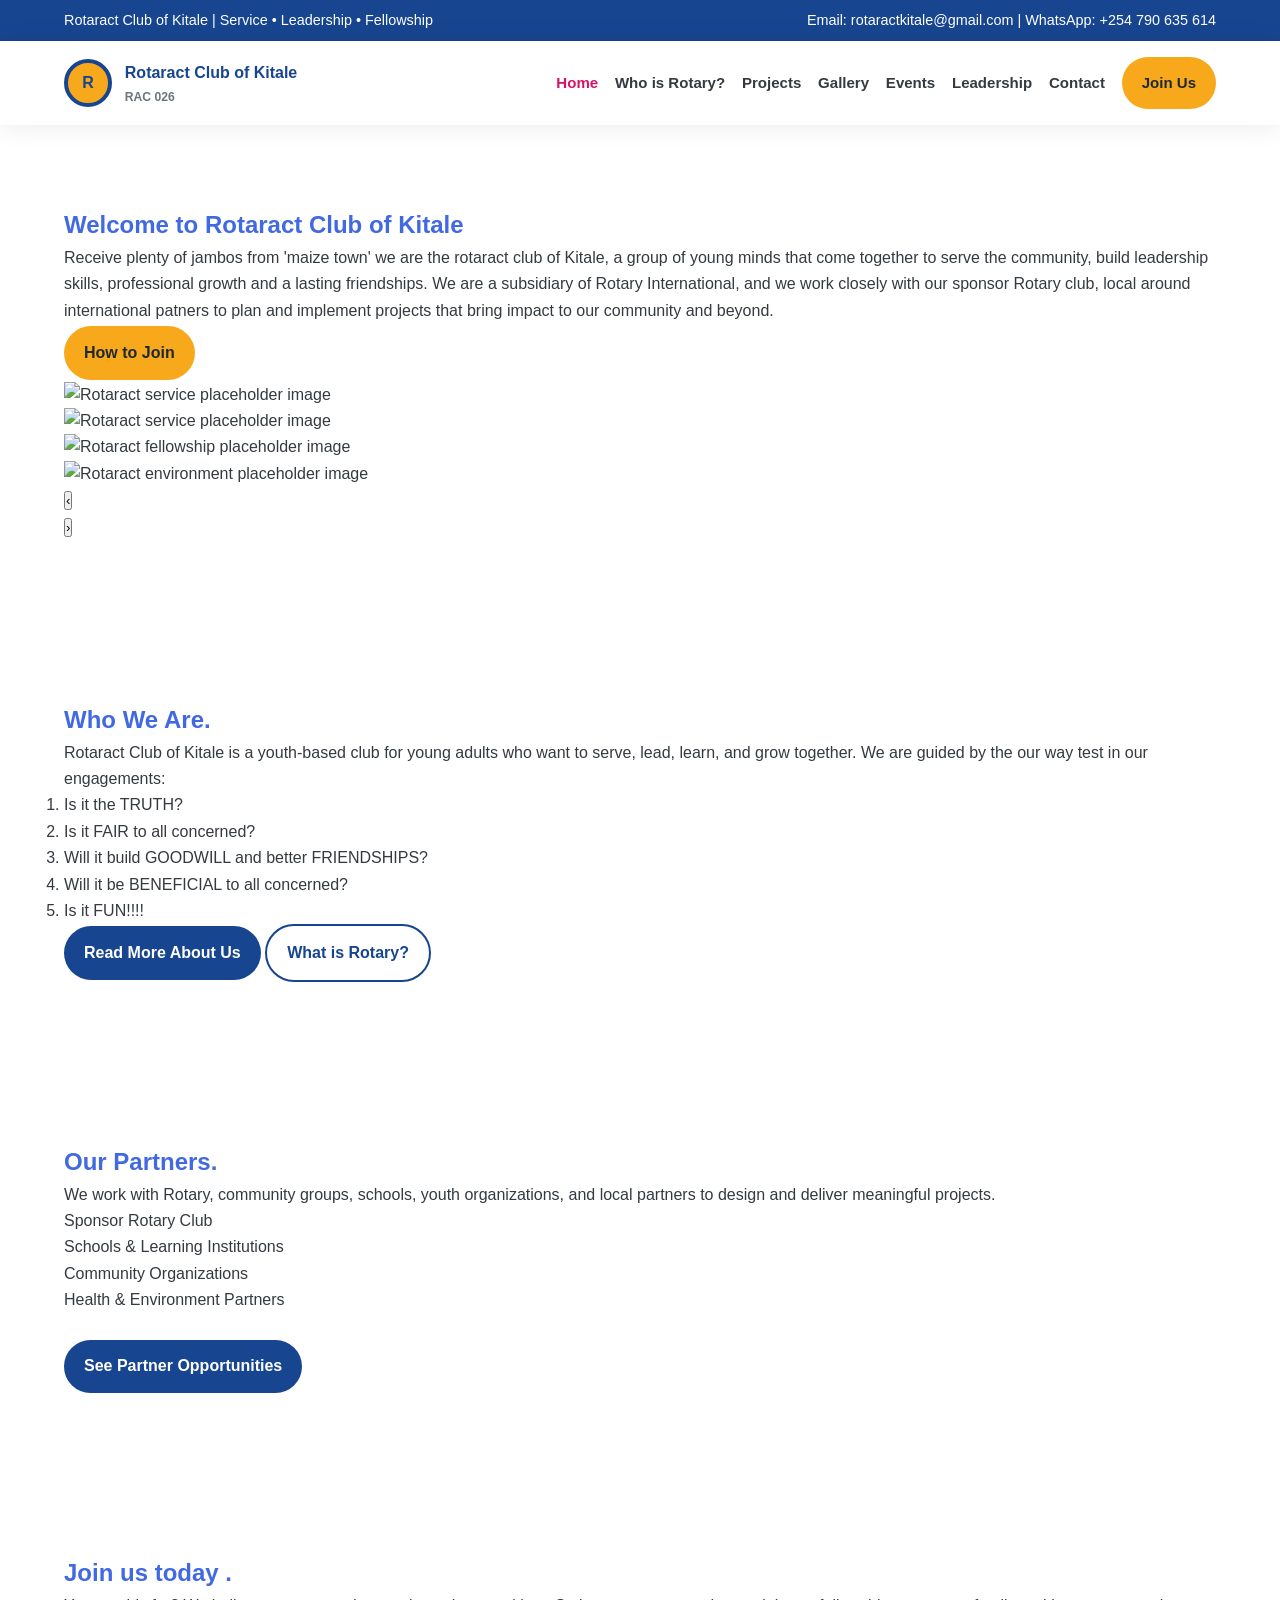
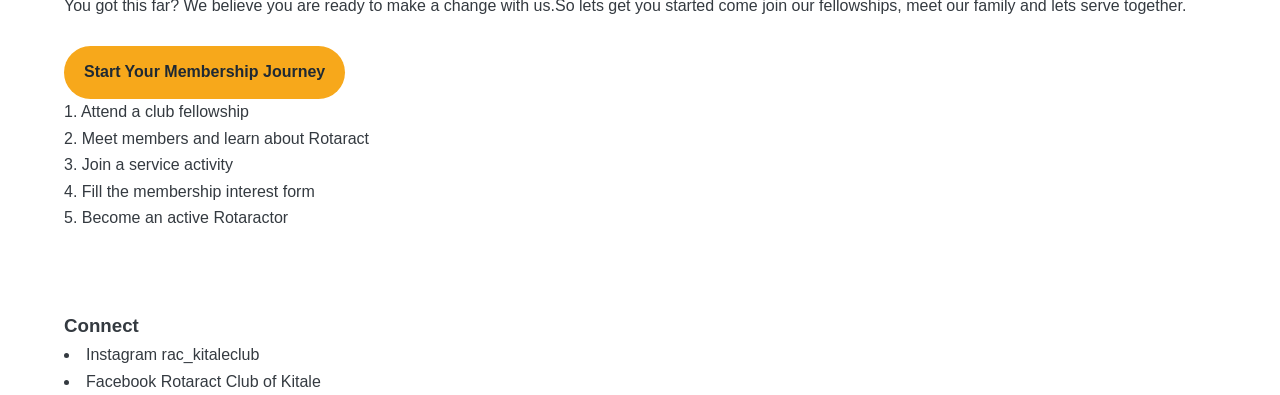
==== index.html @ 702fc6bf "Add files via upload" ====
<!DOCTYPE html>
<html lang="en">

<head>
    <meta charset="UTF-8" />
    <meta name="viewport" content="width=device-width, initial-scale=1.0" />
    <title>Rotaract Club of Kitale</title>
    <meta name="description" content="Rotaract Club of Kitale website." />
    <link rel="stylesheet" href="styles.css" />
</head>

<body>
    <div class="topbar">
        <div>Rotaract Club of Kitale | Service • Leadership • Fellowship</div>
        <div>Email: rotaractkitale@gmail.com | WhatsApp: +254 790 635 614</div>
    </div>

    <header>
        <nav>
            <a href="index.html" class="logo">
                <span class="logo-mark">R</span>
                <span>
                    Rotaract Club of Kitale
                    <small>RAC 026</small>
                </span>
            </a>

            <button class="menu-toggle" aria-label="Open navigation">☰</button>

            <div class="nav-links">
                <a href="index.html" class="active">Home</a>
                <a href="rotary.html" class="">Who is Rotary?</a>
                <a href="projects.html" class="">Projects</a>
                <a href="gallery.html" class="">Gallery</a>
                <a href="events.html" class="">Events</a>
                <a href="leadership.html" class="">Leadership</a>
                <a href="contact.html" class="">Contact</a>
                <a href="join.html" class="btn btn-gold">Join Us</a>
            </div>
        </nav>
    </header>
    <main>
        <section class="hero">
            <div class="container hero-grid">
                <div>
                    <h1 style="color: royalblue;">Welcome to Rotaract Club of Kitale</h1>
                    <p>Receive plenty of jambos from 'maize town' we are the rotaract club of Kitale, a group of young
                        minds that
                        come together to serve the community, build leadership skills, professional growth and a lasting
                        friendships.
                        We are a subsidiary of Rotary International, and we work closely with our sponsor Rotary club,
                        local around
                        international patners to plan and implement projects that bring impact to our community and
                        beyond.</p>
                    <div class="hero-actions">
                        <a href="join.html" class="btn btn-gold">How to Join</a>
                        <a href="rotary.html" class="btn btn-white-outline">What is Rotary?</a>
                        <a href="gallery.html" class="btn btn-white-outline">View Gallery</a>
                    </div>
                </div>

                <div class="slider" aria-label="Rotaract Club of Kitale image slider">
                    <img src="assets/slide-service.jpeg" alt="Rotaract service placeholder image" class="slide active">
                    <img src="assets/slide-service2.jpeg" alt="Rotaract service placeholder image" class="slide">
                    <img src="assets/slide-fellowship.jpeg" alt="Rotaract fellowship placeholder image" class="slide">
                    <img src="assets/slide-enviroment.jpeg" alt="Rotaract environment placeholder image" class="slide">
                </div>

                    <div class="slider-controls">
                        <button class="slider-btn" data-prev aria-label="Previous slide">‹</button>
                        <div class="slider-dots">
                            <span class="dot active"></span>
                            <span class="dot"></span>
                            <span class="dot"></span>
                            <span class="dot"></span>
                        </div>
                        <button class="slider-btn" data-next aria-label="Next slide">›</button>
                    </div>
                </div>
            </div>
        </section>

        <section>
            <div class="container split">
                <div class="section-title">
                    <h2 style="color: royalblue;">Who We Are.</h2>

                    <p>Rotaract Club of Kitale is a youth-based club for young adults who want to serve, lead,
                        learn, and grow together. We are guided by the our way test in our engagements:</p>
                    <ol>
                        <li>Is it the TRUTH?</li>
                        <li>Is it FAIR to all concerned?</li>
                        <li>Will it build GOODWILL and better FRIENDSHIPS?</li>
                        <li>Will it be BENEFICIAL to all concerned?</li>
                        <li>Is it FUN!!!!</li>
                    </ol>

                            <div class="action-row">
                                <a href="about.html" class="btn btn-blue">Read More About Us</a>
                                <a href="rotary.html" class="btn btn-outline">What is Rotary?</a>
                            </div>
                        </div>
                    </div>
                </section>
        
                <section class="light">
                    <div class="container">
                        <div class="section-title center">

                            <h2 style="color: royalblue;">Our Partners.</h2>
                            <p>We work with Rotary, community groups, schools, youth organizations, and local partners
                                to design
                                and deliver meaningful projects.</p>
                        </div>

                        <div class="partners-grid">
                            <div class="partner">Sponsor Rotary Club</div>
                            <div class="partner">Schools & Learning Institutions</div>
                            <div class="partner">Community Organizations</div>
                            <div class="partner">Health & Environment Partners</div>
                        </div>

                        <br>
                                <div class="section-title center" style="margin-bottom: 0;">
                                    <a href="partners.html" class="btn btn-blue">See Partner Opportunities</a>
                                </div>
                            </div>
                        </section>
        
                <section>
                    <div class="container">
                        <div class="join-panel">
                            <div>
                                <h2 style="color: royalblue;">Join us today .</h2>
                                <p>You got this far? We believe you are ready to make a change with us.So lets get you
                                    started
                                    come join our fellowships, meet our family and lets serve together.
                                </p>
                                <br>
                                <a href="join.html" class="btn btn-gold">Start Your Membership Journey</a>
                            </div>

                            <div class="steps">
                                <div class="step">1. Attend a club fellowship</div>
                                <div class="step">2. Meet members and learn about Rotaract</div>
                                <div class="step">3. Join a service activity</div>
                                <div class="step">4. Fill the membership interest form</div>
                                <div class="step">5. Become an active Rotaractor</div>
                            </div>
                        </div>
                    </div>
                </section>
            </div>
        </section>
    </main>
    <footer>
        <div class="container footer-grid">
          <div>
                <h3>Connect</h3>
                <ou>  
               <li><a href="#">Instagram  rac_kitaleclub</a></li>
                <li><a href="#">Facebook Rotaract Club of Kitale </a></li>
                </ou>
 </div>
    <script src="script.js"></script>
</body>

</html>
---- styles.css ----
/* ================================
   Rotaract Club of Kitale Website
   Multi-page static HTML/CSS/JS
   Colors inspired by Rotary branding
================================ */

:root {
    --rotary-blue: #17458F;
    --rotary-gold: #F7A81B;
    --rotary-azure: #0067C8;
    --rotaract-cranberry: #D41367;
    --sky-blue: #00A2E0;
    --charcoal: #343A40;
    --gray: #6C757D;
    --light: #F6F8FB;
    --white: #FFFFFF;
    --dark-blue: #0E2E63;
    --green: #1F7A43;
}

* {
    box-sizing: border-box;
    margin: 0;
    padding: 0;
}

html {
    scroll-behavior: smooth;
}

body {
    font-family: Arial, Helvetica, sans-serif;
    color: var(--charcoal);
    background: var(--white);
    line-height: 1.65;
}

a {
    color: inherit;
    text-decoration: none;
}

img {
    width: 100%;
    display: block;
}

.topbar {
    background: var(--rotary-blue);
    color: var(--white);
    padding: 0.55rem 5%;
    display: flex;
    justify-content: space-between;
    gap: 1rem;
    flex-wrap: wrap;
    font-size: 0.9rem;
}

header {
    position: sticky;
    top: 0;
    z-index: 1000;
    background: var(--white);
    box-shadow: 0 2px 24px rgba(0, 0, 0, 0.08);
}

nav {
    width: min(1180px, 90%);
    margin: auto;
    padding: 1rem 0;
    display: flex;
    align-items: center;
    justify-content: space-between;
    gap: 1rem;
}

.logo {
    display: flex;
    align-items: center;
    gap: 0.8rem;
    color: var(--rotary-blue);
    font-weight: 900;
}

.logo-mark {
    width: 48px;
    height: 48px;
    display: grid;
    place-items: center;
    border-radius: 50%;
    background: var(--rotary-gold);
    border: 4px solid var(--rotary-blue);
    color: var(--rotary-blue);
    font-weight: 900;
}

.logo small {
    display: block;
    font-size: 0.76rem;
    color: var(--gray);
    font-weight: 700;
}

.nav-links {
    display: flex;
    align-items: center;
    gap: 1.05rem;
    font-weight: 800;
    font-size: 0.94rem;
}

.nav-links a:hover,
.nav-links a.active {
    color: var(--rotaract-cranberry);
}

.menu-toggle {
    display: none;
    background: var(--rotary-blue);
    color: var(--white);
    border: none;
    border-radius: 12px;
    padding: 0.5rem 0.75rem;
    font-size: 1.25rem;
    cursor: pointer;
}

.container {
    width: min(1180px, 90%);
    margin: auto;
}

section {
    padding: 5rem 0;
}

.btn {
    display: inline-block;
    padding: 0.85rem 1.25rem;
    border-radius: 999px;
    font-weight: 900;
    border: none;
    cursor: pointer;
    transition: 0.2s ease;
}

.btn:hover {
    transform: translateY(-2px);
    box-shadow: 0 10px 28px rgba(0, 0, 0, 0.16);
}

.btn-gold {
    background: var(--rotary-gold);
    color: #1f2933;
}

.btn-blue {
    background: var(--rotary-blue);
    color: var(--white);
}

.btn-cranberry {
    background: var(--rotaract-cranberry);
    color: var(--white);
}

.btn-outline {
    border: 2px solid currentColor;
    color: var(--rotary-blue);
    background: transparent;
}

.btn-white-outline {
    border: 2px solid var(--white);
    color: var(--white);
}

/* (rest of styles omitted for brevity) */
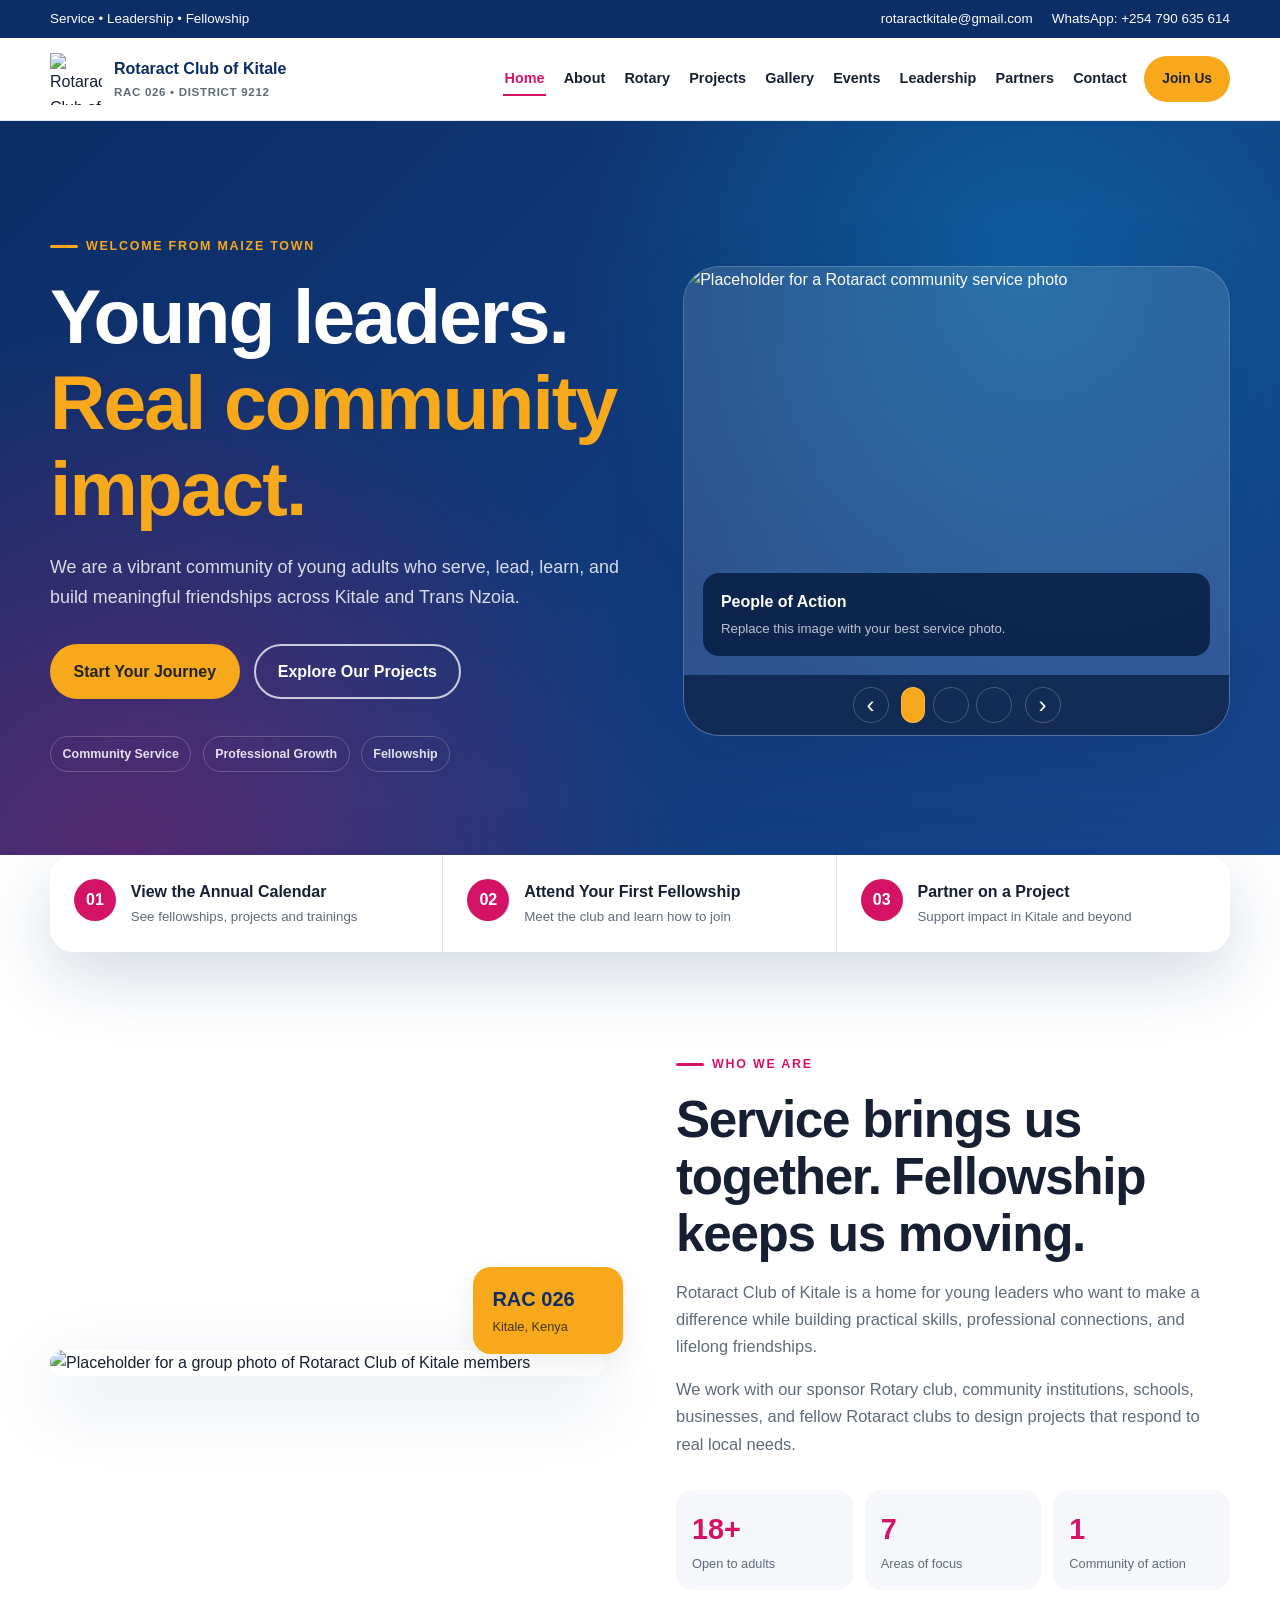
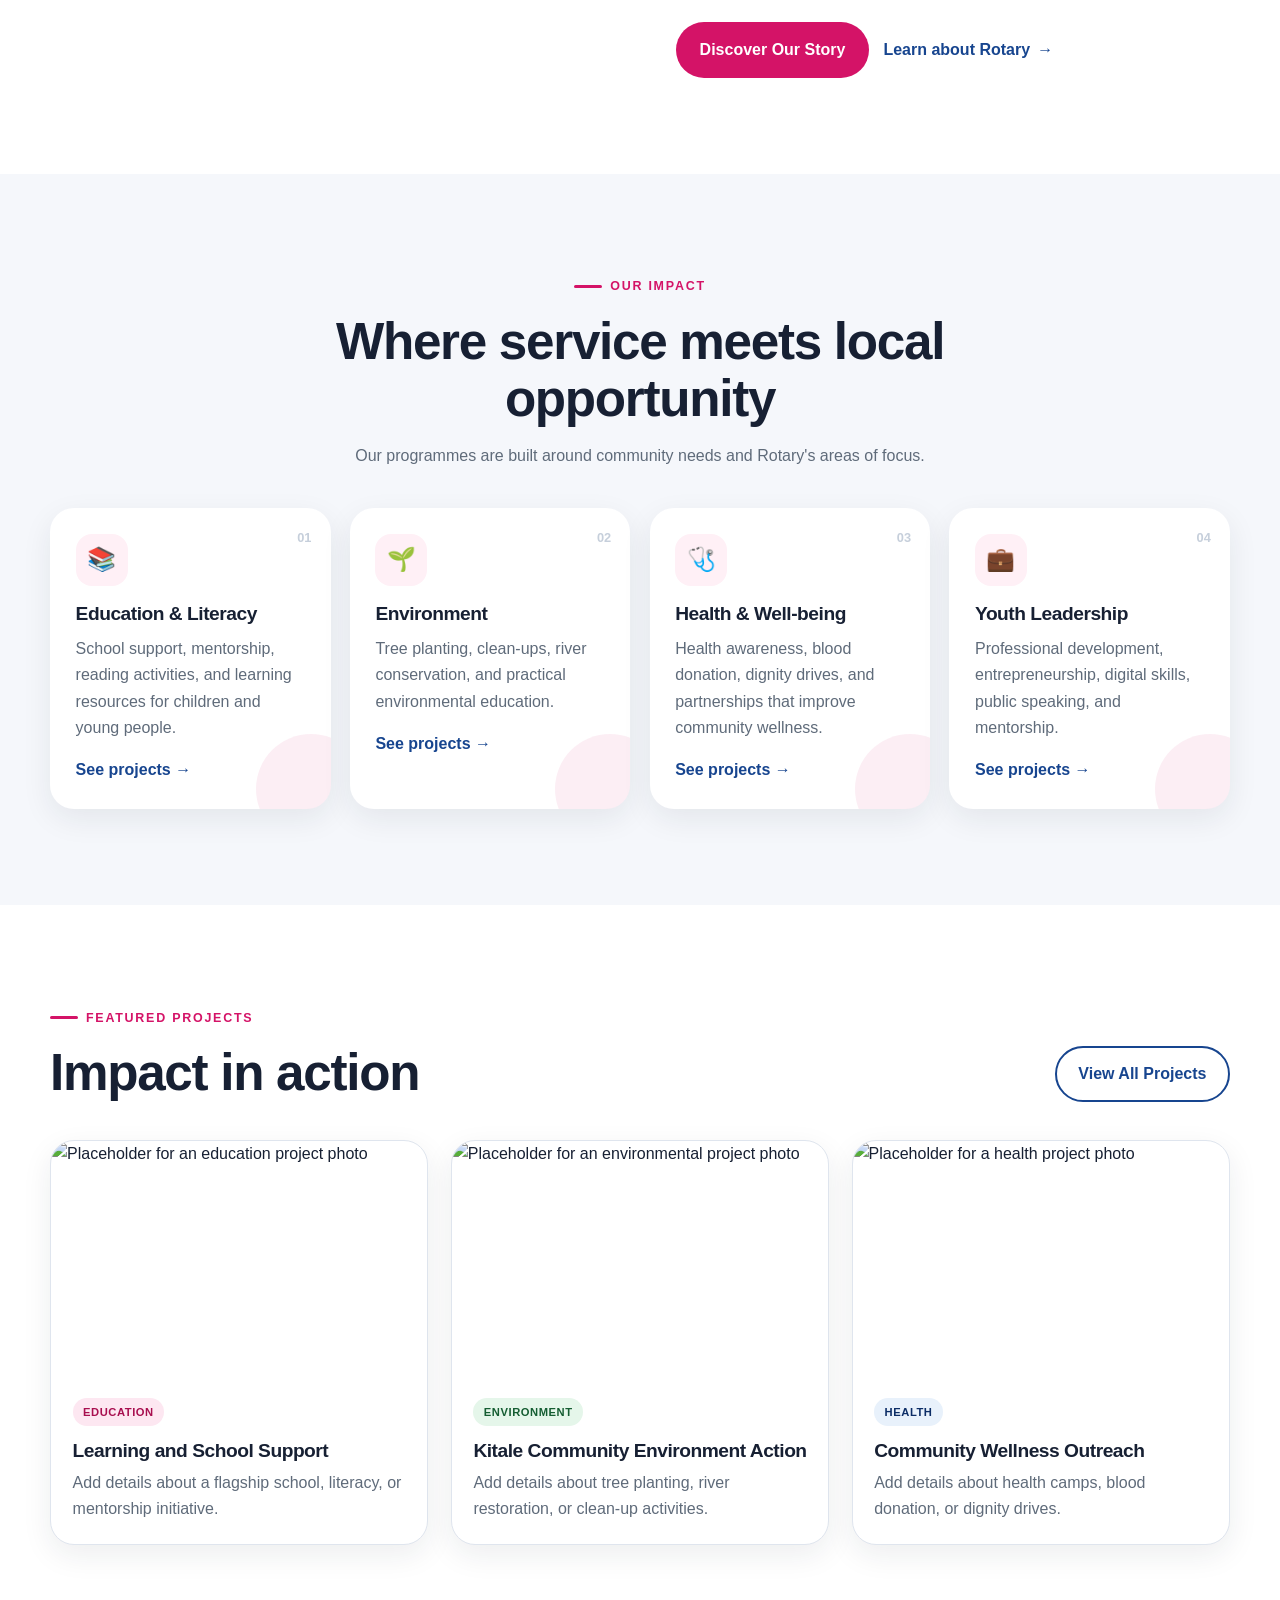
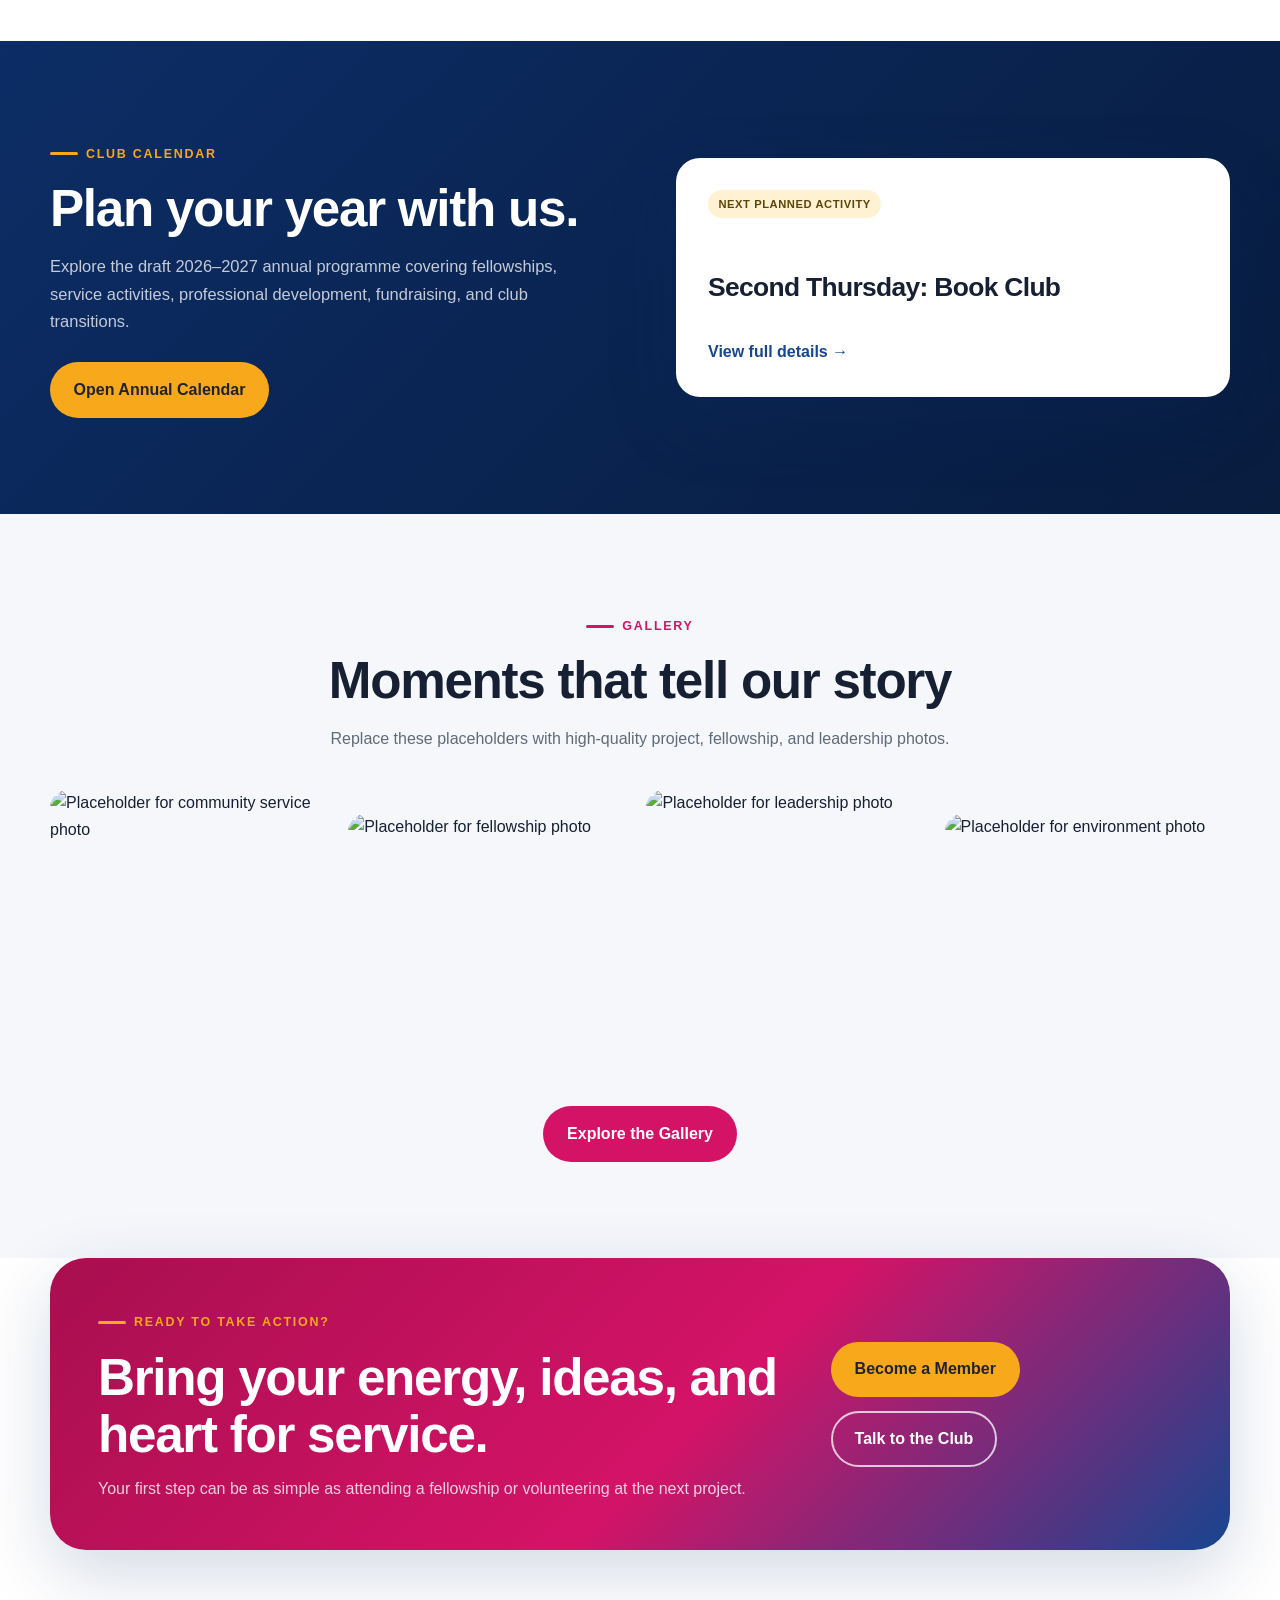
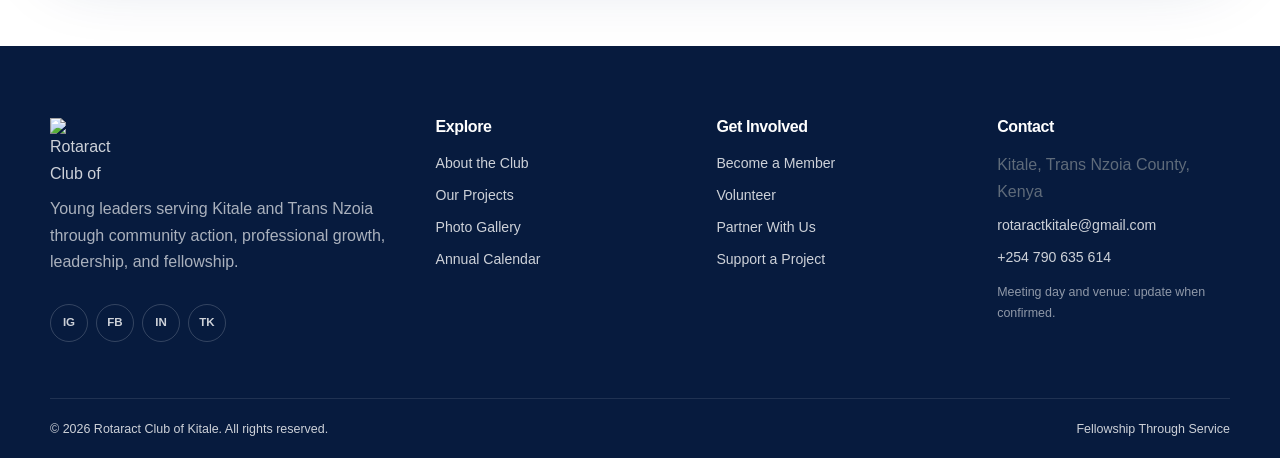
==== commit e853c3f0: "Update index.html" ====
--- a/index.html
+++ b/index.html
@@ -1,168 +1,242 @@
-<!DOCTYPE html>
-<html lang="en">
-
-<head>
-    <meta charset="UTF-8" />
-    <meta name="viewport" content="width=device-width, initial-scale=1.0" />
-    <title>Rotaract Club of Kitale</title>
-    <meta name="description" content="Rotaract Club of Kitale website." />
-    <link rel="stylesheet" href="styles.css" />
-</head>
-
-<body>
-    <div class="topbar">
-        <div>Rotaract Club of Kitale | Service • Leadership • Fellowship</div>
-        <div>Email: rotaractkitale@gmail.com | WhatsApp: +254 790 635 614</div>
-    </div>
-
-    <header>
-        <nav>
-            <a href="index.html" class="logo">
-                <span class="logo-mark">R</span>
-                <span>
-                    Rotaract Club of Kitale
-                    <small>RAC 026</small>
-                </span>
-            </a>
-
-            <button class="menu-toggle" aria-label="Open navigation">☰</button>
-
-            <div class="nav-links">
-                <a href="index.html" class="active">Home</a>
-                <a href="rotary.html" class="">Who is Rotary?</a>
-                <a href="projects.html" class="">Projects</a>
-                <a href="gallery.html" class="">Gallery</a>
-                <a href="events.html" class="">Events</a>
-                <a href="leadership.html" class="">Leadership</a>
-                <a href="contact.html" class="">Contact</a>
-                <a href="join.html" class="btn btn-gold">Join Us</a>
-            </div>
+ <!DOCTYPE html>
+    <html lang="en">
+    <head>
+      <meta charset="UTF-8">
+      <meta name="viewport" content="width=device-width, initial-scale=1.0">
+      <meta name="description" content="Rotaract Club of Kitale brings together young leaders to serve communities, grow professionally, build friendships, and create lasting impact.">
+      <meta name="theme-color" content="#D41367">
+      <title>Rotaract Club of Kitale | Service, Leadership &amp; Fellowship</title>
+      <link rel="icon" href="assets/favicon.svg" type="image/svg+xml">
+      <link rel="stylesheet" href="styles.css">
+      <script src="script.js?v=20260728-3" defer></script>
+    </head>
+    <body data-page="home">
+      <a class="skip-link" href="#main-content">Skip to main content</a>
+      <div class="topbar">
+        <div class="container topbar-inner">
+          <span>Service • Leadership • Fellowship</span>
+          <div class="topbar-links">
+            <a href="mailto:rotaractkitale@gmail.com">rotaractkitale@gmail.com</a>
+            <a href="https://wa.me/254790635614" target="_blank" rel="noopener">WhatsApp: +254 790 635 614</a>
+          </div>
+        </div>
+      </div>
+      <header class="site-header">
+        <nav class="site-nav container" aria-label="Main navigation">
+          <a class="brand" href="index.html" aria-label="Rotaract Club of Kitale home">
+            <img src="assets/logo-placeholder.svg" alt="Rotaract Club of Kitale logo placeholder" class="brand-logo">
+            <span class="brand-copy">
+              <strong>Rotaract Club of Kitale</strong>
+              <small>RAC 026 • District 9212</small>
+            </span>
+          </a>
+          <button class="menu-toggle" type="button" aria-expanded="false" aria-controls="primary-navigation">
+            <span class="menu-icon" aria-hidden="true"></span>
+            <span class="sr-only">Toggle navigation</span>
+          </button>
+          <div class="nav-links" id="primary-navigation">
+            <a href="index.html" data-nav="home">Home</a>
+<a href="about.html" data-nav="about">About</a>
+<a href="rotary.html" data-nav="rotary">Rotary</a>
+<a href="projects.html" data-nav="projects">Projects</a>
+<a href="gallery.html" data-nav="gallery">Gallery</a>
+<a href="events.html" data-nav="events">Events</a>
+<a href="leadership.html" data-nav="leadership">Leadership</a>
+<a href="partners.html" data-nav="partners">Partners</a>
+<a href="contact.html" data-nav="contact">Contact</a>
+            <a class="btn btn-small btn-gold nav-cta" href="join.html">Join Us</a>
+          </div>
         </nav>
-    </header>
-    <main>
-        <section class="hero">
-            <div class="container hero-grid">
-                <div>
-                    <h1 style="color: royalblue;">Welcome to Rotaract Club of Kitale</h1>
-                    <p>Receive plenty of jambos from 'maize town' we are the rotaract club of Kitale, a group of young
-                        minds that
-                        come together to serve the community, build leadership skills, professional growth and a lasting
-                        friendships.
-                        We are a subsidiary of Rotary International, and we work closely with our sponsor Rotary club,
-                        local around
-                        international patners to plan and implement projects that bring impact to our community and
-                        beyond.</p>
-                    <div class="hero-actions">
-                        <a href="join.html" class="btn btn-gold">How to Join</a>
-                        <a href="rotary.html" class="btn btn-white-outline">What is Rotary?</a>
-                        <a href="gallery.html" class="btn btn-white-outline">View Gallery</a>
-                    </div>
-                </div>
-
-                <div class="slider" aria-label="Rotaract Club of Kitale image slider">
-                    <img src="assets/slide-service.jpeg" alt="Rotaract service placeholder image" class="slide active">
-                    <img src="assets/slide-service2.jpeg" alt="Rotaract service placeholder image" class="slide">
-                    <img src="assets/slide-fellowship.jpeg" alt="Rotaract fellowship placeholder image" class="slide">
-                    <img src="assets/slide-enviroment.jpeg" alt="Rotaract environment placeholder image" class="slide">
-                </div>
-
-                    <div class="slider-controls">
-                        <button class="slider-btn" data-prev aria-label="Previous slide">‹</button>
-                        <div class="slider-dots">
-                            <span class="dot active"></span>
-                            <span class="dot"></span>
-                            <span class="dot"></span>
-                            <span class="dot"></span>
-                        </div>
-                        <button class="slider-btn" data-next aria-label="Next slide">›</button>
-                    </div>
-                </div>
-            </div>
-        </section>
-
-        <section>
-            <div class="container split">
-                <div class="section-title">
-                    <h2 style="color: royalblue;">Who We Are.</h2>
-
-                    <p>Rotaract Club of Kitale is a youth-based club for young adults who want to serve, lead,
-                        learn, and grow together. We are guided by the our way test in our engagements:</p>
-                    <ol>
-                        <li>Is it the TRUTH?</li>
-                        <li>Is it FAIR to all concerned?</li>
-                        <li>Will it build GOODWILL and better FRIENDSHIPS?</li>
-                        <li>Will it be BENEFICIAL to all concerned?</li>
-                        <li>Is it FUN!!!!</li>
-                    </ol>
-
-                            <div class="action-row">
-                                <a href="about.html" class="btn btn-blue">Read More About Us</a>
-                                <a href="rotary.html" class="btn btn-outline">What is Rotary?</a>
-                            </div>
-                        </div>
-                    </div>
-                </section>
-        
-                <section class="light">
-                    <div class="container">
-                        <div class="section-title center">
-
-                            <h2 style="color: royalblue;">Our Partners.</h2>
-                            <p>We work with Rotary, community groups, schools, youth organizations, and local partners
-                                to design
-                                and deliver meaningful projects.</p>
-                        </div>
-
-                        <div class="partners-grid">
-                            <div class="partner">Sponsor Rotary Club</div>
-                            <div class="partner">Schools & Learning Institutions</div>
-                            <div class="partner">Community Organizations</div>
-                            <div class="partner">Health & Environment Partners</div>
-                        </div>
-
-                        <br>
-                                <div class="section-title center" style="margin-bottom: 0;">
-                                    <a href="partners.html" class="btn btn-blue">See Partner Opportunities</a>
-                                </div>
-                            </div>
-                        </section>
-        
-                <section>
-                    <div class="container">
-                        <div class="join-panel">
-                            <div>
-                                <h2 style="color: royalblue;">Join us today .</h2>
-                                <p>You got this far? We believe you are ready to make a change with us.So lets get you
-                                    started
-                                    come join our fellowships, meet our family and lets serve together.
-                                </p>
-                                <br>
-                                <a href="join.html" class="btn btn-gold">Start Your Membership Journey</a>
-                            </div>
-
-                            <div class="steps">
-                                <div class="step">1. Attend a club fellowship</div>
-                                <div class="step">2. Meet members and learn about Rotaract</div>
-                                <div class="step">3. Join a service activity</div>
-                                <div class="step">4. Fill the membership interest form</div>
-                                <div class="step">5. Become an active Rotaractor</div>
-                            </div>
-                        </div>
-                    </div>
-                </section>
-            </div>
-        </section>
-    </main>
-    <footer>
-        <div class="container footer-grid">
-          <div>
-                <h3>Connect</h3>
-                <ou>  
-               <li><a href="#">Instagram  rac_kitaleclub</a></li>
-                <li><a href="#">Facebook Rotaract Club of Kitale </a></li>
-                </ou>
- </div>
-    <script src="script.js"></script>
+      </header>
+      <main id="main-content">
+
+<section class="hero hero-home">
+  <div class="container hero-grid">
+    <div class="hero-copy reveal">
+      <span class="eyebrow eyebrow-light">Welcome from Maize Town</span>
+      <h1>Young leaders.<br><span>Real community impact.</span></h1>
+      <p>We are a vibrant community of young adults who serve, lead, learn, and build meaningful friendships across Kitale and Trans Nzoia.</p>
+      <div class="hero-actions">
+        <a class="btn btn-gold" href="join.html">Start Your Journey</a>
+        <a class="btn btn-white-outline" href="projects.html">Explore Our Projects</a>
+      </div>
+      <div class="hero-points" aria-label="Club focus areas">
+        <span>Community Service</span>
+        <span>Professional Growth</span>
+        <span>Fellowship</span>
+      </div>
+    </div>
+    <div class="media-slider reveal" data-slider data-autoplay="true" aria-label="Featured club moments">
+      <div class="slides">
+        <figure class="slide active">
+          <img src="assets/images/hero-service.svg" alt="Placeholder for a Rotaract community service photo">
+          <figcaption><strong>People of Action</strong><span>Replace this image with your best service photo.</span></figcaption>
+        </figure>
+        <figure class="slide">
+          <img src="assets/images/hero-fellowship.svg" alt="Placeholder for a Rotaract fellowship photo">
+          <figcaption><strong>Friendship That Fuels Service</strong><span>Add a fellowship or club meeting photo here.</span></figcaption>
+        </figure>
+        <figure class="slide">
+          <img src="assets/images/hero-leadership.svg" alt="Placeholder for a Rotaract leadership photo">
+          <figcaption><strong>Leaders in the Making</strong><span>Add a training, installation, or board photo here.</span></figcaption>
+        </figure>
+      </div>
+      <div class="slider-controls">
+        <button type="button" data-prev aria-label="Previous image">‹</button>
+        <div class="slider-dots" aria-label="Choose slide"></div>
+        <button type="button" data-next aria-label="Next image">›</button>
+      </div>
+    </div>
+  </div>
+</section>
+
+<section class="quick-action-bar" aria-label="Quick actions">
+  <div class="container quick-actions">
+    <a href="events.html"><span>01</span><strong>View the Annual Calendar</strong><small>See fellowships, projects and trainings</small></a>
+    <a href="join.html"><span>02</span><strong>Attend Your First Fellowship</strong><small>Meet the club and learn how to join</small></a>
+    <a href="partners.html"><span>03</span><strong>Partner on a Project</strong><small>Support impact in Kitale and beyond</small></a>
+  </div>
+</section>
+
+<section>
+  <div class="container split split-image">
+    <div class="image-stack reveal">
+      <img src="assets/images/about-club.svg" alt="Placeholder for a group photo of Rotaract Club of Kitale members">
+      <div class="image-badge"><strong>RAC 026</strong><span>Kitale, Kenya</span></div>
+    </div>
+    <div class="section-copy reveal">
+      <span class="eyebrow">Who We Are</span>
+      <h2>Service brings us together. Fellowship keeps us moving.</h2>
+      <p>Rotaract Club of Kitale is a home for young leaders who want to make a difference while building practical skills, professional connections, and lifelong friendships.</p>
+      <p>We work with our sponsor Rotary club, community institutions, schools, businesses, and fellow Rotaract clubs to design projects that respond to real local needs.</p>
+      <div class="stats-grid">
+        <div><strong>18+</strong><span>Open to adults</span></div>
+        <div><strong>7</strong><span>Areas of focus</span></div>
+        <div><strong>1</strong><span>Community of action</span></div>
+      </div>
+      <div class="action-row">
+        <a class="btn btn-primary" href="about.html">Discover Our Story</a>
+        <a class="text-link" href="rotary.html">Learn about Rotary <span>→</span></a>
+      </div>
+    </div>
+  </div>
+</section>
+
+<section class="section-soft">
+  <div class="container">
+    <div class="section-heading center reveal">
+      <span class="eyebrow">Our Impact</span>
+      <h2>Where service meets local opportunity</h2>
+      <p>Our programmes are built around community needs and Rotary's areas of focus.</p>
+    </div>
+    <div class="impact-grid">
+      <article class="impact-card reveal"><span class="card-number">01</span><div class="icon-bubble">📚</div><h3>Education & Literacy</h3><p>School support, mentorship, reading activities, and learning resources for children and young people.</p><a href="projects.html">See projects →</a></article>
+      <article class="impact-card reveal"><span class="card-number">02</span><div class="icon-bubble">🌱</div><h3>Environment</h3><p>Tree planting, clean-ups, river conservation, and practical environmental education.</p><a href="projects.html">See projects →</a></article>
+      <article class="impact-card reveal"><span class="card-number">03</span><div class="icon-bubble">🩺</div><h3>Health & Well-being</h3><p>Health awareness, blood donation, dignity drives, and partnerships that improve community wellness.</p><a href="projects.html">See projects →</a></article>
+      <article class="impact-card reveal"><span class="card-number">04</span><div class="icon-bubble">💼</div><h3>Youth Leadership</h3><p>Professional development, entrepreneurship, digital skills, public speaking, and mentorship.</p><a href="projects.html">See projects →</a></article>
+    </div>
+  </div>
+</section>
+
+<section>
+  <div class="container">
+    <div class="section-heading heading-row reveal">
+      <div><span class="eyebrow">Featured Projects</span><h2>Impact in action</h2></div>
+      <a class="btn btn-outline" href="projects.html">View All Projects</a>
+    </div>
+    <div class="project-feature-grid">
+      <article class="project-feature reveal">
+        <img src="assets/images/project-education.svg" alt="Placeholder for an education project photo">
+        <div><span class="pill pill-cranberry">Education</span><h3>Learning and School Support</h3><p>Add details about a flagship school, literacy, or mentorship initiative.</p></div>
+      </article>
+      <article class="project-feature reveal">
+        <img src="assets/images/project-environment.svg" alt="Placeholder for an environmental project photo">
+        <div><span class="pill pill-green">Environment</span><h3>Kitale Community Environment Action</h3><p>Add details about tree planting, river restoration, or clean-up activities.</p></div>
+      </article>
+      <article class="project-feature reveal">
+        <img src="assets/images/project-health.svg" alt="Placeholder for a health project photo">
+        <div><span class="pill pill-blue">Health</span><h3>Community Wellness Outreach</h3><p>Add details about health camps, blood donation, or dignity drives.</p></div>
+      </article>
+    </div>
+  </div>
+</section>
+
+<section class="calendar-preview section-dark">
+  <div class="container split">
+    <div class="section-copy reveal">
+      <span class="eyebrow eyebrow-light">Club Calendar</span>
+      <h2>Plan your year with us.</h2>
+      <p>Explore the draft 2026–2027 annual programme covering fellowships, service activities, professional development, fundraising, and club transitions.</p>
+      <a class="btn btn-gold" href="events.html">Open Annual Calendar</a>
+    </div>
+    <div class="next-event-card reveal" data-next-event>
+      <span class="pill pill-gold">Next draft activity</span>
+      <p class="next-event-date">Loading calendar…</p>
+      <h3>Upcoming club activity</h3>
+      <p>Calendar details will appear here.</p>
+    </div>
+  </div>
+</section>
+
+<section class="section-soft">
+  <div class="container">
+    <div class="section-heading center reveal"><span class="eyebrow">Gallery</span><h2>Moments that tell our story</h2><p>Replace these placeholders with high-quality project, fellowship, and leadership photos.</p></div>
+    <div class="photo-strip">
+      <img class="reveal" src="assets/images/gallery-01.svg" alt="Placeholder for community service photo">
+      <img class="reveal" src="assets/images/gallery-02.svg" alt="Placeholder for fellowship photo">
+      <img class="reveal" src="assets/images/gallery-03.svg" alt="Placeholder for leadership photo">
+      <img class="reveal" src="assets/images/gallery-04.svg" alt="Placeholder for environment photo">
+    </div>
+    <div class="center action-top"><a class="btn btn-primary" href="gallery.html">Explore the Gallery</a></div>
+  </div>
+</section>
+
+<section class="cta-section">
+  <div class="container cta-panel reveal">
+    <div><span class="eyebrow eyebrow-light">Ready to Take Action?</span><h2>Bring your energy, ideas, and heart for service.</h2><p>Your first step can be as simple as attending a fellowship or volunteering at the next project.</p></div>
+    <div class="cta-actions"><a class="btn btn-gold" href="join.html">Become a Member</a><a class="btn btn-white-outline" href="contact.html">Talk to the Club</a></div>
+  </div>
+</section>
+  </main>
+  <footer class="site-footer">
+    <div class="container footer-grid">
+      <div class="footer-brand">
+        <img src="assets/logo-placeholder.svg" alt="Rotaract Club of Kitale logo placeholder">
+        <p>Young leaders serving Kitale and Trans Nzoia through community action, professional growth, leadership, and fellowship.</p>
+        <div class="social-links" aria-label="Social media links">
+          <a href="#" aria-label="Instagram">IG</a>
+          <a href="#" aria-label="Facebook">FB</a>
+          <a href="#" aria-label="LinkedIn">IN</a>
+          <a href="#" aria-label="TikTok">TK</a>
+        </div>
+      </div>
+      <div>
+        <h3>Explore</h3>
+        <a href="about.html">About the Club</a>
+        <a href="projects.html">Our Projects</a>
+        <a href="gallery.html">Photo Gallery</a>
+        <a href="events.html">Annual Calendar</a>
+      </div>
+      <div>
+        <h3>Get Involved</h3>
+        <a href="join.html">Become a Member</a>
+        <a href="contact.html?reason=volunteer">Volunteer</a>
+        <a href="partners.html">Partner With Us</a>
+        <a href="contact.html?reason=donate">Support a Project</a>
+      </div>
+      <div>
+        <h3>Contact</h3>
+        <p>Kitale, Trans Nzoia County, Kenya</p>
+        <a href="mailto:rotaractkitale@gmail.com">rotaractkitale@gmail.com</a>
+        <a href="https://wa.me/254790635614" target="_blank" rel="noopener">+254 790 635 614</a>
+        <p class="footer-note">Meeting day and venue: update when confirmed.</p>
+      </div>
+    </div>
+    <div class="container footer-bottom">
+      <span>© <span data-current-year></span> Rotaract Club of Kitale. All rights reserved.</span>
+      <span>Fellowship Through Service</span>
+    </div>
+  </footer>
+  <button class="back-to-top" type="button" aria-label="Back to top">↑</button>
 </body>
-
-</html>+</html>
--- a/styles.css
+++ b/styles.css
@@ -1,178 +1,1338 @@
-/* ================================
-   Rotaract Club of Kitale Website
-   Multi-page static HTML/CSS/JS
-   Colors inspired by Rotary branding
-================================ */
-
+/* Rotaract Club of Kitale — refined static website */
 :root {
-    --rotary-blue: #17458F;
-    --rotary-gold: #F7A81B;
-    --rotary-azure: #0067C8;
-    --rotaract-cranberry: #D41367;
-    --sky-blue: #00A2E0;
-    --charcoal: #343A40;
-    --gray: #6C757D;
-    --light: #F6F8FB;
-    --white: #FFFFFF;
-    --dark-blue: #0E2E63;
-    --green: #1F7A43;
-}
-
-* {
-    box-sizing: border-box;
-    margin: 0;
-    padding: 0;
-}
-
-html {
-    scroll-behavior: smooth;
-}
-
-body {
-    font-family: Arial, Helvetica, sans-serif;
-    color: var(--charcoal);
-    background: var(--white);
-    line-height: 1.65;
-}
-
-a {
-    color: inherit;
-    text-decoration: none;
-}
-
-img {
+  --cranberry: #d41367;
+  --cranberry-dark: #a80f4f;
+  --royal: #17458f;
+  --royal-dark: #0c2d66;
+  --azure: #0067c8;
+  --sky: #00a2e0;
+  --gold: #f7a81b;
+  --green: #1f7a43;
+  --ink: #172033;
+  --muted: #5f6b7a;
+  --line: #dfe5ee;
+  --soft: #f5f7fb;
+  --white: #ffffff;
+  --shadow-sm: 0 10px 30px rgba(23, 32, 51, .08);
+  --shadow-lg: 0 24px 70px rgba(12, 45, 102, .18);
+  --radius-sm: 14px;
+  --radius: 24px;
+  --radius-lg: 36px;
+  --container: 1180px;
+}
+
+* { box-sizing: border-box; margin: 0; padding: 0; }
+html { scroll-behavior: smooth; }
+body { font-family: Inter, "Segoe UI", Arial, sans-serif; color: var(--ink); background: var(--white); line-height: 1.65; -webkit-font-smoothing: antialiased; }
+body.nav-open { overflow: hidden; }
+a { color: inherit; text-decoration: none; }
+button, input, select, textarea { font: inherit; }
+button { cursor: pointer; }
+img { display: block; width: 100%; }
+ul, ol { padding-left: 1.2rem; }
+code { background: #edf1f7; color: var(--royal-dark); border-radius: 6px; padding: .12rem .35rem; font-size: .9em; }
+::selection { background: rgba(212, 19, 103, .2); }
+.container { width: min(var(--container), calc(100% - 2.5rem)); margin-inline: auto; }
+section { padding: 6rem 0; }
+h1, h2, h3 { line-height: 1.12; letter-spacing: -.025em; }
+h1 { font-size: clamp(2.7rem, 6vw, 5.4rem); }
+h2 { font-size: clamp(2rem, 4vw, 3.55rem); }
+h3 { font-size: 1.2rem; }
+p { color: var(--muted); }
+.sr-only { position: absolute; width: 1px; height: 1px; padding: 0; margin: -1px; overflow: hidden; clip: rect(0,0,0,0); white-space: nowrap; border: 0; }
+.skip-link { position: fixed; top: -100px; left: 1rem; z-index: 9999; background: var(--gold); color: var(--ink); font-weight: 800; padding: .75rem 1rem; border-radius: 0 0 10px 10px; }
+.skip-link:focus { top: 0; }
+.center { text-align: center; }
+
+.topbar { background: var(--royal-dark); color: var(--white); font-size: .84rem; }
+.topbar-inner { min-height: 38px; display: flex; align-items: center; justify-content: space-between; gap: 1rem; }
+.topbar-links { display: flex; gap: 1.2rem; }
+.topbar a:hover { color: var(--gold); }
+.site-header { position: sticky; top: 0; z-index: 1000; background: rgba(255,255,255,.96); border-bottom: 1px solid rgba(223,229,238,.8); backdrop-filter: blur(18px); }
+.site-nav { min-height: 82px; display: flex; align-items: center; justify-content: space-between; gap: 1.5rem; }
+.brand { display: flex; align-items: center; gap: .75rem; min-width: 260px; }
+.brand-logo { width: 52px; height: 52px; object-fit: contain; }
+.brand-copy strong { display: block; color: var(--royal-dark); font-size: 1rem; }
+.brand-copy small { display: block; color: var(--muted); font-size: .72rem; font-weight: 700; letter-spacing: .06em; text-transform: uppercase; }
+.nav-links { display: flex; align-items: center; gap: 1rem; font-size: .9rem; font-weight: 750; }
+.nav-links > a:not(.btn) { position: relative; padding: .5rem .1rem; }
+.nav-links > a:not(.btn)::after { content: ""; position: absolute; left: 0; right: 100%; bottom: .15rem; height: 2px; background: var(--cranberry); transition: right .2s ease; }
+.nav-links > a:hover, .nav-links > a.active { color: var(--cranberry); }
+.nav-links > a:hover::after, .nav-links > a.active::after { right: 0; }
+.menu-toggle { display: none; width: 46px; height: 42px; border: 0; border-radius: 12px; background: var(--royal); position: relative; }
+.menu-icon, .menu-icon::before, .menu-icon::after { position: absolute; width: 22px; height: 2px; border-radius: 2px; background: var(--white); left: 12px; transition: .25s ease; }
+.menu-icon { top: 20px; }
+.menu-icon::before, .menu-icon::after { content: ""; left: 0; }
+.menu-icon::before { top: -7px; }
+.menu-icon::after { top: 7px; }
+.menu-toggle[aria-expanded="true"] .menu-icon { background: transparent; }
+.menu-toggle[aria-expanded="true"] .menu-icon::before { top: 0; transform: rotate(45deg); }
+.menu-toggle[aria-expanded="true"] .menu-icon::after { top: 0; transform: rotate(-45deg); }
+
+.btn { display: inline-flex; align-items: center; justify-content: center; gap: .45rem; min-height: 48px; border: 2px solid transparent; border-radius: 999px; padding: .78rem 1.35rem; font-weight: 800; transition: transform .2s ease, box-shadow .2s ease, background .2s ease; }
+.btn:hover { transform: translateY(-2px); box-shadow: var(--shadow-sm); }
+.btn-small { min-height: 40px; padding: .58rem 1rem; font-size: .86rem; }
+.btn-primary { background: var(--cranberry); color: var(--white); }
+.btn-primary:hover { background: var(--cranberry-dark); }
+.btn-gold { background: var(--gold); color: #20232a; }
+.btn-outline { color: var(--royal); border-color: var(--royal); background: transparent; }
+.btn-outline:hover { color: var(--white); background: var(--royal); }
+.btn-white-outline { color: var(--white); border-color: rgba(255,255,255,.75); }
+.btn-white-outline:hover { background: var(--white); color: var(--royal-dark); }
+.btn-full { width: 100%; }
+.text-link { display: inline-flex; align-items: center; gap: .45rem; color: var(--royal); font-weight: 800; }
+.text-link:hover { color: var(--cranberry); }
+.action-row, .hero-actions, .cta-actions, .calendar-actions { display: flex; align-items: center; flex-wrap: wrap; gap: .9rem; }
+.action-top { margin-top: 2rem; }
+
+.eyebrow { display: inline-flex; align-items: center; gap: .5rem; margin-bottom: 1rem; color: var(--cranberry); font-size: .78rem; font-weight: 900; letter-spacing: .14em; text-transform: uppercase; }
+.eyebrow::before { content: ""; width: 28px; height: 3px; background: currentColor; border-radius: 2px; }
+.eyebrow-light { color: var(--gold); }
+.section-heading { max-width: 760px; margin-bottom: 2.4rem; }
+.section-heading.center { margin-inline: auto; }
+.section-heading p { max-width: 680px; margin: 1rem auto 0; }
+.heading-row { max-width: none; display: flex; align-items: end; justify-content: space-between; gap: 2rem; }
+.section-copy > p { margin-top: 1rem; font-size: 1.03rem; }
+.section-copy .action-row, .section-copy > .btn { margin-top: 1.7rem; }
+.section-soft { background: var(--soft); }
+.section-dark { color: var(--white); background: linear-gradient(135deg, var(--royal-dark), #081c3e); }
+.section-dark p { color: rgba(255,255,255,.76); }
+
+.hero { overflow: hidden; }
+.hero-home { padding: 6.8rem 0; color: var(--white); background: radial-gradient(circle at 80% 20%, rgba(0,162,224,.34), transparent 38%), radial-gradient(circle at 10% 100%, rgba(212,19,103,.38), transparent 40%), linear-gradient(135deg, var(--royal-dark), var(--royal)); }
+.hero-grid { display: grid; grid-template-columns: 1.02fr .98fr; align-items: center; gap: 4rem; }
+.hero-copy h1 span { color: var(--gold); }
+.hero-copy > p { max-width: 630px; margin: 1.4rem 0 2rem; color: rgba(255,255,255,.83); font-size: 1.12rem; }
+.hero-points { display: flex; flex-wrap: wrap; gap: .7rem; margin-top: 2.3rem; }
+.hero-points span { padding: .42rem .72rem; border: 1px solid rgba(255,255,255,.22); border-radius: 999px; color: rgba(255,255,255,.86); font-size: .78rem; font-weight: 700; }
+.media-slider { position: relative; min-width: 0; border-radius: var(--radius-lg); overflow: hidden; box-shadow: var(--shadow-lg); background: rgba(255,255,255,.12); border: 1px solid rgba(255,255,255,.16); }
+.slides { position: relative; aspect-ratio: 4 / 3; }
+.slide { position: absolute; inset: 0; opacity: 0; visibility: hidden; transition: opacity .5s ease; }
+.slide.active { opacity: 1; visibility: visible; }
+.slide img { height: 100%; object-fit: cover; }
+.slide figcaption { position: absolute; left: 1.2rem; right: 1.2rem; bottom: 1.2rem; padding: 1rem 1.1rem; border-radius: 16px; background: rgba(7,27,62,.82); backdrop-filter: blur(8px); }
+.slide figcaption strong, .slide figcaption span { display: block; }
+.slide figcaption span { color: rgba(255,255,255,.72); font-size: .83rem; margin-top: .2rem; }
+.slider-controls { display: flex; align-items: center; justify-content: center; gap: .8rem; padding: .75rem 1rem; background: rgba(7,27,62,.72); }
+.slider-controls button { width: 36px; height: 36px; border: 1px solid rgba(255,255,255,.22); border-radius: 50%; background: transparent; color: var(--white); font-size: 1.5rem; line-height: 1; }
+.slider-dots { display: flex; gap: .45rem; }
+.slider-dot { width: 8px; height: 8px; border: 0; border-radius: 50%; padding: 0; background: rgba(255,255,255,.35); }
+.slider-dot.active { width: 24px; border-radius: 999px; background: var(--gold); }
+.quick-action-bar { padding: 0; background: var(--white); }
+.quick-actions { display: grid; grid-template-columns: repeat(3, 1fr); margin-top: -1.6rem; position: relative; z-index: 2; box-shadow: var(--shadow-lg); border-radius: var(--radius); overflow: hidden; }
+.quick-actions a { display: grid; grid-template-columns: 44px 1fr; column-gap: .8rem; padding: 1.5rem; background: var(--white); border-right: 1px solid var(--line); }
+.quick-actions a:last-child { border-right: 0; }
+.quick-actions a:hover { background: #fff9fc; }
+.quick-actions span { grid-row: 1 / 3; display: grid; place-items: center; width: 42px; height: 42px; border-radius: 50%; color: var(--white); background: var(--cranberry); font-weight: 900; }
+.quick-actions small { color: var(--muted); }
+
+.page-hero { padding: 5.6rem 0; color: var(--white); background: radial-gradient(circle at 75% 20%, rgba(0,162,224,.35), transparent 34%), linear-gradient(135deg, var(--royal-dark), var(--royal)); overflow: hidden; }
+.page-hero-grid { display: grid; grid-template-columns: 1fr .82fr; align-items: center; gap: 4rem; }
+.page-hero p { max-width: 650px; color: rgba(255,255,255,.82); font-size: 1.08rem; margin-top: 1.4rem; }
+.page-hero-image { aspect-ratio: 16/10; object-fit: cover; border-radius: var(--radius-lg); box-shadow: var(--shadow-lg); transform: rotate(1.8deg); border: 4px solid rgba(255,255,255,.16); }
+.split { display: grid; grid-template-columns: repeat(2, minmax(0, 1fr)); align-items: center; gap: 4.5rem; }
+.split-image { align-items: center; }
+.image-stack { position: relative; }
+.image-stack > img { border-radius: var(--radius-lg); box-shadow: var(--shadow-lg); }
+.image-badge { position: absolute; right: -1.2rem; bottom: 1.4rem; min-width: 150px; padding: 1rem 1.2rem; border-radius: 18px; background: var(--gold); box-shadow: var(--shadow-sm); }
+.image-badge strong, .image-badge span { display: block; }
+.image-badge strong { color: var(--royal-dark); font-size: 1.25rem; }
+.image-badge span { color: #43371d; font-size: .8rem; }
+.image-note { margin: -1.8rem 1.2rem 0; position: relative; padding: 1.2rem 1.4rem; border-radius: 18px; background: var(--white); box-shadow: var(--shadow-sm); }
+.image-note strong, .image-note span { display: block; }
+.image-note span { color: var(--muted); font-size: .9rem; margin-top: .3rem; }
+.quote-card { margin-top: 1.8rem; padding: 1.4rem; border-left: 5px solid var(--gold); border-radius: 0 16px 16px 0; background: var(--soft); color: var(--royal-dark); font-weight: 800; }
+
+.stats-grid { display: grid; grid-template-columns: repeat(3, 1fr); gap: .75rem; margin: 2rem 0; }
+.stats-grid div { padding: 1rem; border-radius: 16px; background: var(--soft); }
+.stats-grid strong, .stats-grid span { display: block; }
+.stats-grid strong { color: var(--cranberry); font-size: 1.8rem; }
+.stats-grid span { color: var(--muted); font-size: .8rem; }
+.impact-grid { display: grid; grid-template-columns: repeat(4, 1fr); gap: 1.2rem; }
+.impact-card { position: relative; padding: 1.6rem; border-radius: var(--radius); background: var(--white); box-shadow: var(--shadow-sm); overflow: hidden; }
+.impact-card::after { content: ""; position: absolute; right: -35px; bottom: -35px; width: 110px; height: 110px; border-radius: 50%; background: rgba(212,19,103,.07); }
+.impact-card h3 { margin: 1.1rem 0 .7rem; }
+.impact-card a { display: inline-block; margin-top: 1rem; color: var(--royal); font-weight: 800; }
+.card-number { position: absolute; top: 1.2rem; right: 1.2rem; color: #c6cfdb; font-size: .8rem; font-weight: 900; }
+.icon-bubble { display: grid; place-items: center; width: 52px; height: 52px; border-radius: 16px; background: #fff0f6; font-size: 1.45rem; }
+.project-feature-grid { display: grid; grid-template-columns: repeat(3, 1fr); gap: 1.4rem; }
+.project-feature { overflow: hidden; border: 1px solid var(--line); border-radius: var(--radius); background: var(--white); box-shadow: var(--shadow-sm); }
+.project-feature img { aspect-ratio: 16 / 10; object-fit: cover; }
+.project-feature > div { padding: 1.35rem; }
+.project-feature h3 { margin: .85rem 0 .55rem; }
+.pill { display: inline-flex; align-items: center; min-height: 28px; padding: .3rem .65rem; border-radius: 999px; font-size: .7rem; font-weight: 900; letter-spacing: .05em; text-transform: uppercase; }
+.pill-cranberry { color: var(--cranberry-dark); background: #fde7f1; }
+.pill-green { color: #155d32; background: #e5f6ea; }
+.pill-blue { color: var(--royal-dark); background: #e8f1fb; }
+.pill-gold { color: #5f450b; background: #fff2d2; }
+.calendar-preview .next-event-card { padding: 2rem; border-radius: var(--radius); color: var(--ink); background: var(--white); box-shadow: var(--shadow-lg); }
+.next-event-card h3 { font-size: 1.65rem; margin: .8rem 0 .6rem; }
+.next-event-date { color: var(--cranberry); font-weight: 900; margin-top: 1rem; }
+.photo-strip { display: grid; grid-template-columns: repeat(4, 1fr); gap: .8rem; }
+.photo-strip img { height: 260px; object-fit: cover; border-radius: 18px; }
+.photo-strip img:nth-child(even) { margin-top: 1.5rem; }
+.cta-section { padding-top: 0; }
+.cta-panel { display: flex; justify-content: space-between; align-items: center; gap: 3rem; padding: 3rem; border-radius: var(--radius-lg); color: var(--white); background: linear-gradient(135deg, var(--cranberry-dark), var(--cranberry) 55%, var(--royal)); box-shadow: var(--shadow-lg); }
+.cta-panel h2 { max-width: 720px; font-size: clamp(2rem, 4vw, 3.2rem); }
+.cta-panel p { color: rgba(255,255,255,.8); margin-top: .8rem; max-width: 720px; }
+
+.test-grid { display: grid; grid-template-columns: repeat(4, 1fr); gap: 1rem; }
+.test-card { min-height: 180px; padding: 1.5rem; border-radius: var(--radius); color: var(--white); background: linear-gradient(145deg, var(--royal-dark), var(--royal)); }
+.test-card span { color: var(--gold); font-weight: 900; }
+.test-card h3 { margin-top: 2.8rem; }
+.club-culture-note { margin-top: 1rem; padding: 1rem 1.2rem; border-radius: 14px; text-align: center; background: #fff3d8; color: #51401c; }
+.focus-grid { display: grid; grid-template-columns: repeat(3, 1fr); gap: 1.1rem; }
+.focus-card { padding: 1.4rem; border: 1px solid var(--line); border-radius: 20px; }
+.focus-card > div { font-size: 1.55rem; }
+.focus-card h3 { margin: .8rem 0 .45rem; }
+.values-layout { display: grid; grid-template-columns: .8fr 1.2fr; gap: 4rem; align-items: center; }
+.values-grid { display: grid; grid-template-columns: repeat(2, 1fr); gap: 1rem; }
+.value-card { padding: 1.4rem; border: 1px solid rgba(255,255,255,.15); border-radius: 18px; background: rgba(255,255,255,.06); }
+.value-card strong { color: var(--gold); font-size: 1.2rem; }
+.value-card p { margin-top: .35rem; }
+
+.feature-panel, .action-card, .tips-card { padding: 2rem; border-radius: var(--radius); background: var(--soft); box-shadow: var(--shadow-sm); }
+.feature-kicker { color: var(--cranberry); font-size: .76rem; font-weight: 900; text-transform: uppercase; letter-spacing: .1em; }
+.feature-panel blockquote { margin-top: 1rem; color: var(--royal-dark); font-size: 1.55rem; font-weight: 800; line-height: 1.35; }
+.three-card-grid, .support-grid { display: grid; grid-template-columns: repeat(3, 1fr); gap: 1.2rem; }
+.simple-card, .support-card { padding: 1.7rem; border-radius: var(--radius); background: var(--white); box-shadow: var(--shadow-sm); }
+.simple-card h3, .support-card h3 { margin: 1rem 0 .55rem; }
+.relationship-grid { display: grid; grid-template-columns: 1fr 180px 1fr; gap: 1.2rem; align-items: stretch; }
+.relationship-card { padding: 2rem; border-radius: var(--radius); color: var(--white); }
+.relationship-card.rotary { background: linear-gradient(145deg, var(--royal-dark), var(--royal)); }
+.relationship-card.rotaract { background: linear-gradient(145deg, var(--cranberry-dark), var(--cranberry)); }
+.relationship-card > span { color: var(--gold); font-size: .75rem; font-weight: 900; letter-spacing: .12em; }
+.relationship-card h3 { margin: .7rem 0 1.2rem; font-size: 1.55rem; }
+.relationship-card .check-list li { color: rgba(255,255,255,.82); }
+.relationship-bridge { display: flex; flex-direction: column; align-items: center; justify-content: center; text-align: center; border-radius: var(--radius); background: var(--soft); }
+.relationship-bridge span { display: grid; place-items: center; width: 48px; height: 48px; border-radius: 50%; color: var(--white); background: var(--gold); font-size: 1.8rem; }
+.relationship-bridge strong { color: var(--royal-dark); margin-top: .8rem; }
+.relationship-bridge small { color: var(--muted); margin-top: .35rem; }
+.section-dark .action-card { background: rgba(255,255,255,.08); border: 1px solid rgba(255,255,255,.15); }
+.section-dark .action-card h3 { font-size: 1.65rem; }
+.section-dark .action-card .btn { margin-top: 1.4rem; }
+
+.projects-grid { display: grid; grid-template-columns: repeat(2, 1fr); gap: 1.5rem; }
+.project-card-large { display: grid; grid-template-columns: .9fr 1.1fr; overflow: hidden; border: 1px solid var(--line); border-radius: var(--radius); background: var(--white); box-shadow: var(--shadow-sm); }
+.project-card-large > img { height: 100%; min-height: 330px; object-fit: cover; }
+.project-content { padding: 1.6rem; }
+.project-meta { display: flex; align-items: center; justify-content: space-between; gap: .7rem; }
+.project-status { color: var(--muted); font-size: .72rem; font-weight: 700; }
+.project-content h3 { margin: 1rem 0 .65rem; font-size: 1.45rem; }
+.mini-list { margin: 1rem 0; color: var(--muted); font-size: .9rem; }
+.process-layout { display: grid; grid-template-columns: .8fr 1.2fr; gap: 4rem; }
+.process-steps { list-style: none; padding: 0; }
+.process-steps li { display: grid; grid-template-columns: 58px 1fr; gap: 1rem; padding: 1.2rem 0; border-bottom: 1px solid var(--line); }
+.process-steps li > span { display: grid; place-items: center; width: 48px; height: 48px; border-radius: 14px; color: var(--white); background: var(--cranberry); font-weight: 900; }
+.process-steps h3 { margin-bottom: .25rem; }
+.impact-banner { color: var(--white); background: linear-gradient(135deg, var(--royal-dark), var(--royal)); }
+.impact-banner-grid { display: grid; grid-template-columns: .7fr 1.3fr; align-items: center; gap: 3rem; }
+.impact-metrics { display: grid; grid-template-columns: repeat(4, 1fr); gap: .8rem; }
+.impact-metrics div { padding: 1.2rem; border: 1px solid rgba(255,255,255,.16); border-radius: 18px; background: rgba(255,255,255,.06); }
+.impact-metrics strong, .impact-metrics span { display: block; }
+.impact-metrics strong { color: var(--gold); font-size: 1.8rem; }
+.impact-metrics span { color: rgba(255,255,255,.75); font-size: .78rem; }
+
+.gallery-toolbar, .event-filters { display: flex; justify-content: center; flex-wrap: wrap; gap: .6rem; margin-bottom: 2rem; }
+.filter-btn { min-height: 40px; padding: .55rem 1rem; border: 1px solid var(--line); border-radius: 999px; color: var(--royal-dark); background: var(--white); font-weight: 800; }
+.filter-btn:hover, .filter-btn.active { color: var(--white); border-color: var(--cranberry); background: var(--cranberry); }
+.gallery-grid { display: grid; grid-template-columns: repeat(3, 1fr); grid-auto-rows: 260px; gap: 1rem; }
+.gallery-item { position: relative; overflow: hidden; border: 0; border-radius: 20px; background: #e7edf6; text-align: left; }
+.gallery-item img { height: 100%; object-fit: cover; transition: transform .4s ease; }
+.gallery-item:hover img { transform: scale(1.04); }
+.gallery-item > span { position: absolute; left: .8rem; right: .8rem; bottom: .8rem; padding: .8rem 1rem; border-radius: 14px; color: var(--white); background: rgba(7,27,62,.82); backdrop-filter: blur(8px); }
+.gallery-item strong, .gallery-item small { display: block; }
+.gallery-item small { color: rgba(255,255,255,.7); margin-top: .2rem; }
+.gallery-item-wide { grid-column: span 2; }
+.gallery-item-tall { grid-row: span 2; }
+.gallery-item.hidden { display: none; }
+.lightbox { position: fixed; inset: 0; z-index: 2000; display: grid; place-items: center; padding: 2rem; background: rgba(4,13,30,.92); opacity: 0; visibility: hidden; transition: .2s ease; }
+.lightbox.open { opacity: 1; visibility: visible; }
+.lightbox img { max-width: min(1000px, 90vw); max-height: 76vh; object-fit: contain; border-radius: 18px; }
+.lightbox p { max-width: 800px; color: var(--white); text-align: center; margin-top: 1rem; }
+.lightbox-close { position: absolute; top: 1.4rem; right: 1.4rem; width: 46px; height: 46px; border: 1px solid rgba(255,255,255,.25); border-radius: 50%; color: var(--white); background: rgba(255,255,255,.08); font-size: 1.8rem; }
+.check-list { list-style: none; padding: 0; }
+.check-list li { position: relative; padding-left: 1.7rem; margin: .7rem 0; color: var(--muted); }
+.check-list li::before { content: "✓"; position: absolute; left: 0; color: var(--cranberry); font-weight: 900; }
+
+.notice-card { display: flex; align-items: flex-start; gap: 1rem; margin-bottom: 3rem; padding: 1.2rem 1.4rem; border: 1px solid #f5d68f; border-radius: 16px; background: #fff8e8; }
+.notice-card strong { color: #76540d; white-space: nowrap; }
+.event-list { display: grid; gap: 1rem; }
+.event-card { display: grid; grid-template-columns: 96px 1fr auto; gap: 1.3rem; align-items: center; padding: 1.25rem; border: 1px solid var(--line); border-radius: 20px; background: var(--white); box-shadow: var(--shadow-sm); }
+.event-card.hidden { display: none; }
+.event-date-block { display: grid; place-items: center; min-height: 90px; border-radius: 16px; color: var(--white); background: var(--royal); text-align: center; }
+.event-date-block strong { font-size: 2rem; line-height: 1; }
+.event-date-block span { font-size: .75rem; font-weight: 900; letter-spacing: .08em; text-transform: uppercase; }
+.event-card h3 { margin: .35rem 0; font-size: 1.25rem; }
+.event-card-meta { display: flex; flex-wrap: wrap; gap: .8rem; color: var(--muted); font-size: .82rem; }
+.event-category { justify-self: end; }
+.calendar-legend { display: flex; justify-content: center; flex-wrap: wrap; gap: 1.2rem; margin-bottom: 2rem; color: var(--muted); font-size: .85rem; }
+.calendar-legend span { display: flex; align-items: center; gap: .4rem; }
+.legend-dot { width: 10px; height: 10px; border-radius: 50%; }
+.legend-dot.fellowship, .calendar-day.event-fellowship { background: var(--cranberry); }
+.legend-dot.service, .calendar-day.event-service { background: var(--green); }
+.legend-dot.training, .calendar-day.event-training { background: var(--azure); }
+.legend-dot.fundraising, .calendar-day.event-fundraising { background: var(--gold); }
+.annual-calendar { display: grid; grid-template-columns: repeat(3, 1fr); gap: 1.2rem; }
+.calendar-month { padding: 1rem; border: 1px solid var(--line); border-radius: 20px; background: var(--white); box-shadow: var(--shadow-sm); }
+.calendar-month h3 { color: var(--royal-dark); text-align: center; margin-bottom: .8rem; }
+.calendar-weekdays, .calendar-days { display: grid; grid-template-columns: repeat(7, 1fr); gap: 3px; }
+.calendar-weekdays span { color: var(--muted); font-size: .65rem; font-weight: 900; text-align: center; text-transform: uppercase; }
+.calendar-day { display: grid; place-items: center; aspect-ratio: 1; border: 0; border-radius: 8px; color: var(--ink); background: transparent; font-size: .72rem; }
+.calendar-day.muted { color: #c4ccd7; }
+.calendar-day.has-event { color: var(--white); font-weight: 900; box-shadow: inset 0 0 0 2px rgba(255,255,255,.35); }
+.calendar-day.has-event:hover { transform: scale(1.08); }
+.event-host-card { overflow: hidden; border-radius: var(--radius); background: var(--soft); box-shadow: var(--shadow-sm); }
+.event-host-card img { aspect-ratio: 16/9; object-fit: cover; }
+.event-host-card > div { padding: 1.3rem; }
+.event-host-card p { margin-top: .35rem; }
+
+.leadership-grid { display: grid; grid-template-columns: repeat(4, 1fr); gap: 1.2rem; }
+.leader-card { overflow: hidden; border: 1px solid var(--line); border-radius: var(--radius); background: var(--white); box-shadow: var(--shadow-sm); }
+.leader-card img { aspect-ratio: 1 / 1; object-fit: cover; background: var(--soft); }
+.leader-card > div { padding: 1.3rem; }
+.leader-card h3 { margin: .45rem 0 .5rem; }
+.leader-role { color: var(--cranberry); font-size: .7rem; font-weight: 900; letter-spacing: .08em; text-transform: uppercase; }
+.leader-featured { grid-column: span 2; display: grid; grid-template-columns: .95fr 1.05fr; }
+.leader-featured img { height: 100%; }
+.leader-featured > div { display: flex; flex-direction: column; justify-content: center; padding: 2rem; }
+.leader-links { display: flex; gap: .6rem; margin-top: 1rem; }
+.leader-links a { color: var(--royal); font-weight: 800; }
+.committee-grid { display: grid; grid-template-columns: repeat(4, 1fr); gap: 1rem; }
+.committee-card { padding: 1.4rem; border-radius: 20px; background: var(--white); box-shadow: var(--shadow-sm); }
+.committee-card span { color: var(--cranberry); font-weight: 900; }
+.committee-card h3 { margin: 1.6rem 0 .5rem; }
+
+.partner-logo-grid { display: grid; grid-template-columns: repeat(3, 1fr); gap: 1rem; }
+.partner-logo { display: grid; place-items: center; min-height: 180px; padding: 1rem; border: 1px solid var(--line); border-radius: 20px; background: var(--white); transition: transform .2s ease, box-shadow .2s ease; }
+.partner-logo:hover { transform: translateY(-4px); box-shadow: var(--shadow-sm); }
+.partner-logo img { width: 120px; height: 90px; object-fit: contain; }
+.partner-logo span { color: var(--muted); font-size: .82rem; font-weight: 800; }
+.support-grid { grid-template-columns: repeat(4, 1fr); }
+
+.join-intro-grid { display: grid; grid-template-columns: .9fr 1.1fr; align-items: center; gap: 4rem; }
+.benefit-list { display: grid; gap: .8rem; }
+.benefit-list > div { display: grid; grid-template-columns: 54px 1fr; gap: 1rem; align-items: center; padding: 1.1rem; border: 1px solid var(--line); border-radius: 18px; }
+.benefit-list span { display: grid; place-items: center; width: 44px; height: 44px; border-radius: 14px; color: var(--white); background: var(--cranberry); font-weight: 900; }
+.journey-grid { display: grid; grid-template-columns: repeat(5, 1fr); gap: 1rem; }
+.journey-card { min-height: 240px; padding: 1.4rem; border-radius: 20px; background: var(--white); box-shadow: var(--shadow-sm); }
+.journey-card span { color: var(--cranberry); font-weight: 900; }
+.journey-card h3 { margin: 2.2rem 0 .6rem; }
+.faq-layout { display: grid; grid-template-columns: .75fr 1.25fr; gap: 4rem; }
+.faq-list details { border-bottom: 1px solid var(--line); }
+.faq-list summary { position: relative; list-style: none; padding: 1.2rem 2.5rem 1.2rem 0; color: var(--royal-dark); font-weight: 800; cursor: pointer; }
+.faq-list summary::-webkit-details-marker { display: none; }
+.faq-list summary::after { content: "+"; position: absolute; right: .3rem; top: 1rem; color: var(--cranberry); font-size: 1.4rem; }
+.faq-list details[open] summary::after { content: "−"; }
+.faq-list details p { padding: 0 2rem 1.2rem 0; }
+
+.contact-layout { display: grid; grid-template-columns: .82fr 1.18fr; gap: 4rem; align-items: start; }
+.contact-methods { display: grid; gap: .8rem; margin-top: 2rem; }
+.contact-methods > a, .contact-methods > div { display: grid; grid-template-columns: 48px 1fr; gap: .9rem; align-items: center; padding: 1rem; border: 1px solid var(--line); border-radius: 16px; }
+.contact-methods > a:hover { border-color: var(--cranberry); }
+.contact-methods > * > span { display: grid; place-items: center; width: 44px; height: 44px; border-radius: 14px; color: var(--white); background: var(--royal); font-weight: 900; }
+.contact-methods small, .contact-methods strong { display: block; }
+.contact-methods small { color: var(--muted); }
+.contact-methods strong { color: var(--royal-dark); font-size: .9rem; }
+.social-callout { margin-top: 1rem; padding: 1.2rem; border-radius: 16px; background: var(--soft); }
+.contact-form { padding: 2rem; border-radius: var(--radius); background: var(--soft); box-shadow: var(--shadow-sm); }
+.form-heading { margin-bottom: 1.5rem; }
+.form-heading span { color: var(--cranberry); font-size: .75rem; font-weight: 900; text-transform: uppercase; letter-spacing: .08em; }
+.form-heading h2 { margin-top: .4rem; font-size: 2rem; }
+.form-row { display: grid; grid-template-columns: repeat(2, 1fr); gap: 1rem; }
+.form-group { margin-bottom: 1rem; }
+.form-group label { display: block; color: var(--royal-dark); font-size: .82rem; font-weight: 800; margin-bottom: .35rem; }
+.form-group input, .form-group select, .form-group textarea { width: 100%; border: 1px solid var(--line); border-radius: 12px; padding: .8rem .9rem; color: var(--ink); background: var(--white); outline: none; }
+.form-group input:focus, .form-group select:focus, .form-group textarea:focus { border-color: var(--cranberry); box-shadow: 0 0 0 3px rgba(212,19,103,.12); }
+.form-note { margin-top: .8rem; font-size: .78rem; text-align: center; }
+.map-placeholder { position: relative; overflow: hidden; border-radius: var(--radius); box-shadow: var(--shadow-sm); }
+.map-placeholder img { aspect-ratio: 16/10; object-fit: cover; }
+.map-placeholder > div { position: absolute; left: 1rem; right: 1rem; bottom: 1rem; padding: 1rem; border-radius: 14px; background: rgba(255,255,255,.93); }
+.map-placeholder strong, .map-placeholder span { display: block; }
+.map-placeholder span { color: var(--muted); font-size: .82rem; }
+
+.site-footer { padding-top: 4.5rem; color: rgba(255,255,255,.8); background: #071b3e; }
+.footer-grid { display: grid; grid-template-columns: 1.45fr repeat(3, 1fr); gap: 3rem; padding-bottom: 3rem; }
+.footer-grid h3 { color: var(--white); font-size: 1rem; margin-bottom: 1rem; }
+.footer-grid a { display: block; margin: .55rem 0; font-size: .88rem; }
+.footer-grid a:hover { color: var(--gold); }
+.footer-brand > img { width: 62px; height: 62px; margin-bottom: 1rem; }
+.footer-brand p { max-width: 380px; color: rgba(255,255,255,.66); }
+.social-links { display: flex; gap: .5rem; margin-top: 1.2rem; }
+.social-links a { display: grid; place-items: center; width: 38px; height: 38px; border: 1px solid rgba(255,255,255,.18); border-radius: 50%; font-size: .72rem; font-weight: 900; }
+.footer-note { color: rgba(255,255,255,.55); font-size: .78rem; margin-top: .8rem; }
+.footer-bottom { display: flex; justify-content: space-between; gap: 1rem; padding: 1.2rem 0; border-top: 1px solid rgba(255,255,255,.1); font-size: .78rem; }
+.back-to-top { position: fixed; right: 1.2rem; bottom: 1.2rem; z-index: 900; width: 44px; height: 44px; border: 0; border-radius: 50%; color: var(--white); background: var(--cranberry); box-shadow: var(--shadow-sm); opacity: 0; visibility: hidden; transform: translateY(10px); transition: .2s ease; }
+.back-to-top.visible { opacity: 1; visibility: visible; transform: none; }
+
+.reveal { opacity: 0; transform: translateY(18px); transition: opacity .55s ease, transform .55s ease; }
+.reveal.in-view { opacity: 1; transform: none; }
+
+@media (max-width: 1100px) {
+  .nav-links { gap: .65rem; font-size: .82rem; }
+  .impact-grid { grid-template-columns: repeat(2, 1fr); }
+  .leadership-grid { grid-template-columns: repeat(3, 1fr); }
+  .annual-calendar { grid-template-columns: repeat(2, 1fr); }
+  .journey-grid { grid-template-columns: repeat(3, 1fr); }
+  .support-grid { grid-template-columns: repeat(2, 1fr); }
+}
+
+@media (max-width: 900px) {
+  section { padding: 4.5rem 0; }
+  .topbar-inner { justify-content: center; text-align: center; }
+  .topbar-inner > span { display: none; }
+  .menu-toggle { display: block; }
+  .brand { min-width: 0; }
+  .nav-links { position: fixed; top: 120px; left: 1rem; right: 1rem; display: flex; flex-direction: column; align-items: stretch; gap: .2rem; max-height: calc(100vh - 140px); overflow-y: auto; padding: 1rem; border-radius: 18px; background: var(--white); box-shadow: var(--shadow-lg); opacity: 0; visibility: hidden; transform: translateY(-10px); transition: .2s ease; }
+  .nav-links.open { opacity: 1; visibility: visible; transform: none; }
+  .nav-links > a { padding: .75rem .8rem !important; border-radius: 10px; }
+  .nav-links > a::after { display: none; }
+  .nav-links > a:hover, .nav-links > a.active { background: var(--soft); }
+  .nav-cta { margin-top: .4rem; }
+  .hero-grid, .page-hero-grid, .split, .values-layout, .process-layout, .impact-banner-grid, .join-intro-grid, .faq-layout, .contact-layout { grid-template-columns: 1fr; }
+  .page-hero-image { max-width: 720px; }
+  .quick-actions { grid-template-columns: 1fr; margin-top: 1rem; }
+  .quick-actions a { border-right: 0; border-bottom: 1px solid var(--line); }
+  .project-feature-grid, .three-card-grid, .partner-logo-grid { grid-template-columns: repeat(2, 1fr); }
+  .projects-grid { grid-template-columns: 1fr; }
+  .relationship-grid { grid-template-columns: 1fr; }
+  .relationship-bridge { min-height: 120px; }
+  .leadership-grid { grid-template-columns: repeat(2, 1fr); }
+  .leader-featured { grid-column: span 2; }
+  .committee-grid { grid-template-columns: repeat(2, 1fr); }
+  .footer-grid { grid-template-columns: repeat(2, 1fr); }
+  .cta-panel { align-items: flex-start; flex-direction: column; }
+  .gallery-grid { grid-template-columns: repeat(2, 1fr); }
+  .gallery-item-wide { grid-column: span 2; }
+}
+
+@media (max-width: 620px) {
+  .container { width: min(100% - 1.35rem, var(--container)); }
+  section { padding: 3.8rem 0; }
+  h1 { font-size: clamp(2.5rem, 13vw, 4rem); }
+  .topbar-links { flex-direction: column; gap: .1rem; padding: .35rem 0; }
+  .site-nav { min-height: 72px; }
+  .brand-logo { width: 44px; height: 44px; }
+  .brand-copy strong { font-size: .9rem; }
+  .brand-copy small { font-size: .63rem; }
+  .nav-links { top: 112px; }
+  .hero-home { padding: 4.5rem 0; }
+  .hero-grid { gap: 2.5rem; }
+  .hero-actions .btn, .cta-actions .btn { width: 100%; }
+  .page-hero { padding: 4.2rem 0; }
+  .page-hero-grid { gap: 2.2rem; }
+  .page-hero-image { transform: none; }
+  .heading-row { align-items: flex-start; flex-direction: column; }
+  .stats-grid, .impact-grid, .project-feature-grid, .test-grid, .focus-grid, .values-grid, .three-card-grid, .impact-metrics, .partner-logo-grid, .support-grid, .journey-grid, .committee-grid, .annual-calendar { grid-template-columns: 1fr; }
+  .photo-strip { grid-template-columns: repeat(2, 1fr); }
+  .photo-strip img { height: 180px; }
+  .photo-strip img:nth-child(even) { margin-top: 0; }
+  .project-card-large { grid-template-columns: 1fr; }
+  .project-card-large > img { min-height: auto; aspect-ratio: 16/10; }
+  .gallery-grid { grid-template-columns: 1fr; grid-auto-rows: 240px; }
+  .gallery-item-wide { grid-column: auto; }
+  .gallery-item-tall { grid-row: auto; }
+  .event-card { grid-template-columns: 78px 1fr; }
+  .event-category { grid-column: 2; justify-self: start; }
+  .leadership-grid { grid-template-columns: 1fr; }
+  .leader-featured { grid-column: auto; display: block; }
+  .leader-featured img { aspect-ratio: 1; }
+  .form-row { grid-template-columns: 1fr; }
+  .notice-card { flex-direction: column; }
+  .footer-grid { grid-template-columns: 1fr; gap: 2rem; }
+  .footer-bottom { flex-direction: column; }
+  .cta-panel { padding: 2rem 1.4rem; }
+}
+
+@media (prefers-reduced-motion: reduce) {
+  html { scroll-behavior: auto; }
+  *, *::before, *::after { animation-duration: .01ms !important; animation-iteration-count: 1 !important; transition-duration: .01ms !important; }
+  .reveal { opacity: 1; transform: none; }
+}
+
+@media print {
+  .topbar, .site-header, .page-hero, .event-filters, .calendar-actions, .site-footer, .back-to-top, .notice-card { display: none !important; }
+  section { padding: 1rem 0; }
+  .annual-calendar { grid-template-columns: repeat(3, 1fr); }
+  .calendar-month { box-shadow: none; break-inside: avoid; }
+  .event-card { box-shadow: none; break-inside: avoid; }
+}
+
+
+/* ==================================================
+   Annual Plan & Events — 2026/2027
+================================================== */
+.event-summary-grid {
+  display: grid;
+  grid-template-columns: repeat(4, 1fr);
+  gap: 1rem;
+  margin: 2rem 0 5rem;
+}
+
+.event-stat {
+  position: relative;
+  overflow: hidden;
+  min-height: 150px;
+  padding: 1.5rem;
+  border: 1px solid var(--line);
+  border-radius: 22px;
+  background: var(--white);
+  box-shadow: var(--shadow-sm);
+}
+
+.event-stat::after {
+  content: "";
+  position: absolute;
+  right: -26px;
+  bottom: -42px;
+  width: 110px;
+  height: 110px;
+  border-radius: 50%;
+  background: rgba(212, 19, 103, .08);
+}
+
+.event-stat strong {
+  display: block;
+  color: var(--cranberry);
+  font-size: clamp(2.2rem, 5vw, 3.5rem);
+  line-height: 1;
+}
+
+.event-stat span {
+  display: block;
+  margin-top: .75rem;
+  color: var(--royal-dark);
+  font-size: .82rem;
+  font-weight: 900;
+  letter-spacing: .06em;
+  text-transform: uppercase;
+}
+
+.theme-grid {
+  display: grid;
+  grid-template-columns: repeat(3, 1fr);
+  gap: 1rem;
+}
+
+.theme-card {
+  min-height: 265px;
+  padding: 1.5rem;
+  border: 1px solid var(--line);
+  border-radius: 22px;
+  color: var(--ink);
+  background: var(--white);
+  box-shadow: var(--shadow-sm);
+  text-align: left;
+  transition: transform .2s ease, border-color .2s ease, box-shadow .2s ease;
+}
+
+.theme-card:hover {
+  transform: translateY(-4px);
+  border-color: var(--cranberry);
+  box-shadow: var(--shadow-lg);
+}
+
+.theme-card > span {
+  color: var(--cranberry);
+  font-size: .74rem;
+  font-weight: 900;
+  letter-spacing: .09em;
+  text-transform: uppercase;
+}
+
+.theme-card h3 {
+  margin: 1rem 0 .75rem;
+  color: var(--royal-dark);
+  font-size: 1.35rem;
+}
+
+.theme-card p {
+  font-size: .9rem;
+}
+
+.theme-card strong {
+  display: block;
+  margin-top: 1.15rem;
+  color: var(--royal);
+  font-size: .82rem;
+}
+
+.event-toolbar {
+  display: grid;
+  grid-template-columns: minmax(260px, 1.35fr) minmax(240px, 1fr) auto;
+  gap: 1rem;
+  align-items: end;
+  margin-bottom: 1.2rem;
+  padding: 1.2rem;
+  border: 1px solid var(--line);
+  border-radius: 20px;
+  background: var(--white);
+  box-shadow: var(--shadow-sm);
+}
+
+.event-control span {
+  display: block;
+  margin-bottom: .35rem;
+  color: var(--royal-dark);
+  font-size: .78rem;
+  font-weight: 900;
+}
+
+.event-control input,
+.event-control select {
+  width: 100%;
+  min-height: 48px;
+  padding: .72rem .85rem;
+  border: 1px solid var(--line);
+  border-radius: 12px;
+  color: var(--ink);
+  background: var(--white);
+  outline: none;
+}
+
+.event-control input:focus,
+.event-control select:focus {
+  border-color: var(--cranberry);
+  box-shadow: 0 0 0 3px rgba(212, 19, 103, .12);
+}
+
+.event-results {
+  margin: 1rem 0;
+  color: var(--royal-dark);
+  font-size: .84rem;
+  font-weight: 900;
+  text-align: right;
+}
+
+.event-month-group {
+  padding-top: 2rem;
+  scroll-margin-top: 120px;
+}
+
+.event-month-group + .event-month-group {
+  margin-top: 2rem;
+  border-top: 1px solid var(--line);
+}
+
+.event-month-heading {
+  display: flex;
+  align-items: end;
+  justify-content: space-between;
+  gap: 1rem;
+  margin-bottom: 1rem;
+}
+
+.event-month-heading span {
+  color: var(--cranberry);
+  font-size: .75rem;
+  font-weight: 900;
+  letter-spacing: .09em;
+  text-transform: uppercase;
+}
+
+.event-month-heading h3 {
+  margin-top: .3rem;
+  color: var(--royal-dark);
+  font-size: clamp(1.6rem, 3vw, 2.25rem);
+}
+
+.event-month-heading > strong {
+  color: var(--muted);
+  font-size: .78rem;
+}
+
+.event-month-cards {
+  display: grid;
+  gap: 1rem;
+}
+
+.event-card {
+  scroll-margin-top: 130px;
+  align-items: start;
+}
+
+.event-card-content > p {
+  margin-top: .45rem;
+}
+
+.event-detail-grid {
+  display: grid;
+  grid-template-columns: repeat(2, minmax(0, 1fr));
+  gap: .5rem 1rem;
+  margin-top: .9rem;
+  color: var(--muted);
+  font-size: .78rem;
+}
+
+.event-detail-grid strong {
+  color: var(--royal-dark);
+}
+
+.event-more {
+  margin-top: .8rem;
+  border-top: 1px solid var(--line);
+}
+
+.event-more summary {
+  padding-top: .7rem;
+  color: var(--royal);
+  font-size: .78rem;
+  font-weight: 900;
+  cursor: pointer;
+}
+
+.event-more > div {
+  display: grid;
+  gap: .35rem;
+  padding-top: .65rem;
+}
+
+.event-more p {
+  font-size: .78rem;
+}
+
+.event-empty-state {
+  padding: 3rem 1.5rem;
+  border: 1px dashed #b8c3d3;
+  border-radius: 22px;
+  background: rgba(255,255,255,.72);
+  text-align: center;
+}
+
+.event-empty-state strong {
+  color: var(--royal-dark);
+  font-size: 1.2rem;
+}
+
+.event-empty-state p {
+  margin: .5rem 0 1.2rem;
+}
+
+.pill-royal {
+  color: var(--royal-dark);
+  background: #e8eef8;
+}
+
+.pill-purple {
+  color: #6b287f;
+  background: #f3e7f7;
+}
+
+.legend-dot.administration,
+.calendar-day.event-administration {
+  background: var(--royal);
+}
+
+.legend-dot.membership,
+.calendar-day.event-membership {
+  background: #8b3fa0;
+}
+
+.legend-dot.learning,
+.calendar-day.event-learning {
+  background: var(--azure);
+}
+
+.legend-dot.multiple,
+.calendar-day.event-multiple {
+  background: linear-gradient(135deg, var(--cranberry) 0 33%, var(--royal) 33% 66%, var(--gold) 66%);
+}
+
+.calendar-day.has-event {
+  position: relative;
+}
+
+.calendar-day.has-event small {
+  position: absolute;
+  top: 2px;
+  right: 3px;
+  display: grid;
+  place-items: center;
+  min-width: 14px;
+  height: 14px;
+  padding: 0 3px;
+  border-radius: 999px;
+  color: var(--royal-dark);
+  background: var(--white);
+  font-size: .52rem;
+  font-weight: 900;
+}
+
+.rhythm-grid {
+  display: grid;
+  grid-template-columns: repeat(3, 1fr);
+  gap: 1rem;
+}
+
+.rhythm-card {
+  min-height: 245px;
+  padding: 1.5rem;
+  border: 1px solid var(--line);
+  border-radius: 22px;
+  background: var(--white);
+  box-shadow: var(--shadow-sm);
+}
+
+.rhythm-card > span {
+  display: grid;
+  place-items: center;
+  width: 42px;
+  height: 42px;
+  border-radius: 14px;
+  color: var(--white);
+  background: var(--cranberry);
+  font-size: .76rem;
+  font-weight: 900;
+}
+
+.rhythm-card h3 {
+  margin: 1.3rem 0 .45rem;
+  color: var(--royal-dark);
+}
+
+.rhythm-card > strong {
+  display: block;
+  margin-bottom: .6rem;
+  color: var(--azure);
+  font-size: .82rem;
+}
+
+.rhythm-card p {
+  font-size: .88rem;
+}
+
+.rhythm-card small {
+  display: block;
+  margin-top: .9rem;
+  color: var(--muted);
+}
+
+.event-photo-grid {
+  display: grid;
+  grid-template-columns: repeat(3, 1fr);
+  gap: 1rem;
+}
+
+.event-photo-grid figure {
+  overflow: hidden;
+  border-radius: 22px;
+  background: var(--white);
+  box-shadow: var(--shadow-sm);
+}
+
+.event-photo-grid img {
+  aspect-ratio: 4 / 3;
+  object-fit: cover;
+  transition: transform .35s ease;
+}
+
+.event-photo-grid figure:hover img {
+  transform: scale(1.03);
+}
+
+.event-photo-grid figcaption {
+  padding: 1rem 1.1rem;
+  color: var(--royal-dark);
+  font-size: .86rem;
+  font-weight: 900;
+}
+
+@media (max-width: 1000px) {
+  .event-summary-grid,
+  .theme-grid,
+  .rhythm-grid {
+    grid-template-columns: repeat(2, 1fr);
+  }
+
+  .event-toolbar {
+    grid-template-columns: 1fr 1fr;
+  }
+
+  .event-clear {
+    grid-column: 1 / -1;
+    width: fit-content;
+  }
+}
+
+@media (max-width: 700px) {
+  .event-summary-grid,
+  .theme-grid,
+  .rhythm-grid,
+  .event-photo-grid,
+  .event-toolbar {
+    grid-template-columns: 1fr;
+  }
+
+  .event-clear {
+    grid-column: auto;
     width: 100%;
-    display: block;
-}
-
-.topbar {
-    background: var(--rotary-blue);
-    color: var(--white);
-    padding: 0.55rem 5%;
-    display: flex;
-    justify-content: space-between;
-    gap: 1rem;
-    flex-wrap: wrap;
-    font-size: 0.9rem;
-}
-
-header {
-    position: sticky;
-    top: 0;
-    z-index: 1000;
-    background: var(--white);
-    box-shadow: 0 2px 24px rgba(0, 0, 0, 0.08);
-}
-
-nav {
-    width: min(1180px, 90%);
-    margin: auto;
-    padding: 1rem 0;
-    display: flex;
-    align-items: center;
-    justify-content: space-between;
-    gap: 1rem;
-}
-
-.logo {
-    display: flex;
-    align-items: center;
-    gap: 0.8rem;
-    color: var(--rotary-blue);
-    font-weight: 900;
-}
-
-.logo-mark {
-    width: 48px;
-    height: 48px;
-    display: grid;
-    place-items: center;
-    border-radius: 50%;
-    background: var(--rotary-gold);
-    border: 4px solid var(--rotary-blue);
-    color: var(--rotary-blue);
-    font-weight: 900;
-}
-
-.logo small {
-    display: block;
-    font-size: 0.76rem;
-    color: var(--gray);
-    font-weight: 700;
-}
-
-.nav-links {
-    display: flex;
-    align-items: center;
-    gap: 1.05rem;
-    font-weight: 800;
-    font-size: 0.94rem;
-}
-
-.nav-links a:hover,
-.nav-links a.active {
-    color: var(--rotaract-cranberry);
-}
-
-.menu-toggle {
-    display: none;
-    background: var(--rotary-blue);
-    color: var(--white);
-    border: none;
-    border-radius: 12px;
-    padding: 0.5rem 0.75rem;
-    font-size: 1.25rem;
-    cursor: pointer;
-}
-
-.container {
-    width: min(1180px, 90%);
-    margin: auto;
-}
-
-section {
-    padding: 5rem 0;
-}
-
-.btn {
-    display: inline-block;
-    padding: 0.85rem 1.25rem;
-    border-radius: 999px;
-    font-weight: 900;
-    border: none;
-    cursor: pointer;
-    transition: 0.2s ease;
-}
-
-.btn:hover {
-    transform: translateY(-2px);
-    box-shadow: 0 10px 28px rgba(0, 0, 0, 0.16);
-}
-
-.btn-gold {
-    background: var(--rotary-gold);
-    color: #1f2933;
-}
-
-.btn-blue {
-    background: var(--rotary-blue);
-    color: var(--white);
-}
-
-.btn-cranberry {
-    background: var(--rotaract-cranberry);
-    color: var(--white);
-}
-
-.btn-outline {
-    border: 2px solid currentColor;
-    color: var(--rotary-blue);
-    background: transparent;
-}
-
-.btn-white-outline {
-    border: 2px solid var(--white);
-    color: var(--white);
-}
-
-/* (rest of styles omitted for brevity) */+  }
+
+  .event-month-heading {
+    align-items: flex-start;
+    flex-direction: column;
+  }
+
+  .event-detail-grid {
+    grid-template-columns: 1fr;
+  }
+
+  .event-results {
+    text-align: left;
+  }
+}
+
+@media print {
+  .event-toolbar,
+  .event-filters,
+  .event-results,
+  .event-photo-grid,
+  .theme-grid,
+  .rhythm-grid,
+  .event-more,
+  .section-dark {
+    display: none !important;
+  }
+
+  .event-month-group {
+    break-before: page;
+  }
+
+  .event-month-group:first-child {
+    break-before: auto;
+  }
+}
+
+/* =========================================
+   Interactive activities calendar
+========================================= */
+.interactive-calendar-section {
+  background:
+    radial-gradient(circle at 10% 0%, rgba(212, 19, 103, .08), transparent 28%),
+    radial-gradient(circle at 100% 100%, rgba(0, 103, 200, .1), transparent 34%),
+    var(--white);
+}
+
+.calendar-shell {
+  overflow: hidden;
+  border: 1px solid var(--line);
+  border-radius: 28px;
+  background: var(--white);
+  box-shadow: var(--shadow-lg);
+}
+
+.calendar-toolbar {
+  display: grid;
+  grid-template-columns: auto 1fr minmax(230px, auto) auto;
+  align-items: center;
+  gap: 1rem;
+  padding: 1.15rem 1.25rem;
+  color: var(--white);
+  background: linear-gradient(120deg, var(--royal-dark), var(--royal));
+}
+
+.calendar-current-month {
+  min-width: 0;
+}
+
+.calendar-current-month span {
+  display: block;
+  color: rgba(255,255,255,.68);
+  font-size: .72rem;
+  font-weight: 900;
+  letter-spacing: .11em;
+  text-transform: uppercase;
+}
+
+.calendar-current-month h3 {
+  margin-top: .15rem;
+  color: var(--white);
+  font-size: clamp(1.35rem, 3vw, 2rem);
+}
+
+.calendar-nav-btn {
+  width: 46px;
+  height: 46px;
+  border: 1px solid rgba(255,255,255,.34);
+  border-radius: 50%;
+  color: var(--white);
+  background: rgba(255,255,255,.1);
+  font-size: 1.2rem;
+  font-weight: 900;
+  transition: background .2s ease, transform .2s ease, opacity .2s ease;
+}
+
+.calendar-nav-btn:hover:not(:disabled) {
+  transform: translateY(-2px);
+  background: var(--cranberry);
+}
+
+.calendar-nav-btn:disabled {
+  cursor: not-allowed;
+  opacity: .32;
+}
+
+.calendar-month-select {
+  width: 100%;
+  min-height: 46px;
+  border: 1px solid rgba(255,255,255,.32);
+  border-radius: 12px;
+  padding: .65rem .85rem;
+  color: var(--white);
+  background: rgba(255,255,255,.12);
+  font-weight: 800;
+}
+
+.calendar-month-select option {
+  color: var(--ink);
+  background: var(--white);
+}
+
+.full-calendar {
+  overflow-x: auto;
+  padding: 1.25rem;
+}
+
+.full-calendar-weekdays,
+.full-calendar-grid {
+  min-width: 920px;
+  display: grid;
+  grid-template-columns: repeat(7, minmax(0, 1fr));
+}
+
+.full-calendar-weekdays {
+  border: 1px solid var(--line);
+  border-bottom: 0;
+  border-radius: 16px 16px 0 0;
+  overflow: hidden;
+  background: var(--soft);
+}
+
+.full-calendar-weekdays span {
+  padding: .75rem .45rem;
+  color: var(--royal-dark);
+  font-size: .75rem;
+  font-weight: 900;
+  letter-spacing: .06em;
+  text-align: center;
+  text-transform: uppercase;
+}
+
+.full-calendar-grid {
+  border-left: 1px solid var(--line);
+  border-top: 1px solid var(--line);
+}
+
+.full-calendar-day {
+  position: relative;
+  min-height: 142px;
+  padding: .55rem;
+  border-right: 1px solid var(--line);
+  border-bottom: 1px solid var(--line);
+  background: var(--white);
+  transition: background .2s ease, box-shadow .2s ease;
+}
+
+.full-calendar-day:hover {
+  z-index: 1;
+  background: #fbfcff;
+  box-shadow: inset 0 0 0 2px rgba(23,69,143,.08);
+}
+
+.full-calendar-day.outside-month {
+  background: #f7f8fb;
+  opacity: .55;
+}
+
+.full-calendar-day.selected {
+  z-index: 1;
+  background: rgba(0,162,224,.06);
+  box-shadow: inset 0 0 0 2px var(--sky);
+}
+
+.full-calendar-day.today .calendar-date-button {
+  color: var(--white);
+  background: var(--cranberry);
+}
+
+.calendar-date-button {
+  display: grid;
+  place-items: center;
+  width: 30px;
+  height: 30px;
+  margin-left: auto;
+  border: 0;
+  border-radius: 50%;
+  color: var(--royal-dark);
+  background: transparent;
+  font-size: .84rem;
+  font-weight: 900;
+}
+
+.calendar-date-button:hover {
+  color: var(--white);
+  background: var(--royal);
+}
+
+.calendar-event-stack {
+  display: grid;
+  gap: .32rem;
+  margin-top: .35rem;
+}
+
+.calendar-event-chip {
+  width: 100%;
+  min-height: 30px;
+  overflow: hidden;
+  border: 0;
+  border-left: 4px solid currentColor;
+  border-radius: 8px;
+  padding: .38rem .45rem;
+  color: var(--royal-dark);
+  background: rgba(23,69,143,.07);
+  font-size: .68rem;
+  font-weight: 800;
+  line-height: 1.25;
+  text-align: left;
+  text-overflow: ellipsis;
+  white-space: nowrap;
+}
+
+.calendar-event-chip span {
+  display: block;
+  margin-bottom: .08rem;
+  color: var(--muted);
+  font-size: .58rem;
+  font-weight: 900;
+  text-transform: uppercase;
+}
+
+.calendar-event-chip:hover {
+  transform: translateX(2px);
+  filter: brightness(.97);
+}
+
+.calendar-chip-administration { color: var(--royal); background: rgba(23,69,143,.09); }
+.calendar-chip-membership { color: #7d3c98; background: rgba(125,60,152,.1); }
+.calendar-chip-fellowship { color: var(--cranberry); background: rgba(212,19,103,.09); }
+.calendar-chip-service { color: var(--green); background: rgba(31,122,67,.1); }
+.calendar-chip-learning { color: var(--azure); background: rgba(0,103,200,.1); }
+.calendar-chip-fundraising { color: #a86f00; background: rgba(247,168,27,.15); }
+
+.calendar-more-events {
+  margin-top: .35rem;
+  border: 0;
+  color: var(--cranberry);
+  background: transparent;
+  font-size: .68rem;
+  font-weight: 900;
+}
+
+.calendar-agenda {
+  display: grid;
+  grid-template-columns: minmax(210px, .35fr) 1fr;
+  gap: 1.5rem;
+  padding: 1.5rem;
+  border-top: 1px solid var(--line);
+  background: var(--soft);
+}
+
+.calendar-agenda h3 {
+  color: var(--royal-dark);
+  font-size: 1.35rem;
+}
+
+.calendar-agenda [data-calendar-agenda-list] {
+  display: grid;
+  gap: .75rem;
+}
+
+.agenda-event {
+  display: grid;
+  grid-template-columns: auto 1fr auto;
+  align-items: center;
+  gap: 1rem;
+  padding: 1rem;
+  border: 1px solid var(--line);
+  border-radius: 16px;
+  background: var(--white);
+}
+
+.agenda-event p,
+.agenda-event span {
+  font-size: .78rem;
+}
+
+.agenda-event h4 {
+  margin: .15rem 0;
+  color: var(--royal-dark);
+  font-size: 1rem;
+}
+
+.agenda-category {
+  align-self: start;
+  border-radius: 999px;
+  padding: .3rem .55rem;
+  color: var(--white);
+  font-size: .63rem !important;
+  font-weight: 900;
+  white-space: nowrap;
+}
+
+.agenda-details {
+  border: 0;
+  color: var(--cranberry);
+  background: transparent;
+  font-size: .8rem;
+  font-weight: 900;
+  white-space: nowrap;
+}
+
+.calendar-empty {
+  padding: 1.2rem;
+  border: 1px dashed #c7d0de;
+  border-radius: 16px;
+  background: var(--white);
+}
+
+.event-dialog {
+  width: min(720px, calc(100% - 2rem));
+  max-height: calc(100vh - 2rem);
+  overflow: auto;
+  margin: auto;
+  border: 0;
+  border-radius: 26px;
+  padding: 2rem;
+  color: var(--ink);
+  background: var(--white);
+  box-shadow: 0 30px 100px rgba(0,0,0,.35);
+}
+
+.event-dialog::backdrop {
+  background: rgba(8,28,62,.72);
+  backdrop-filter: blur(5px);
+}
+
+.dialog-close {
+  position: absolute;
+  top: 1rem;
+  right: 1rem;
+  display: grid;
+  place-items: center;
+  width: 40px;
+  height: 40px;
+  border: 0;
+  border-radius: 50%;
+  color: var(--royal-dark);
+  background: var(--soft);
+  font-size: 1.45rem;
+}
+
+.event-dialog h2 {
+  max-width: 620px;
+  margin: .45rem 0 .9rem;
+  padding-right: 2.4rem;
+  color: var(--royal-dark);
+  font-size: clamp(1.7rem, 4vw, 2.55rem);
+}
+
+.dialog-date {
+  margin-top: 1rem;
+  color: var(--cranberry);
+  font-weight: 900;
+}
+
+.dialog-detail-grid {
+  display: grid;
+  grid-template-columns: repeat(2, 1fr);
+  gap: .75rem;
+  margin: 1.4rem 0;
+}
+
+.dialog-detail-grid p,
+.dialog-note {
+  padding: .9rem;
+  border-radius: 14px;
+  background: var(--soft);
+}
+
+.dialog-detail-grid strong,
+.dialog-detail-grid span,
+.dialog-note strong {
+  display: block;
+}
+
+.dialog-detail-grid strong,
+.dialog-note strong {
+  color: var(--royal-dark);
+  font-size: .72rem;
+  text-transform: uppercase;
+}
+
+.dialog-actions {
+  display: flex;
+  flex-wrap: wrap;
+  gap: .75rem;
+  margin-top: 1.4rem;
+}
+
+@media (max-width: 800px) {
+  .calendar-toolbar {
+    grid-template-columns: auto 1fr auto;
+  }
+
+  .calendar-month-select {
+    grid-column: 1 / -1;
+    grid-row: 2;
+  }
+
+  .calendar-agenda {
+    grid-template-columns: 1fr;
+  }
+
+  .agenda-event {
+    grid-template-columns: 1fr;
+  }
+
+  .agenda-category {
+    width: fit-content;
+  }
+
+  .agenda-details {
+    width: fit-content;
+  }
+
+  .dialog-detail-grid {
+    grid-template-columns: 1fr;
+  }
+}
+
+@media (max-width: 520px) {
+  .calendar-toolbar {
+    padding: 1rem;
+  }
+
+  .calendar-nav-btn {
+    width: 40px;
+    height: 40px;
+  }
+
+  .full-calendar {
+    padding: .75rem;
+  }
+
+  .calendar-agenda {
+    padding: 1rem;
+  }
+
+  .event-dialog {
+    padding: 1.35rem;
+  }
+}
+
+@media print {
+  .interactive-calendar-section,
+  .event-dialog {
+    display: none !important;
+  }
+}
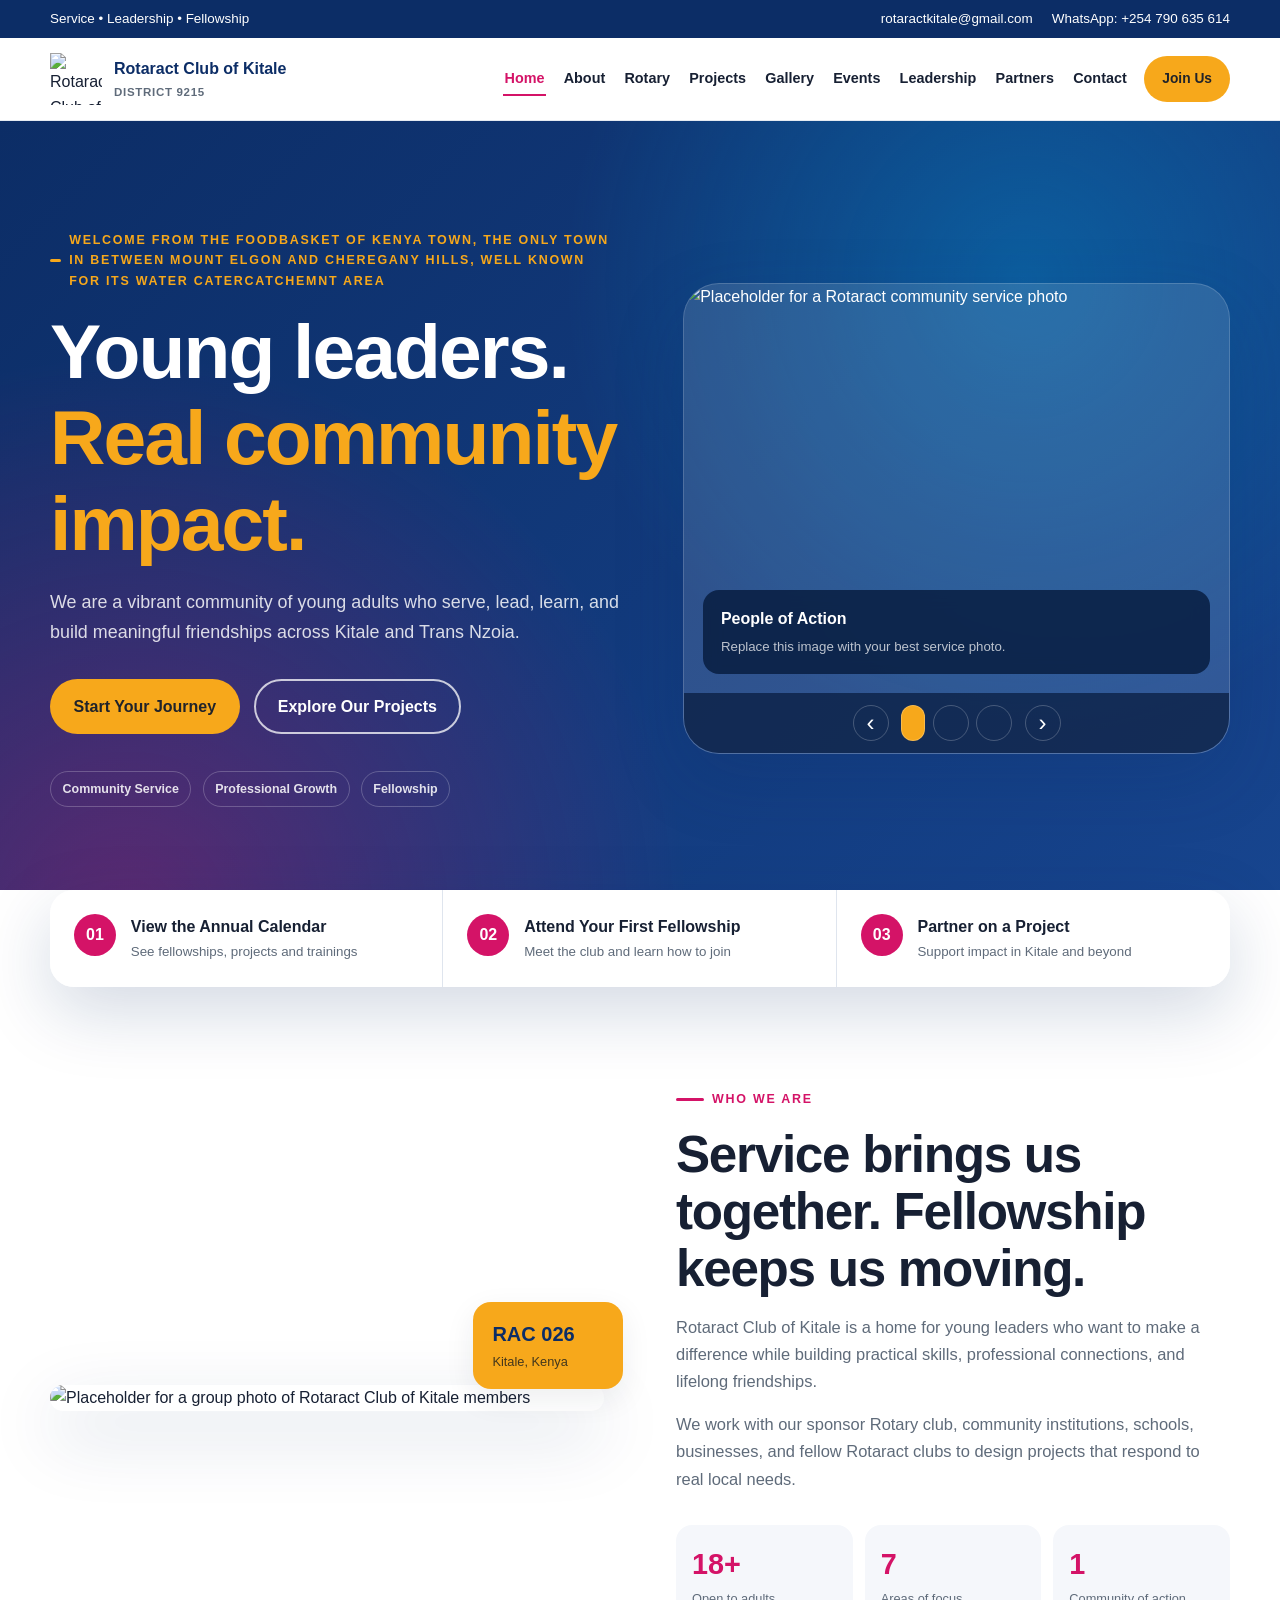
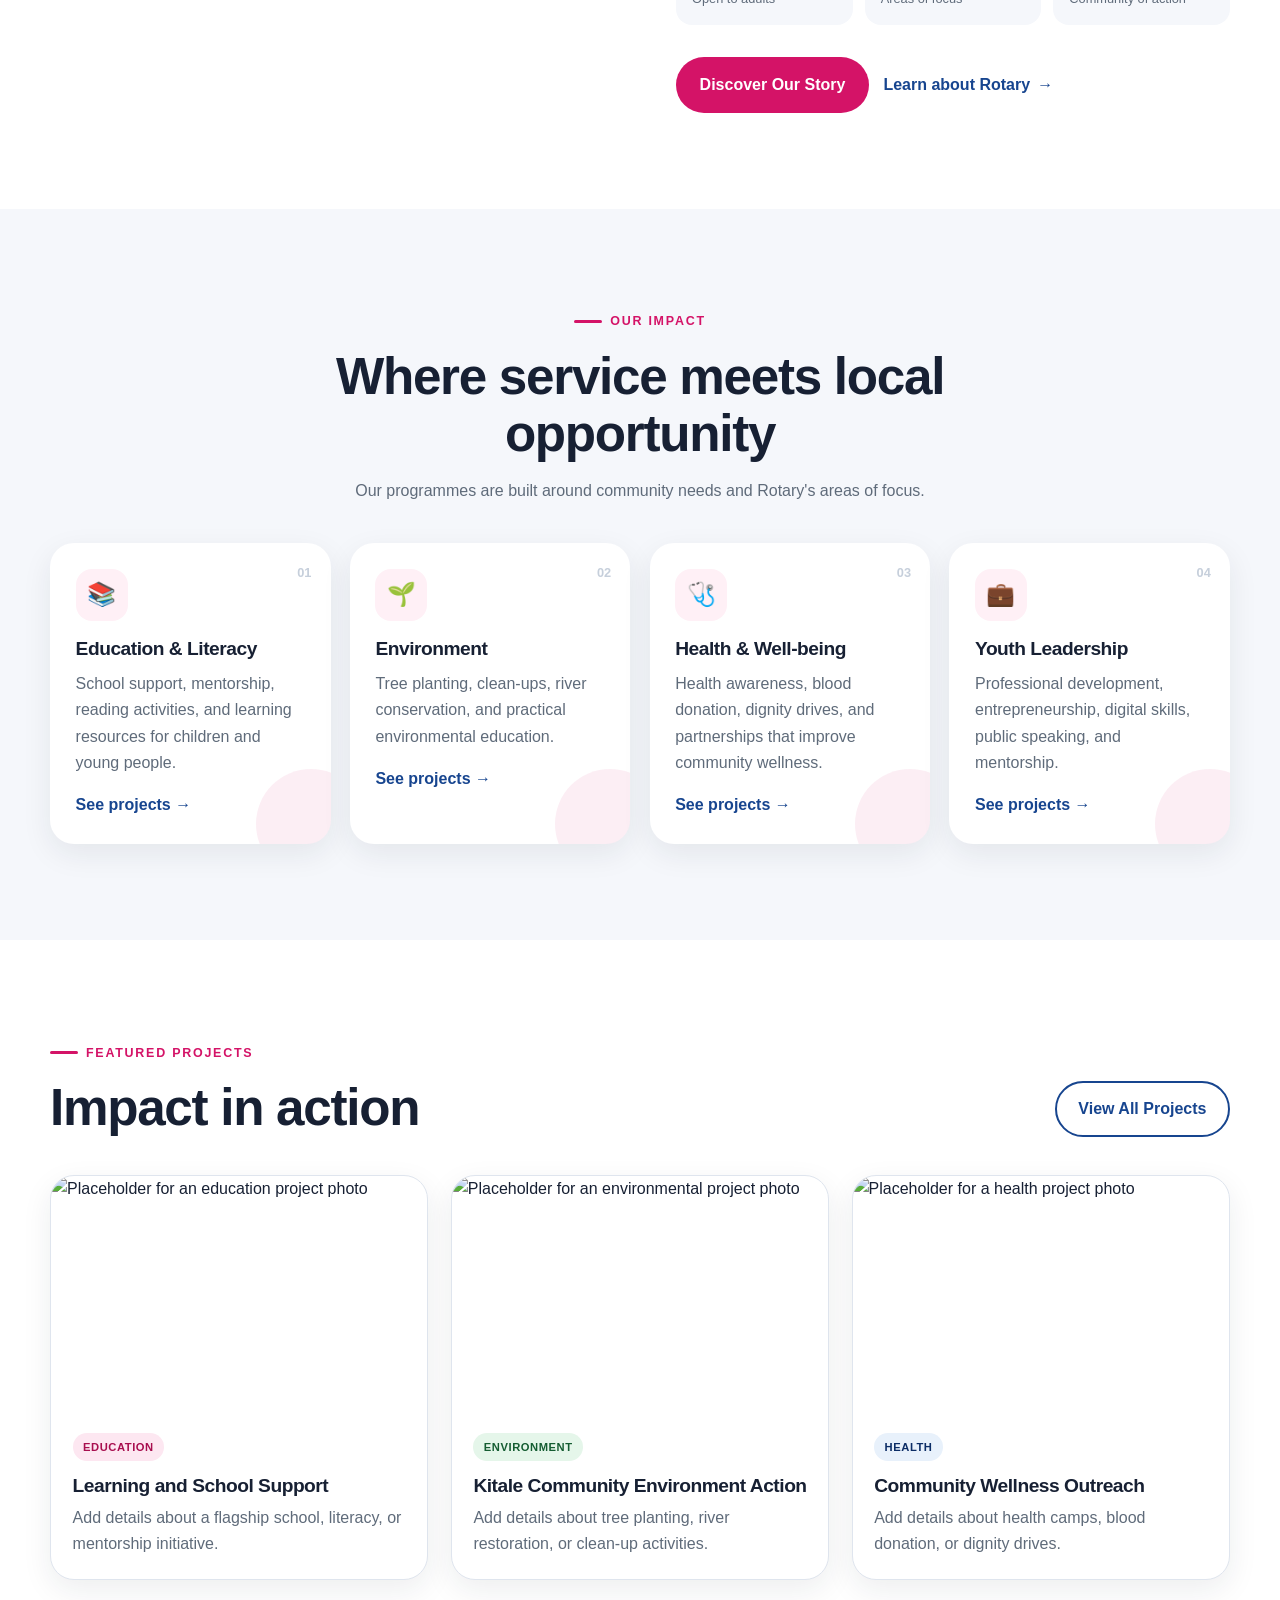
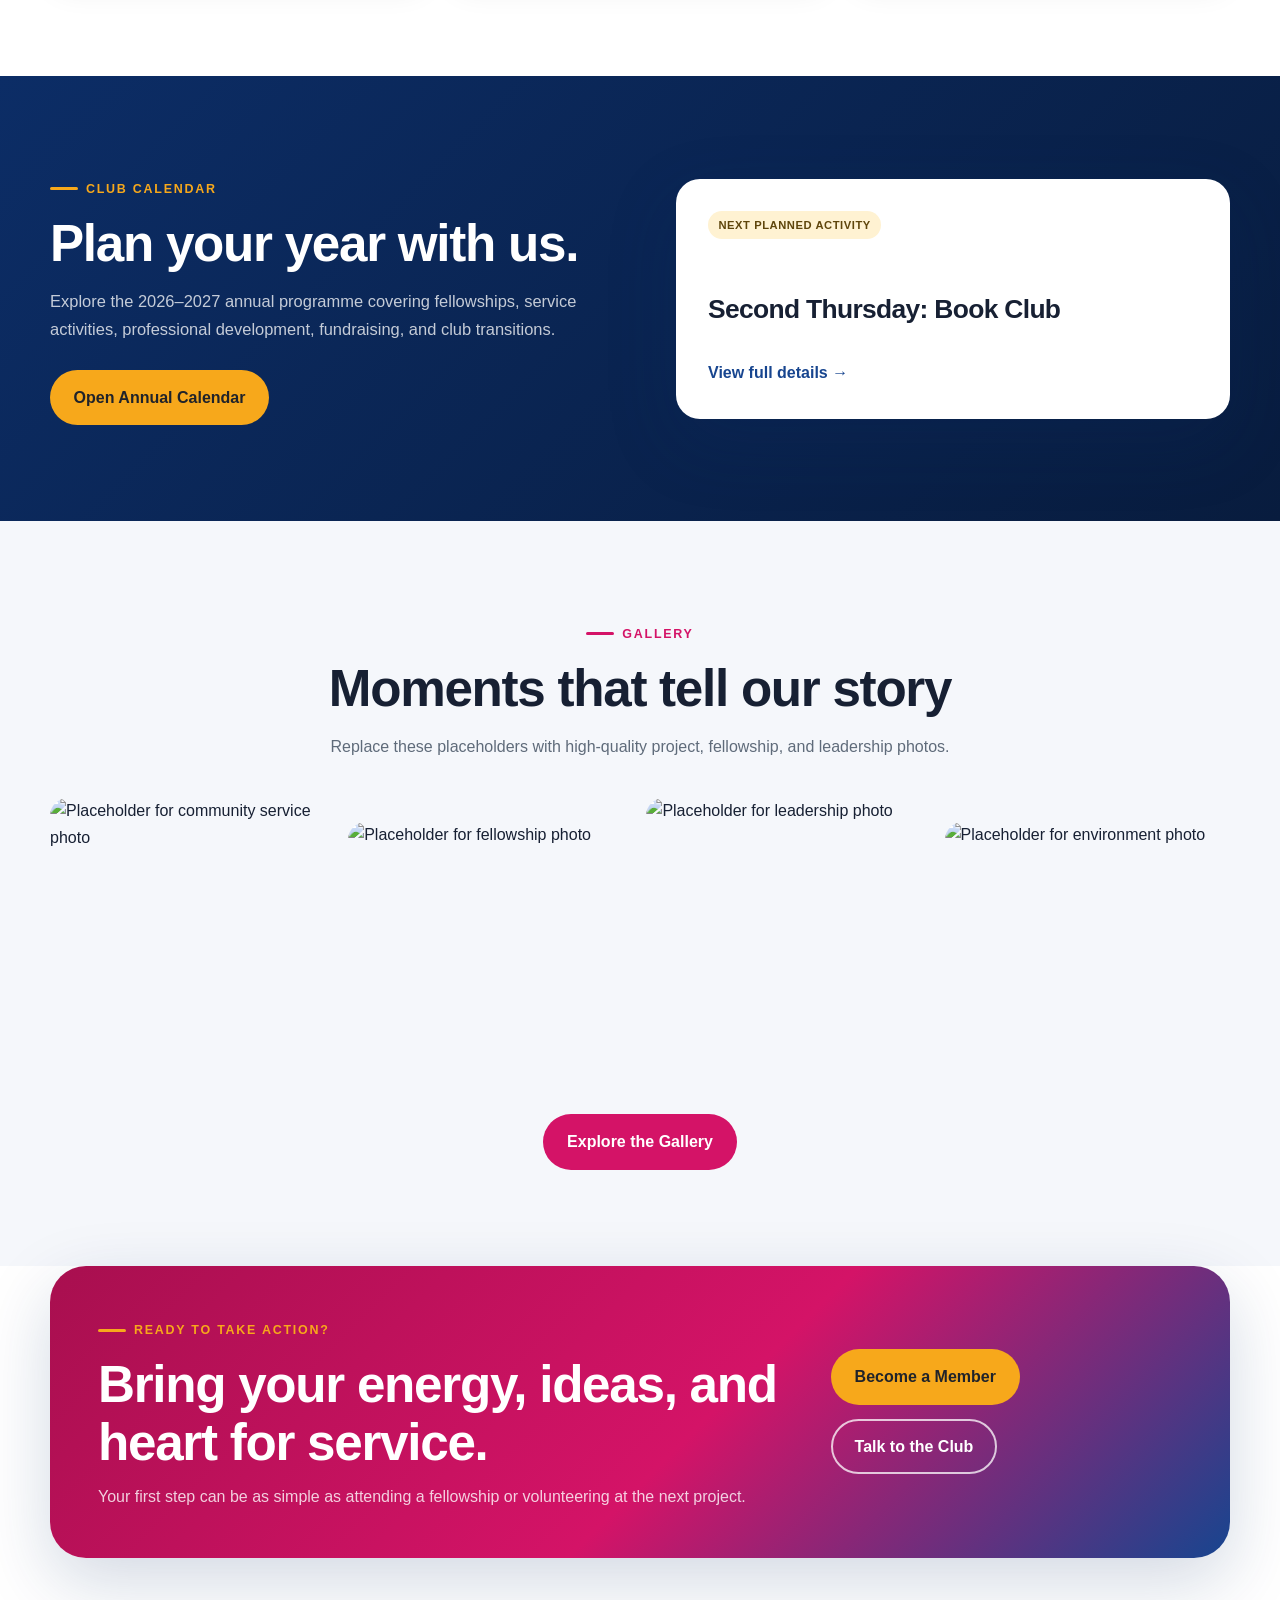
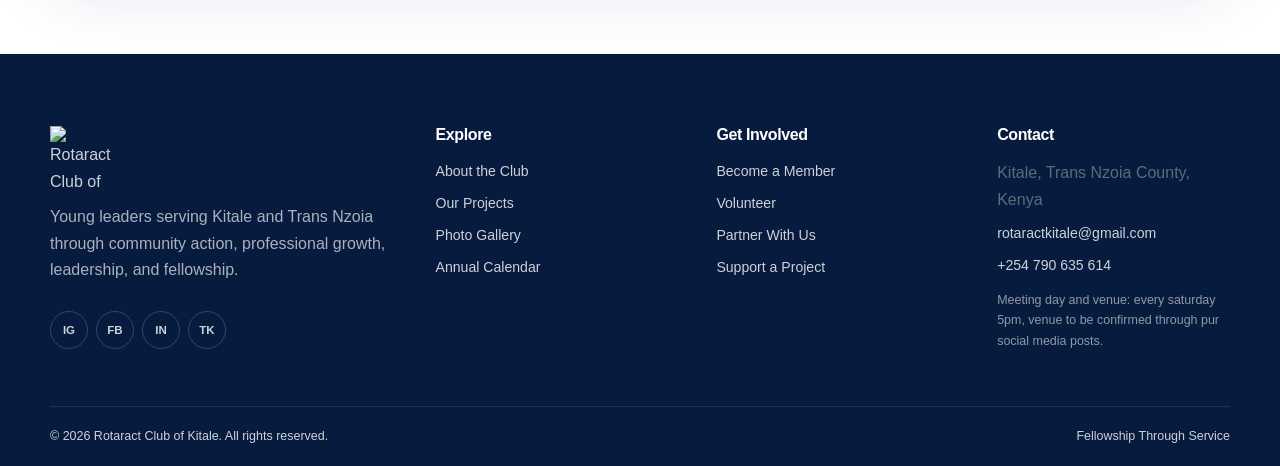
==== commit f073f43a: "Update index.html" ====
--- a/index.html
+++ b/index.html
@@ -5,7 +5,7 @@
       <meta name="viewport" content="width=device-width, initial-scale=1.0">
       <meta name="description" content="Rotaract Club of Kitale brings together young leaders to serve communities, grow professionally, build friendships, and create lasting impact.">
       <meta name="theme-color" content="#D41367">
-      <title>Rotaract Club of Kitale | Service, Leadership &amp; Fellowship</title>
+      <title>Rotaract Club of Kitale | Service, Leadership, Fellowship and Fun </title>
       <link rel="icon" href="assets/favicon.svg" type="image/svg+xml">
       <link rel="stylesheet" href="styles.css">
       <script src="script.js?v=20260728-3" defer></script>
@@ -27,7 +27,7 @@
             <img src="assets/logo-placeholder.svg" alt="Rotaract Club of Kitale logo placeholder" class="brand-logo">
             <span class="brand-copy">
               <strong>Rotaract Club of Kitale</strong>
-              <small>RAC 026 • District 9212</small>
+              <small> District 9215</small>
             </span>
           </a>
           <button class="menu-toggle" type="button" aria-expanded="false" aria-controls="primary-navigation">
@@ -53,7 +53,7 @@
 <section class="hero hero-home">
   <div class="container hero-grid">
     <div class="hero-copy reveal">
-      <span class="eyebrow eyebrow-light">Welcome from Maize Town</span>
+      <span class="eyebrow eyebrow-light">Welcome from the foodbasket of Kenya town, the only town in between mount Elgon and Cheregany hills, well known for its water catercatchemnt area</span>
       <h1>Young leaders.<br><span>Real community impact.</span></h1>
       <p>We are a vibrant community of young adults who serve, lead, learn, and build meaningful friendships across Kitale and Trans Nzoia.</p>
       <div class="hero-actions">
@@ -166,11 +166,11 @@
     <div class="section-copy reveal">
       <span class="eyebrow eyebrow-light">Club Calendar</span>
       <h2>Plan your year with us.</h2>
-      <p>Explore the draft 2026–2027 annual programme covering fellowships, service activities, professional development, fundraising, and club transitions.</p>
+      <p>Explore the 2026–2027 annual programme covering fellowships, service activities, professional development, fundraising, and club transitions.</p>
       <a class="btn btn-gold" href="events.html">Open Annual Calendar</a>
     </div>
     <div class="next-event-card reveal" data-next-event>
-      <span class="pill pill-gold">Next draft activity</span>
+      <span class="pill pill-gold">Next  activity</span>
       <p class="next-event-date">Loading calendar…</p>
       <h3>Upcoming club activity</h3>
       <p>Calendar details will appear here.</p>
@@ -229,7 +229,7 @@
         <p>Kitale, Trans Nzoia County, Kenya</p>
         <a href="mailto:rotaractkitale@gmail.com">rotaractkitale@gmail.com</a>
         <a href="https://wa.me/254790635614" target="_blank" rel="noopener">+254 790 635 614</a>
-        <p class="footer-note">Meeting day and venue: update when confirmed.</p>
+        <p class="footer-note">Meeting day and venue: every saturday 5pm, venue to be confirmed through pur social media posts.</p>
       </div>
     </div>
     <div class="container footer-bottom">
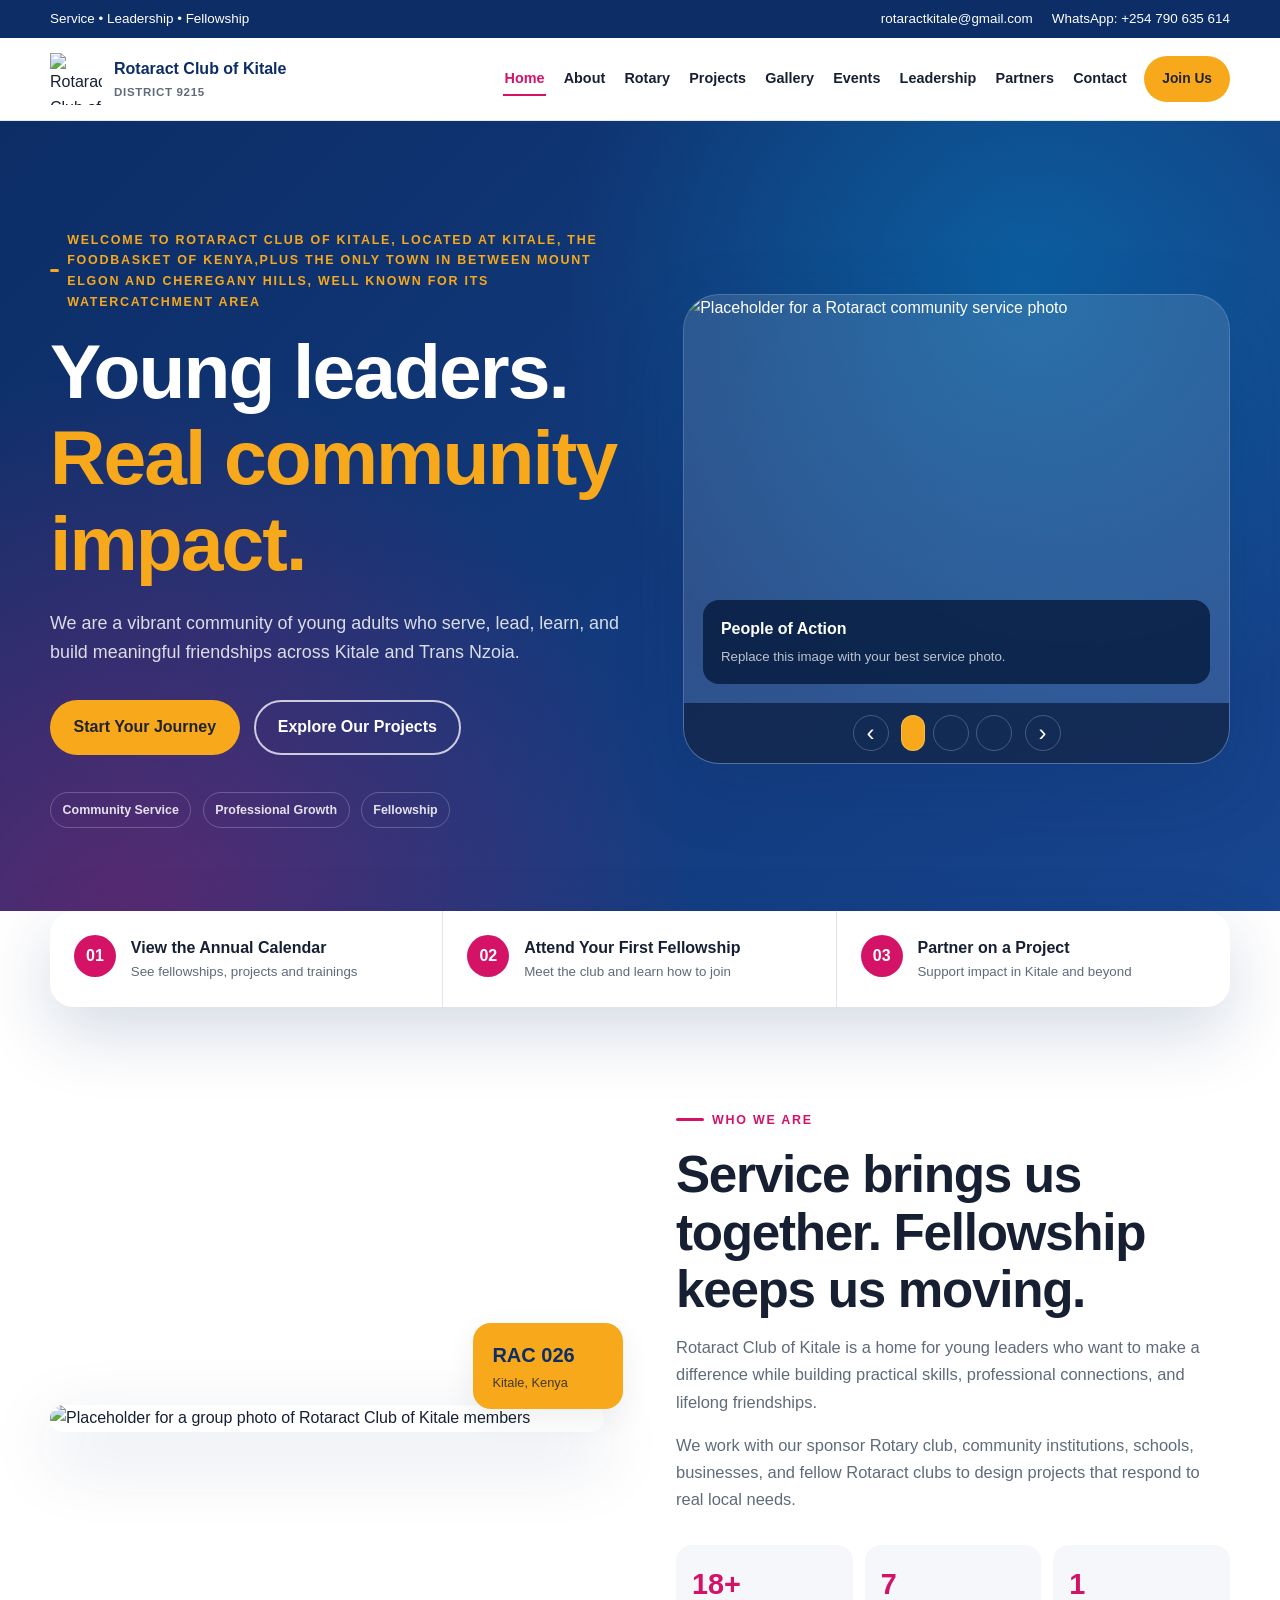
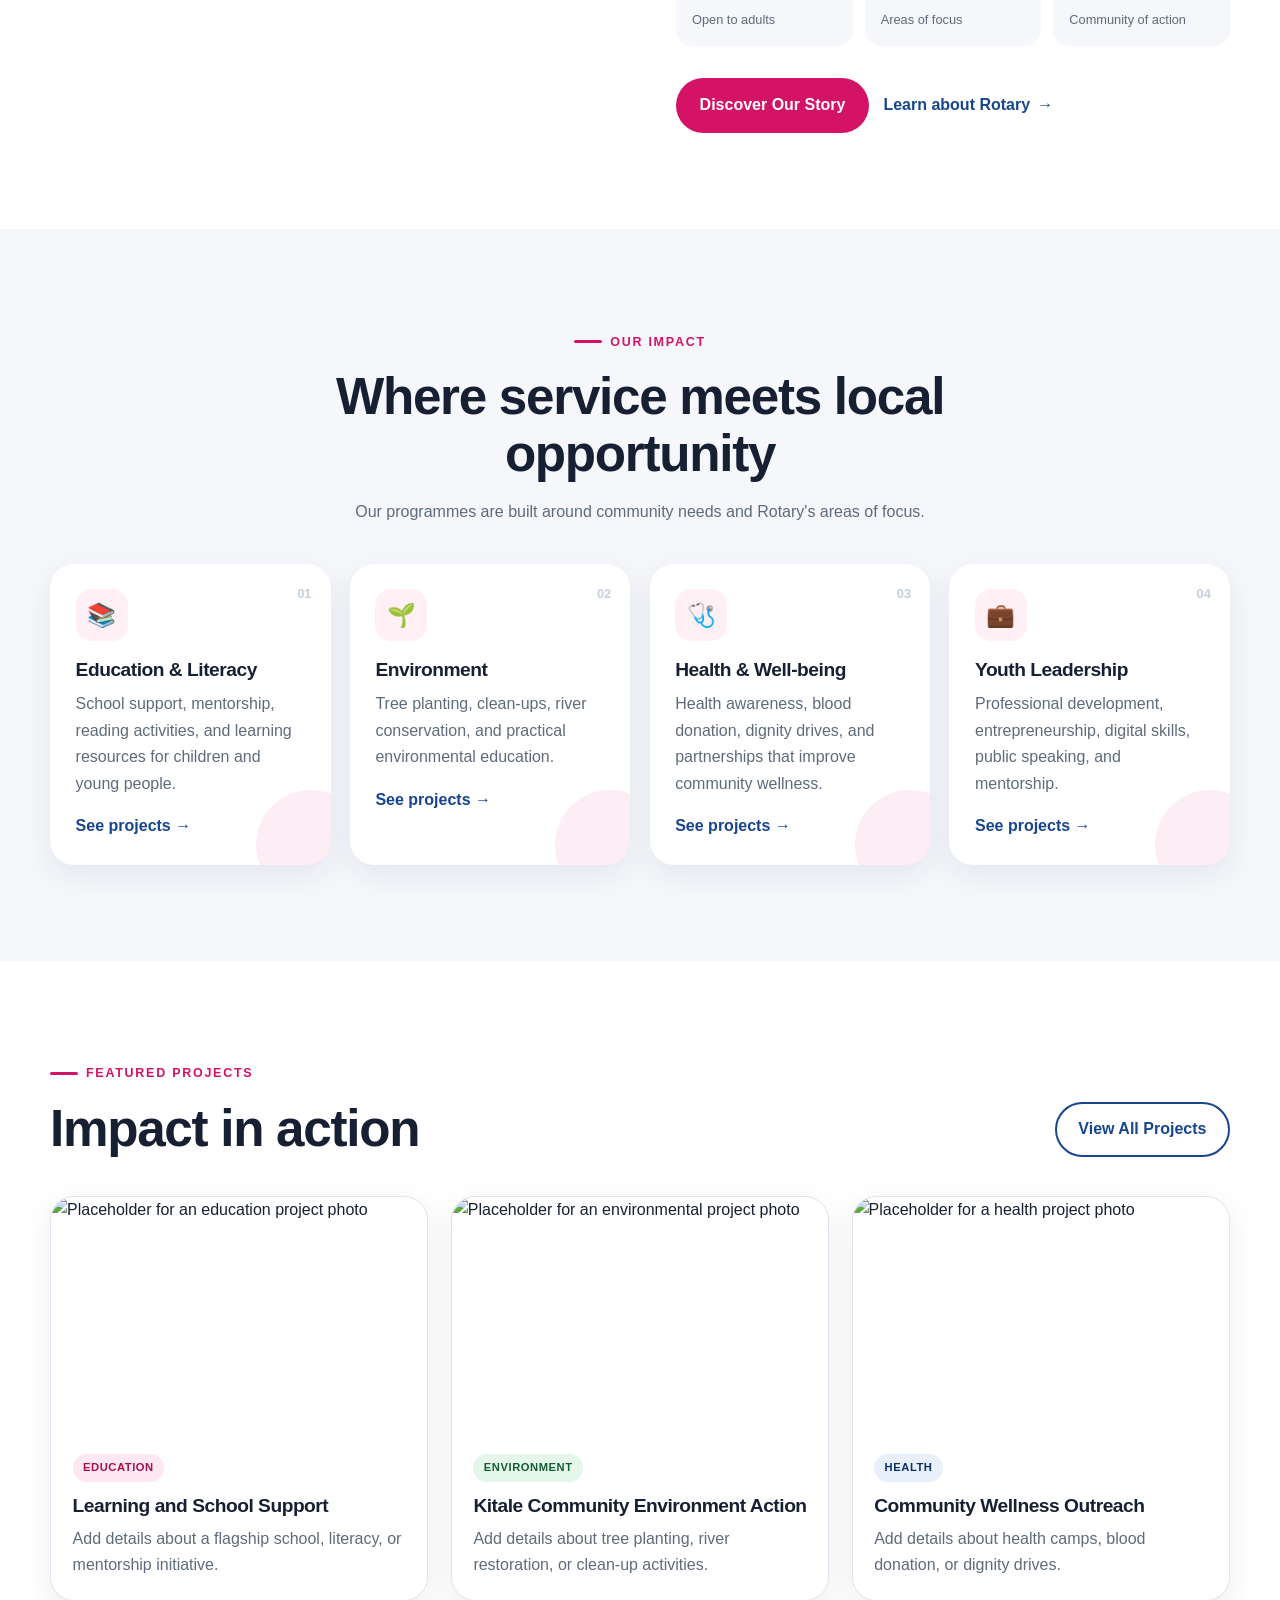
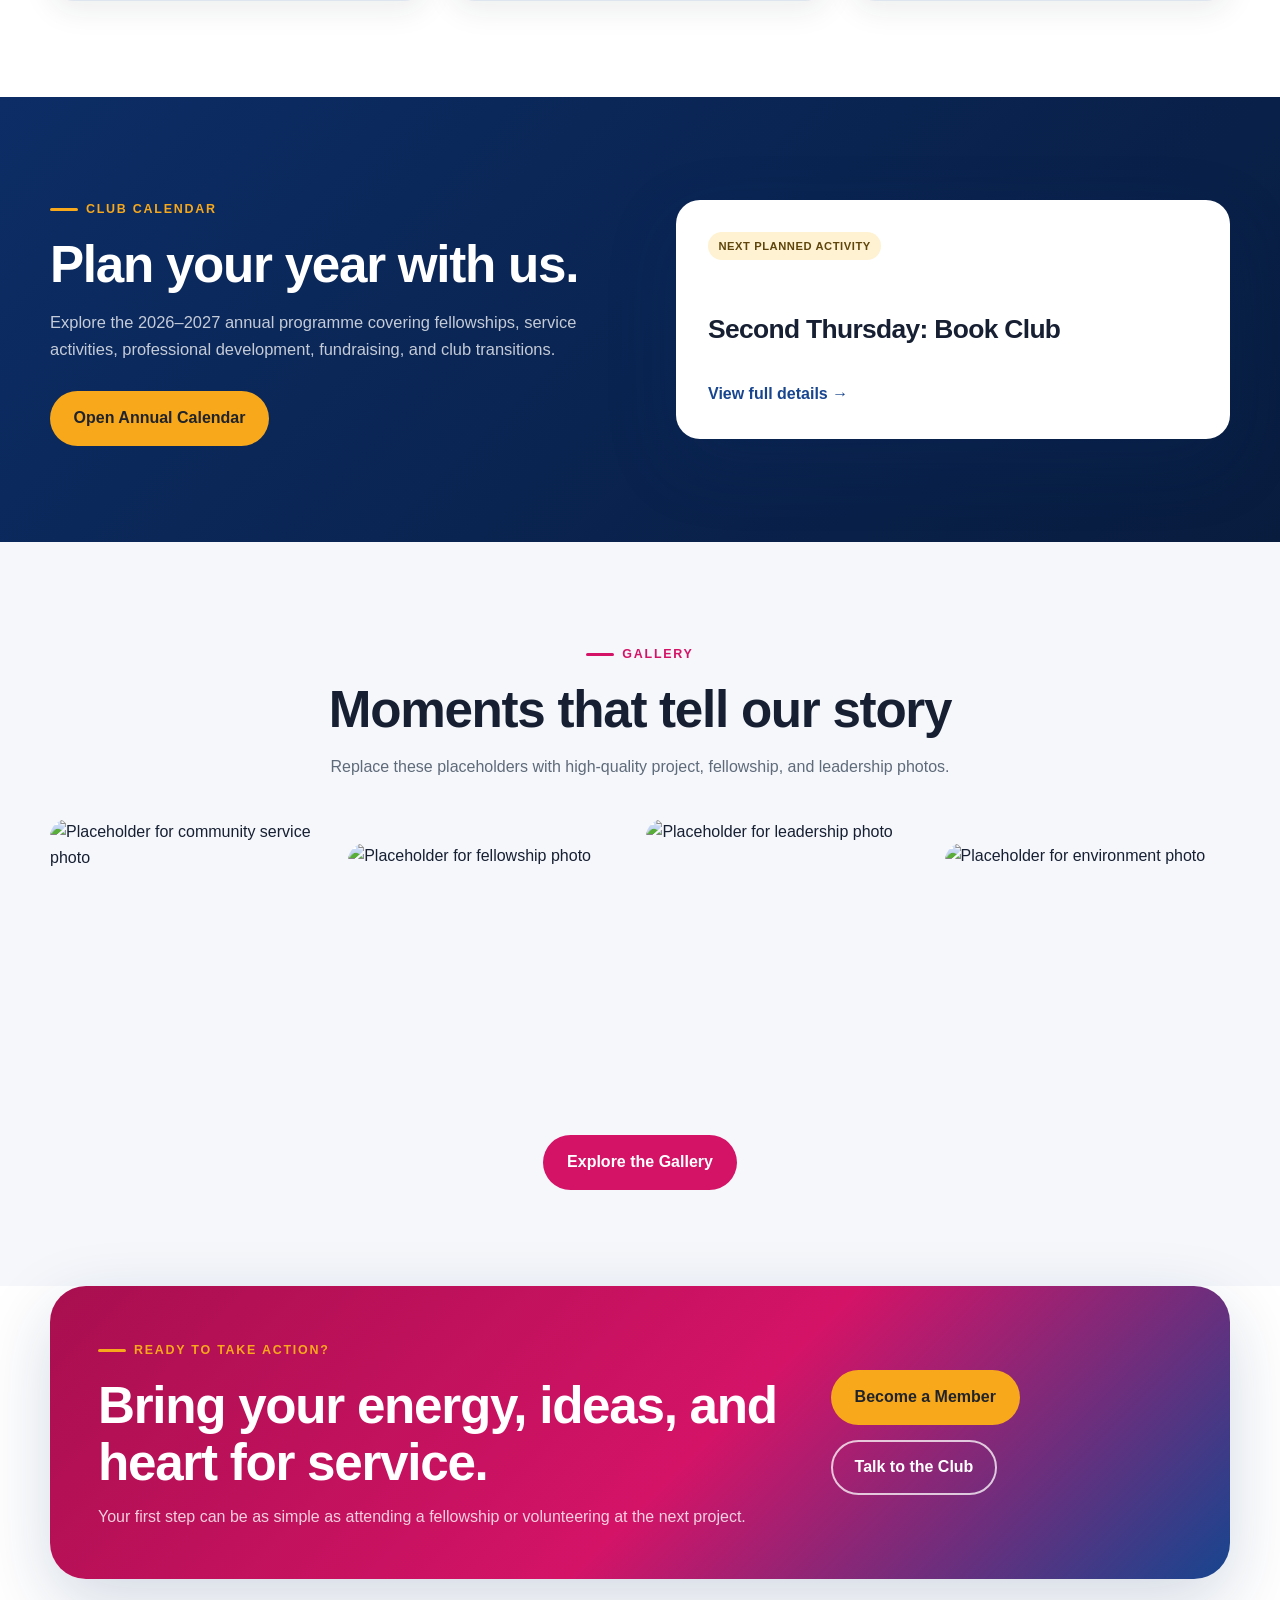
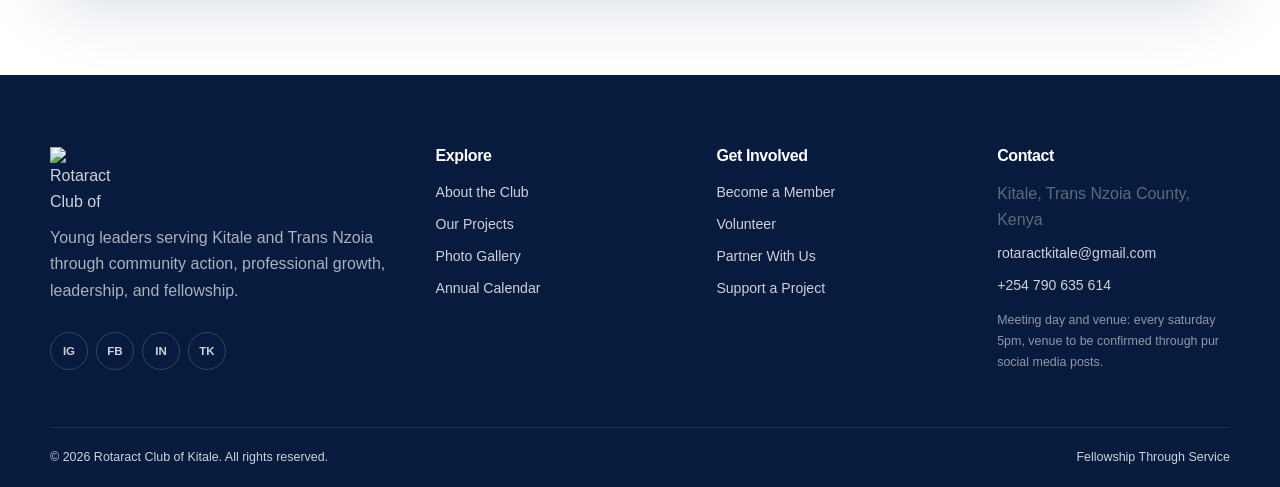
==== commit 34a2927c: "Update index.html" ====
--- a/index.html
+++ b/index.html
@@ -53,7 +53,7 @@
 <section class="hero hero-home">
   <div class="container hero-grid">
     <div class="hero-copy reveal">
-      <span class="eyebrow eyebrow-light">Welcome from the foodbasket of Kenya town, the only town in between mount Elgon and Cheregany hills, well known for its water catercatchemnt area</span>
+      <span class="eyebrow eyebrow-light">Welcome to Rotaract Club of Kitale, located at Kitale, the foodbasket of Kenya,plus the only town in between Mount Elgon and Cheregany hills, well known for its watercatchment area</span>
       <h1>Young leaders.<br><span>Real community impact.</span></h1>
       <p>We are a vibrant community of young adults who serve, lead, learn, and build meaningful friendships across Kitale and Trans Nzoia.</p>
       <div class="hero-actions">
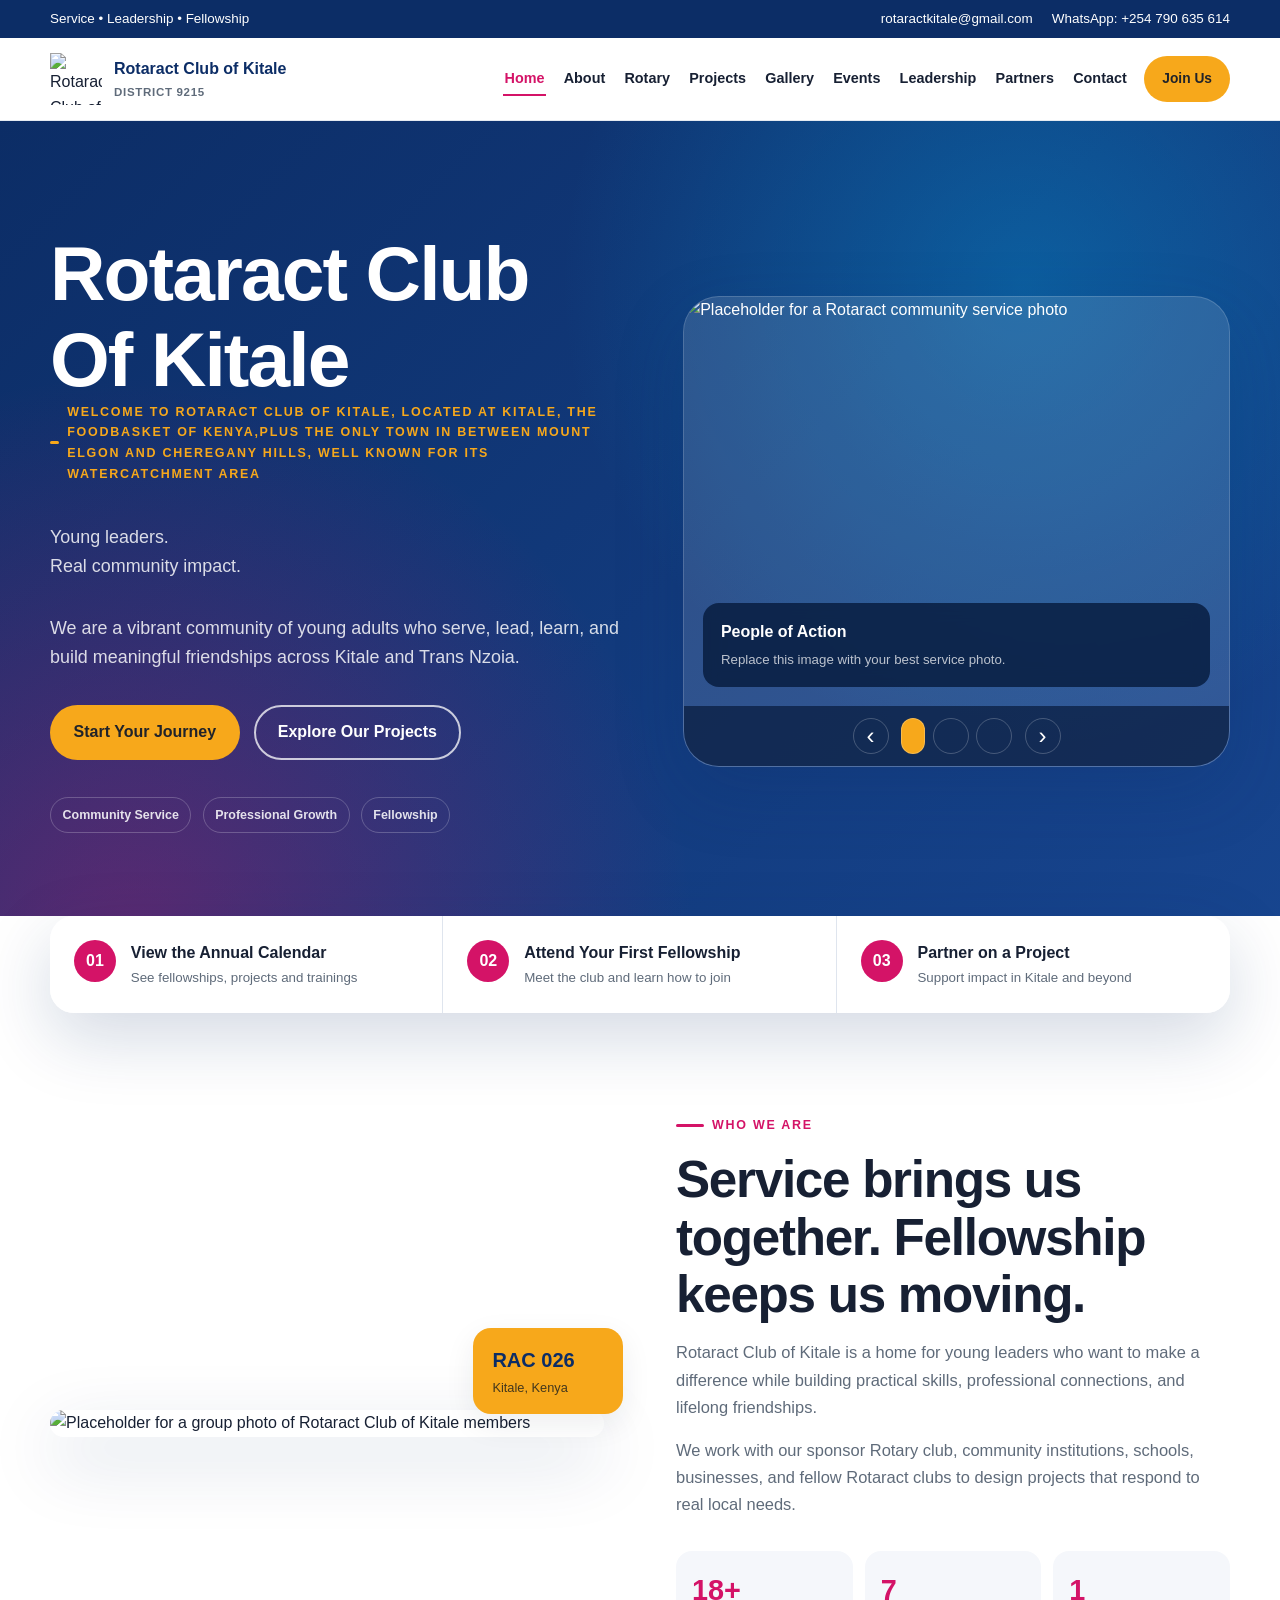
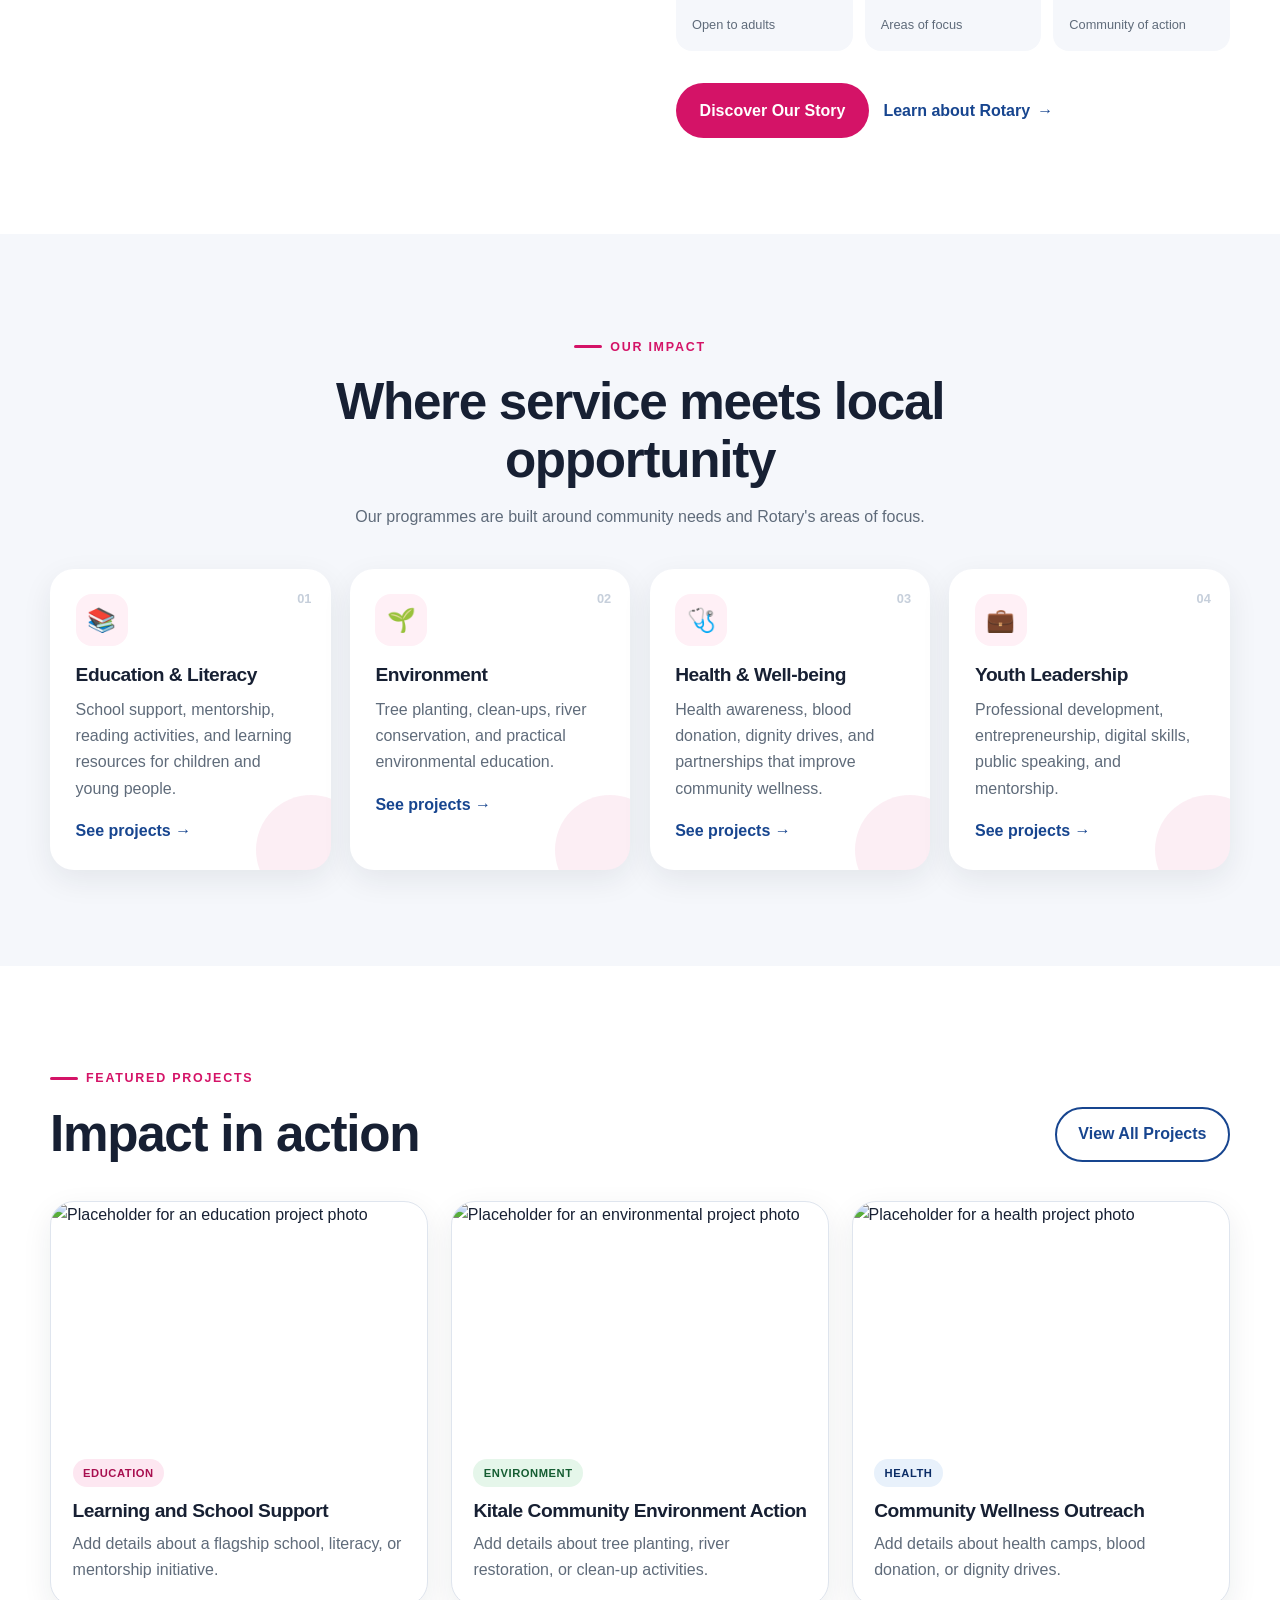
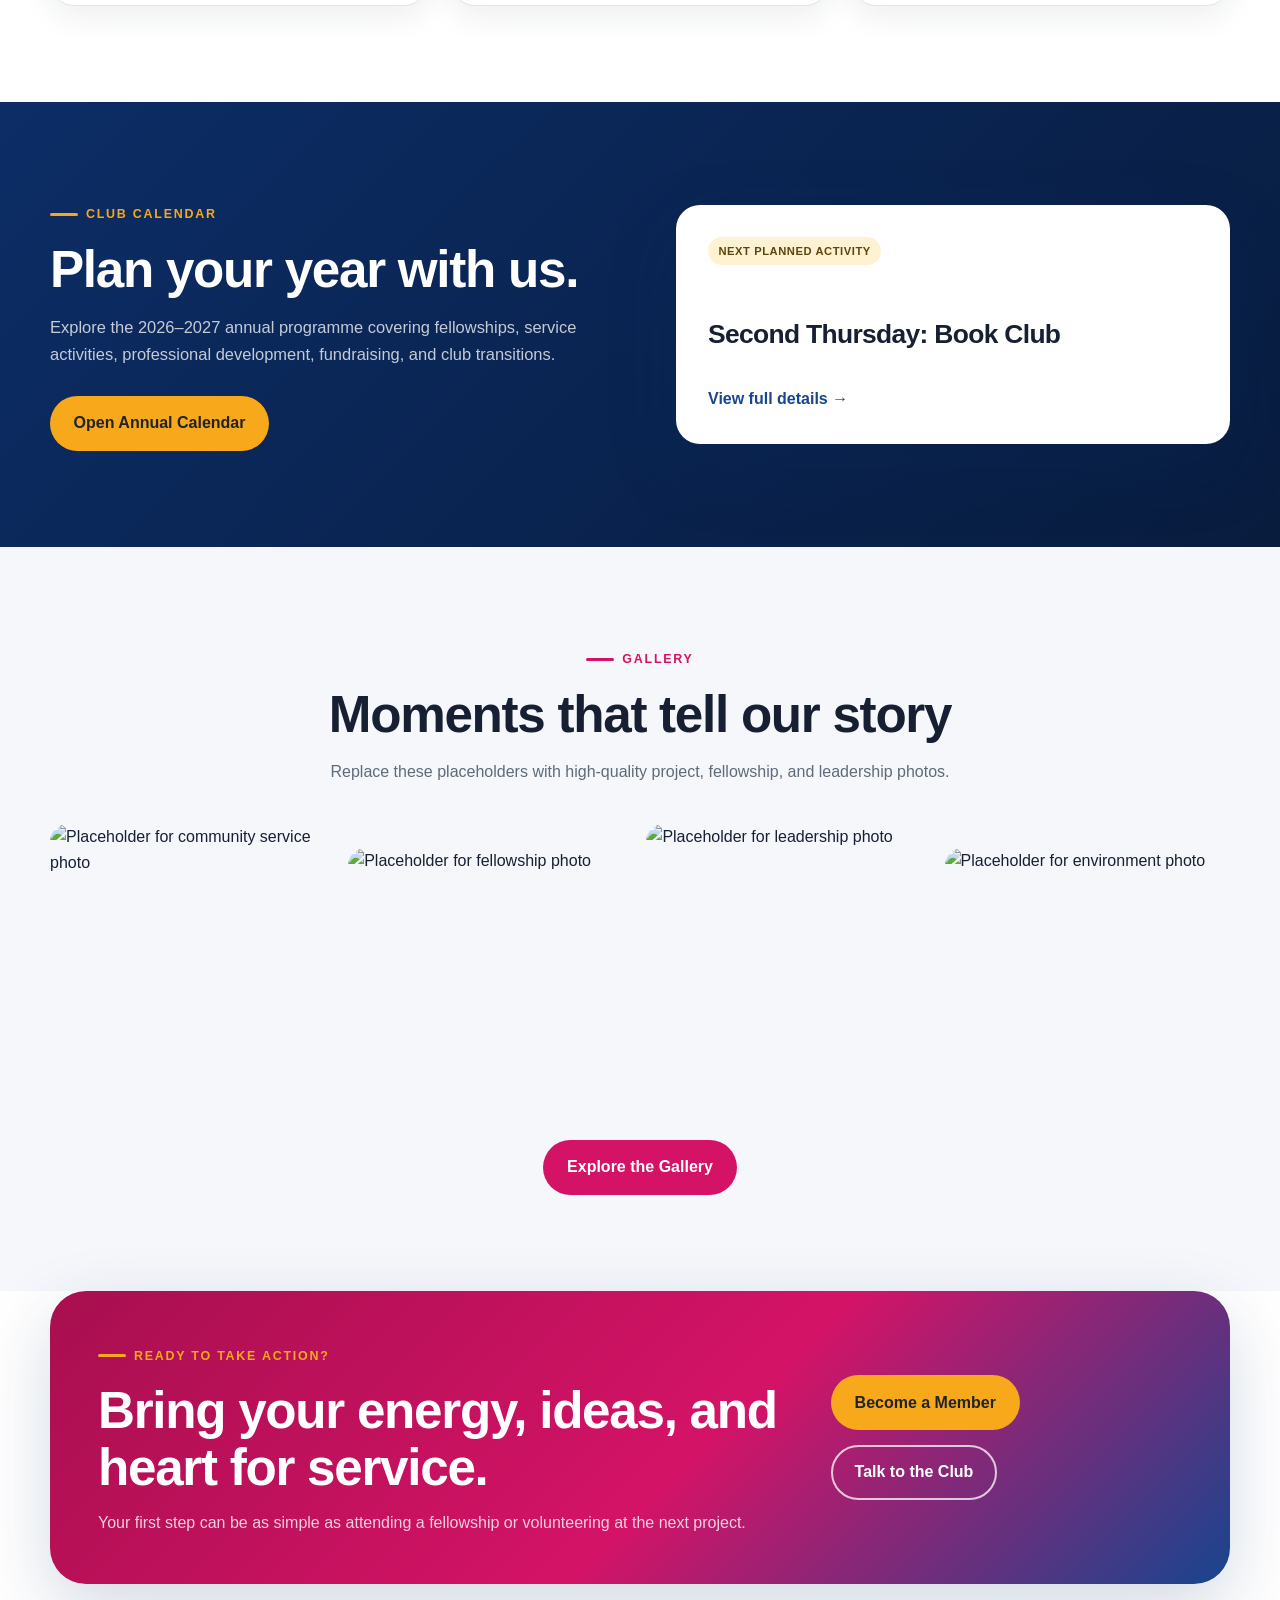
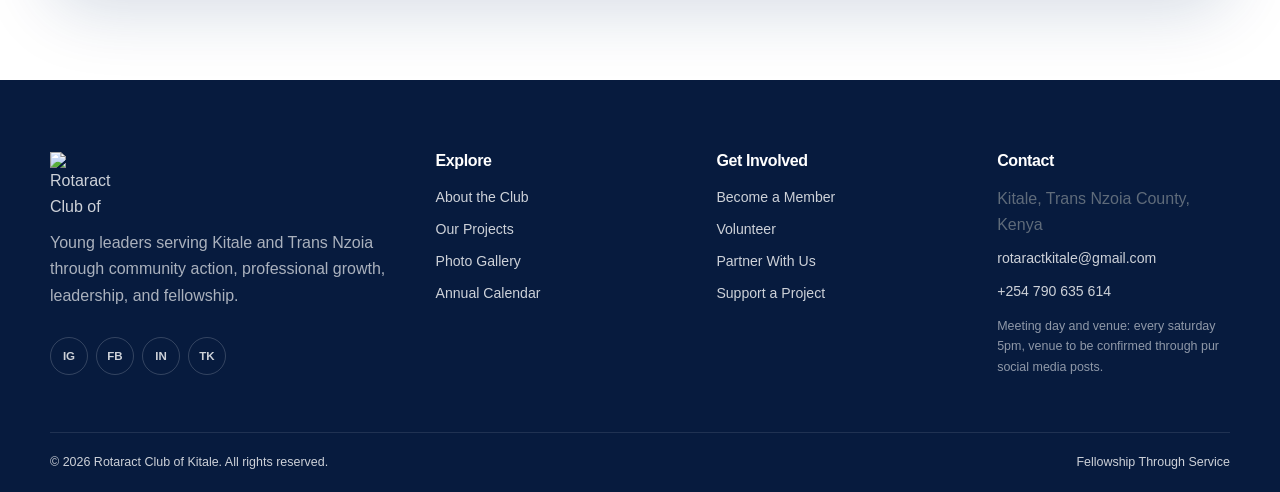
==== commit ba81288e: "Update index.html" ====
--- a/index.html
+++ b/index.html
@@ -53,8 +53,9 @@
 <section class="hero hero-home">
   <div class="container hero-grid">
     <div class="hero-copy reveal">
+     <h1> Rotaract Club Of Kitale </h1>
       <span class="eyebrow eyebrow-light">Welcome to Rotaract Club of Kitale, located at Kitale, the foodbasket of Kenya,plus the only town in between Mount Elgon and Cheregany hills, well known for its watercatchment area</span>
-      <h1>Young leaders.<br><span>Real community impact.</span></h1>
+     <p>Young leaders.<br><span>Real community impact.</span></p>
       <p>We are a vibrant community of young adults who serve, lead, learn, and build meaningful friendships across Kitale and Trans Nzoia.</p>
       <div class="hero-actions">
         <a class="btn btn-gold" href="join.html">Start Your Journey</a>
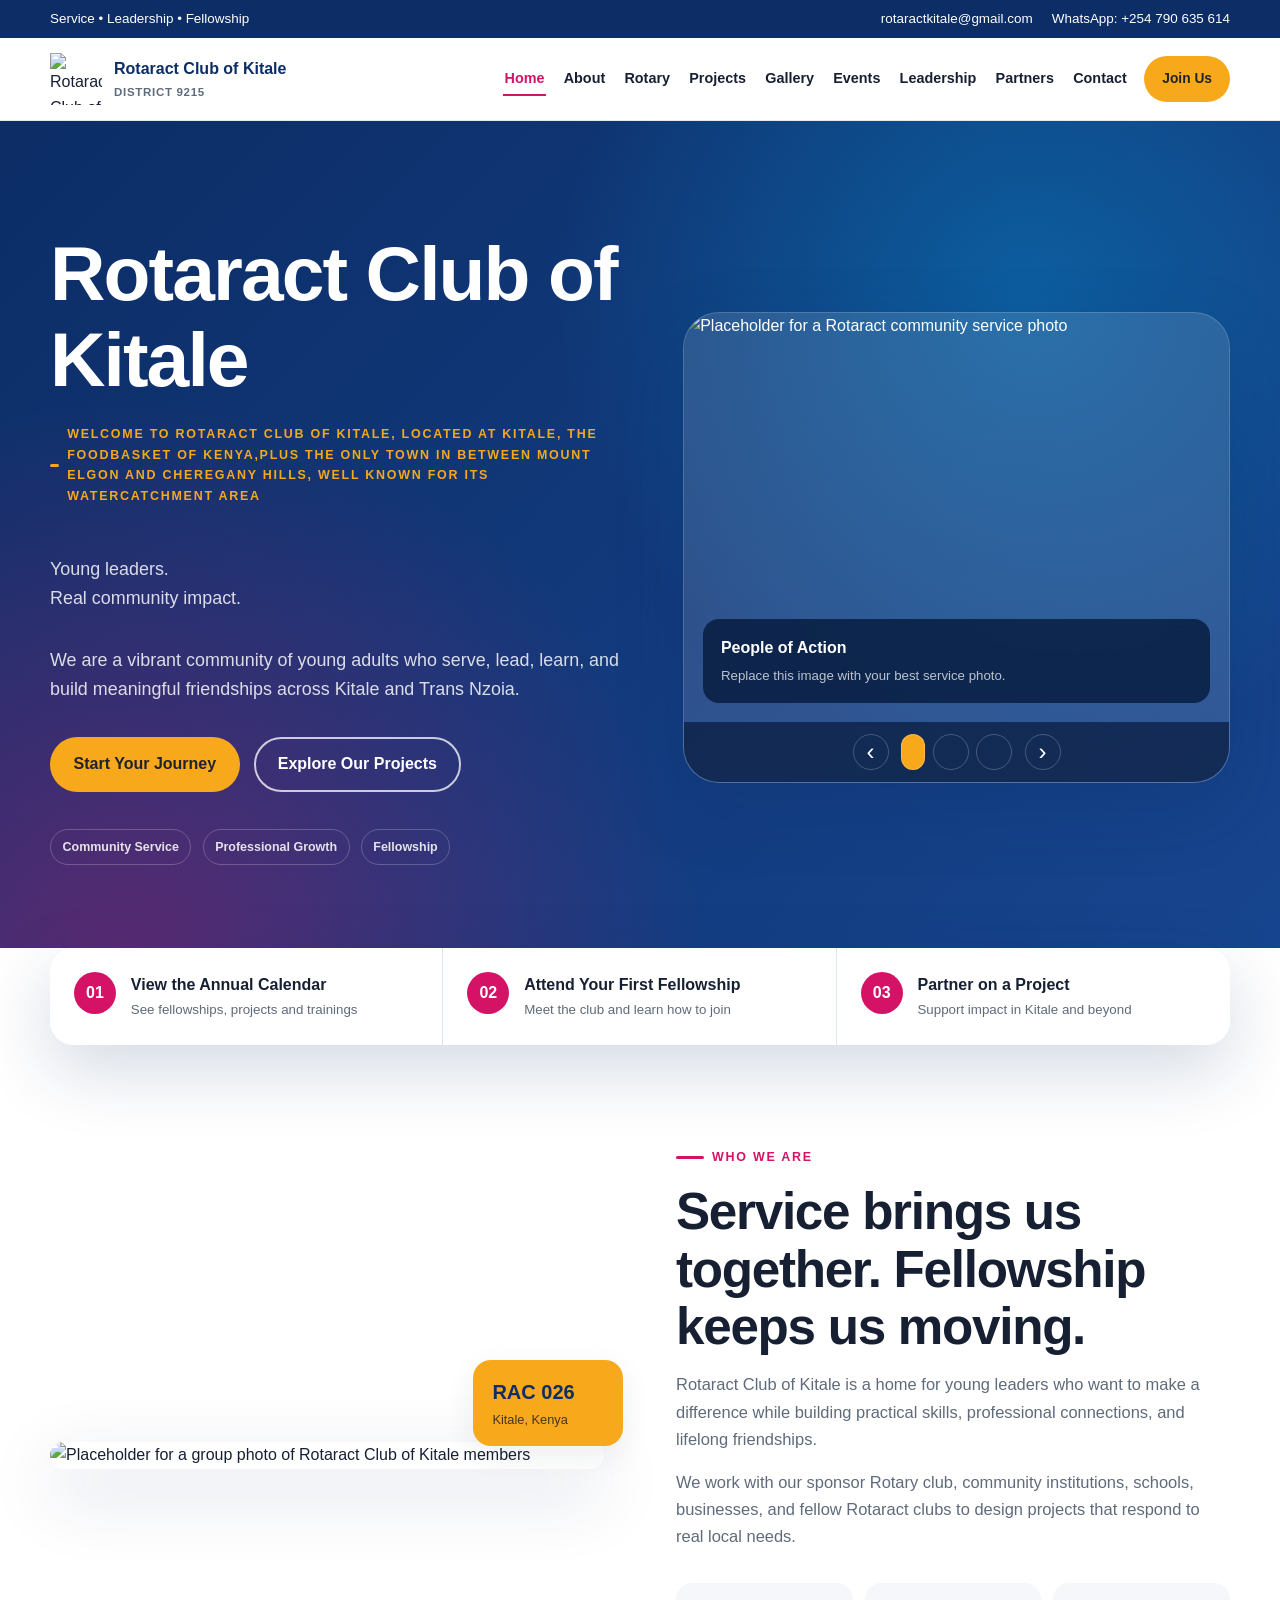
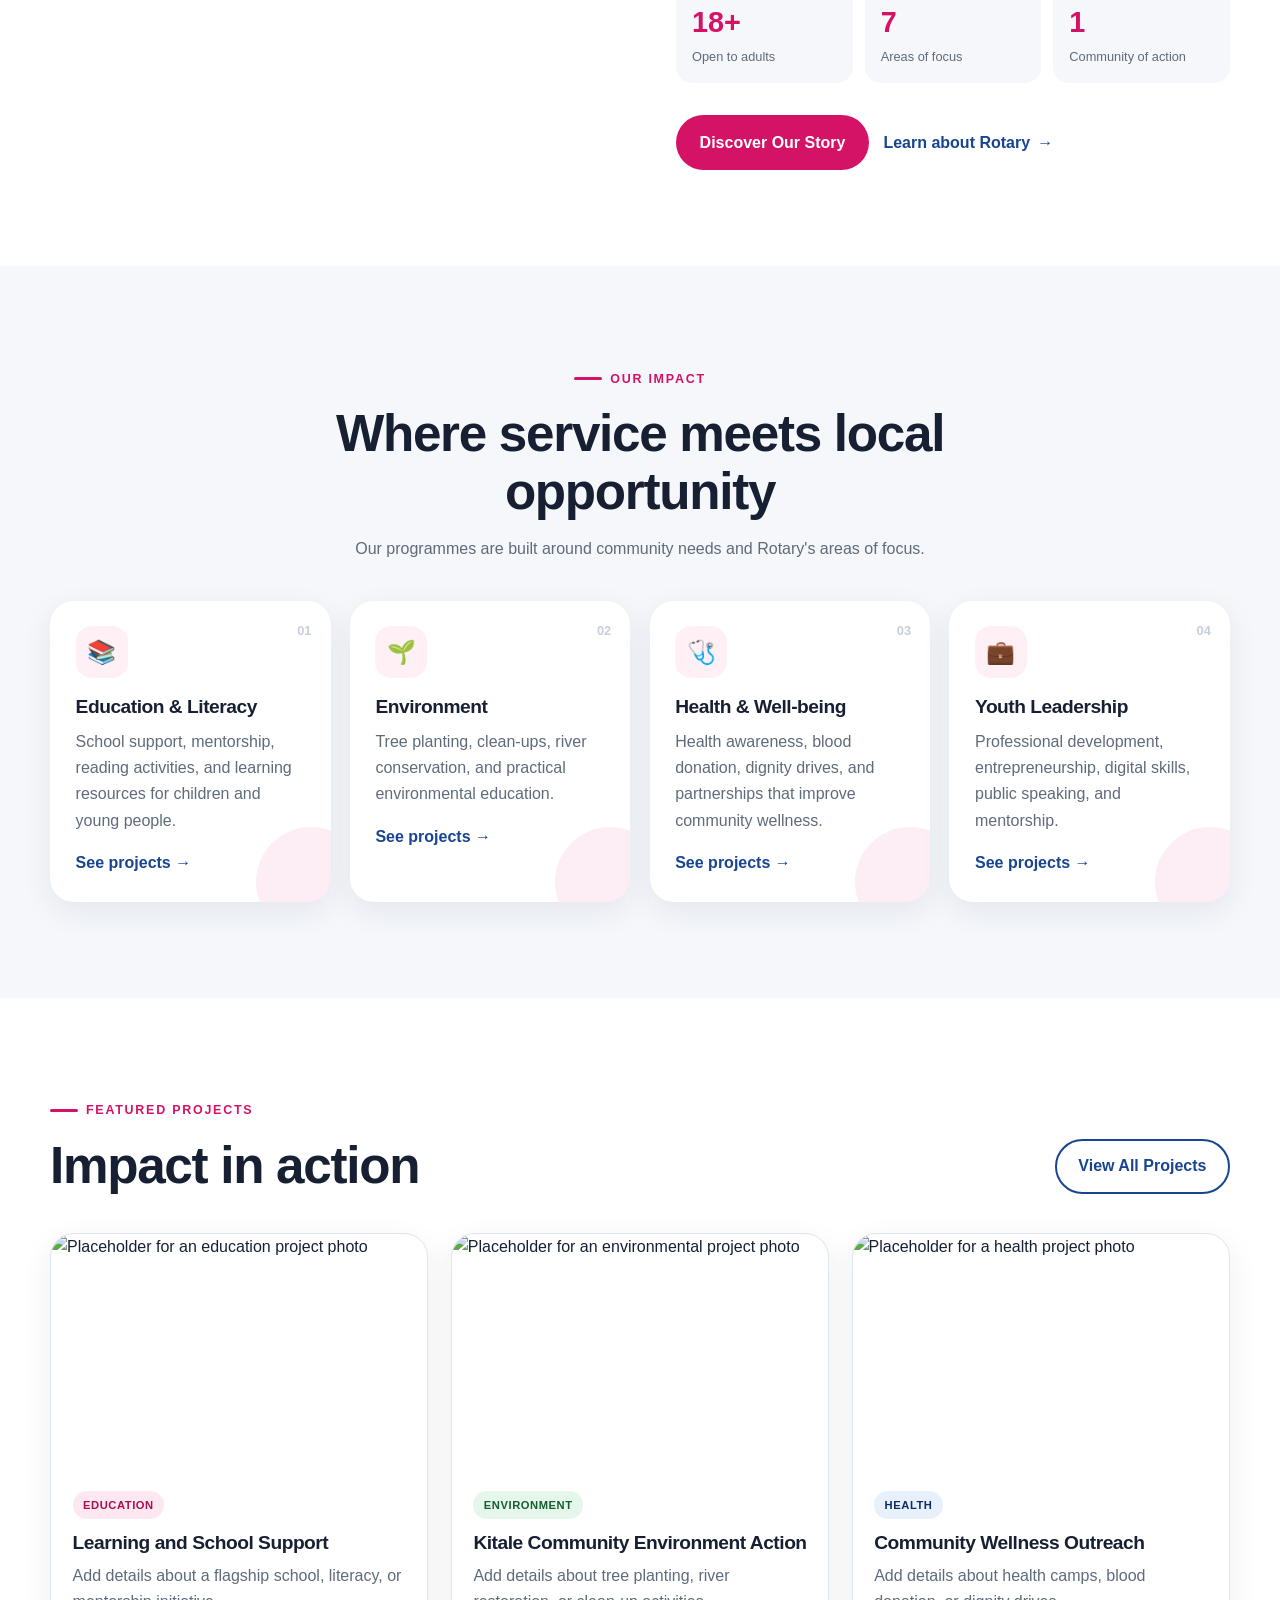
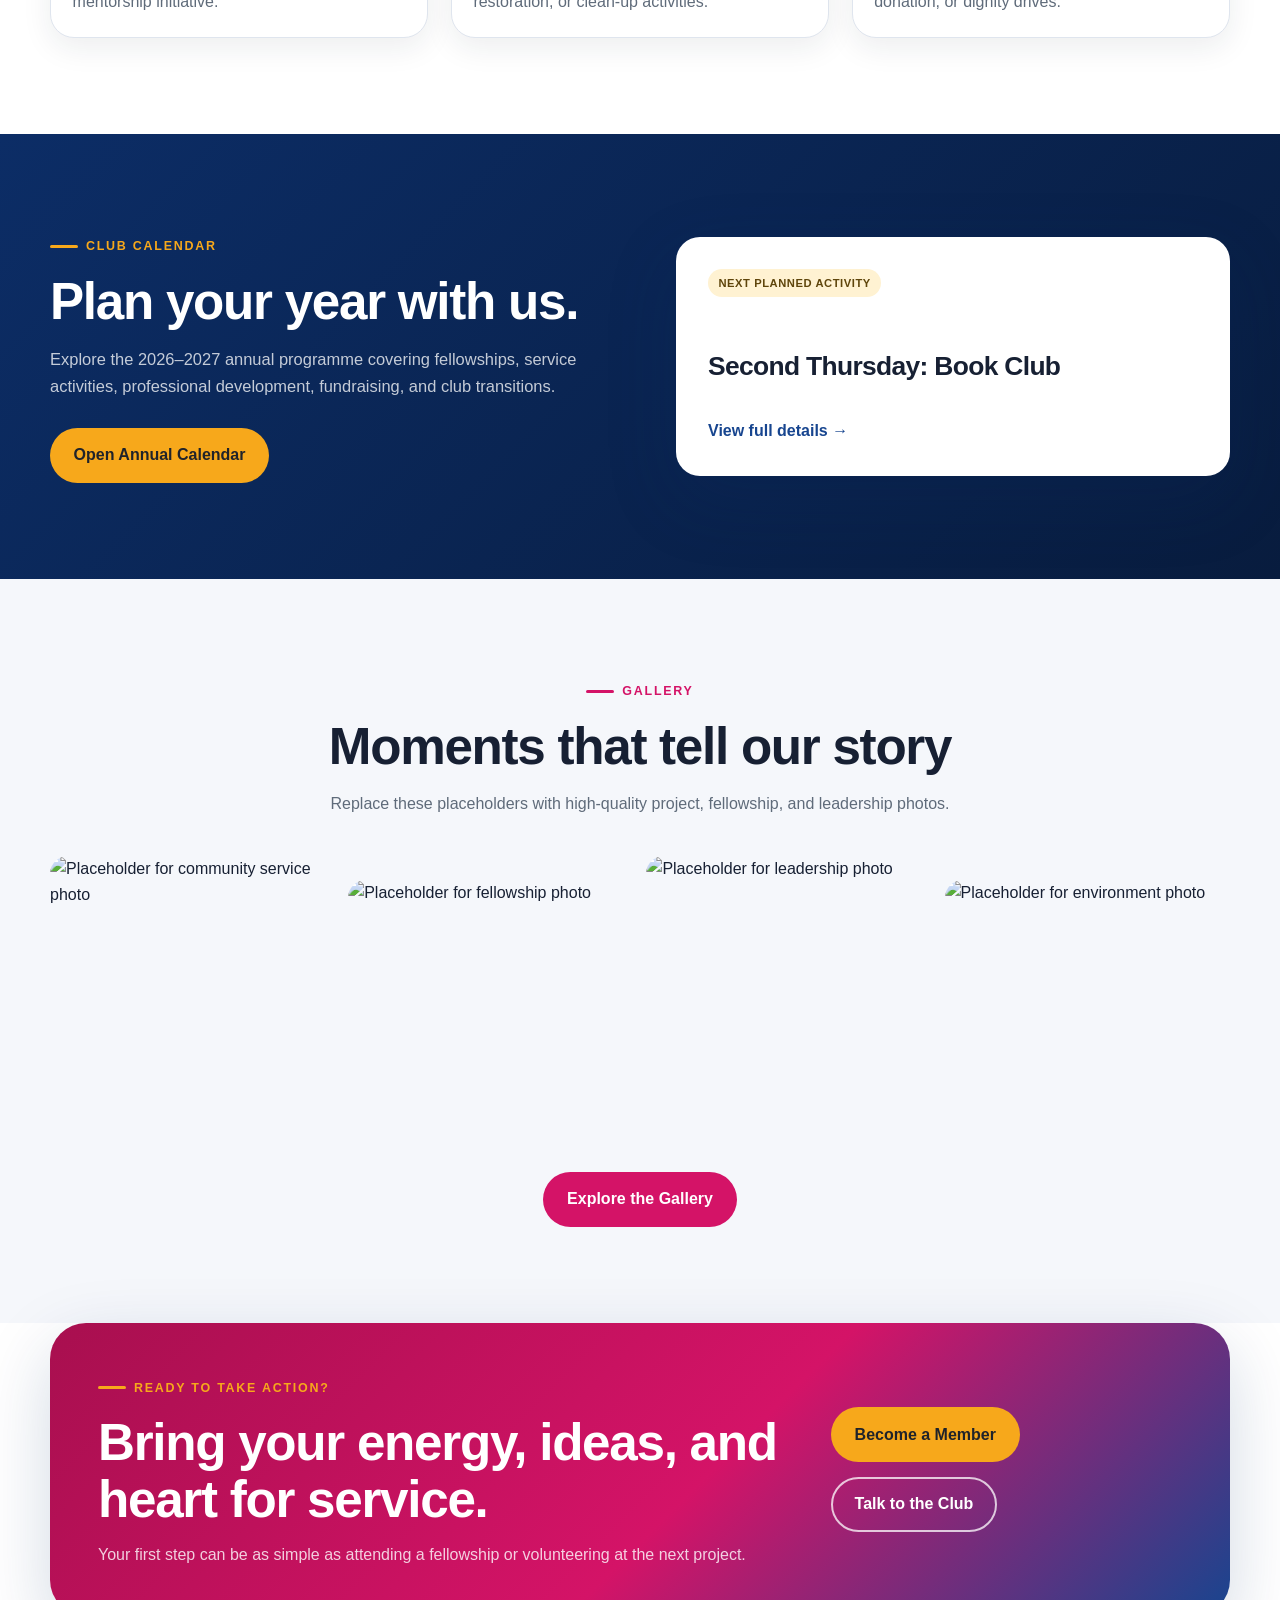
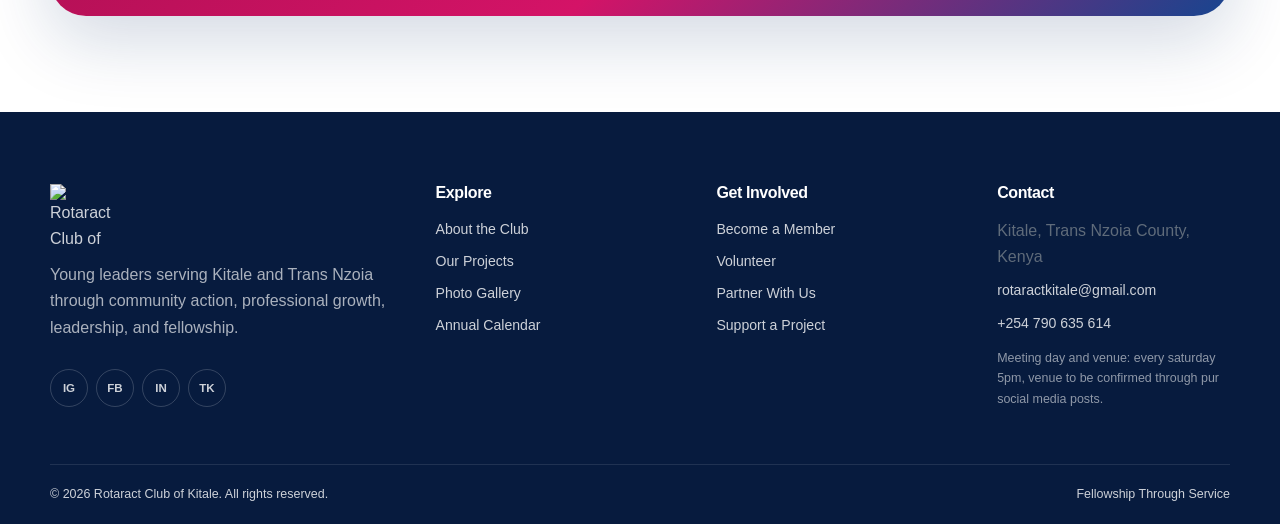
==== commit 6dc0bb41: "Update index.html" ====
--- a/index.html
+++ b/index.html
@@ -53,8 +53,8 @@
 <section class="hero hero-home">
   <div class="container hero-grid">
     <div class="hero-copy reveal">
-     <h1> Rotaract Club Of Kitale </h1>
-      <span class="eyebrow eyebrow-light">Welcome to Rotaract Club of Kitale, located at Kitale, the foodbasket of Kenya,plus the only town in between Mount Elgon and Cheregany hills, well known for its watercatchment area</span>
+     <h1 class="cranberry-heading">Rotaract Club of Kitale</h1>
+     <p><span class="eyebrow eyebrow-light">Welcome to Rotaract Club of Kitale, located at Kitale, the foodbasket of Kenya,plus the only town in between Mount Elgon and Cheregany hills, well known for its watercatchment area</span></p>
      <p>Young leaders.<br><span>Real community impact.</span></p>
       <p>We are a vibrant community of young adults who serve, lead, learn, and build meaningful friendships across Kitale and Trans Nzoia.</p>
       <div class="hero-actions">
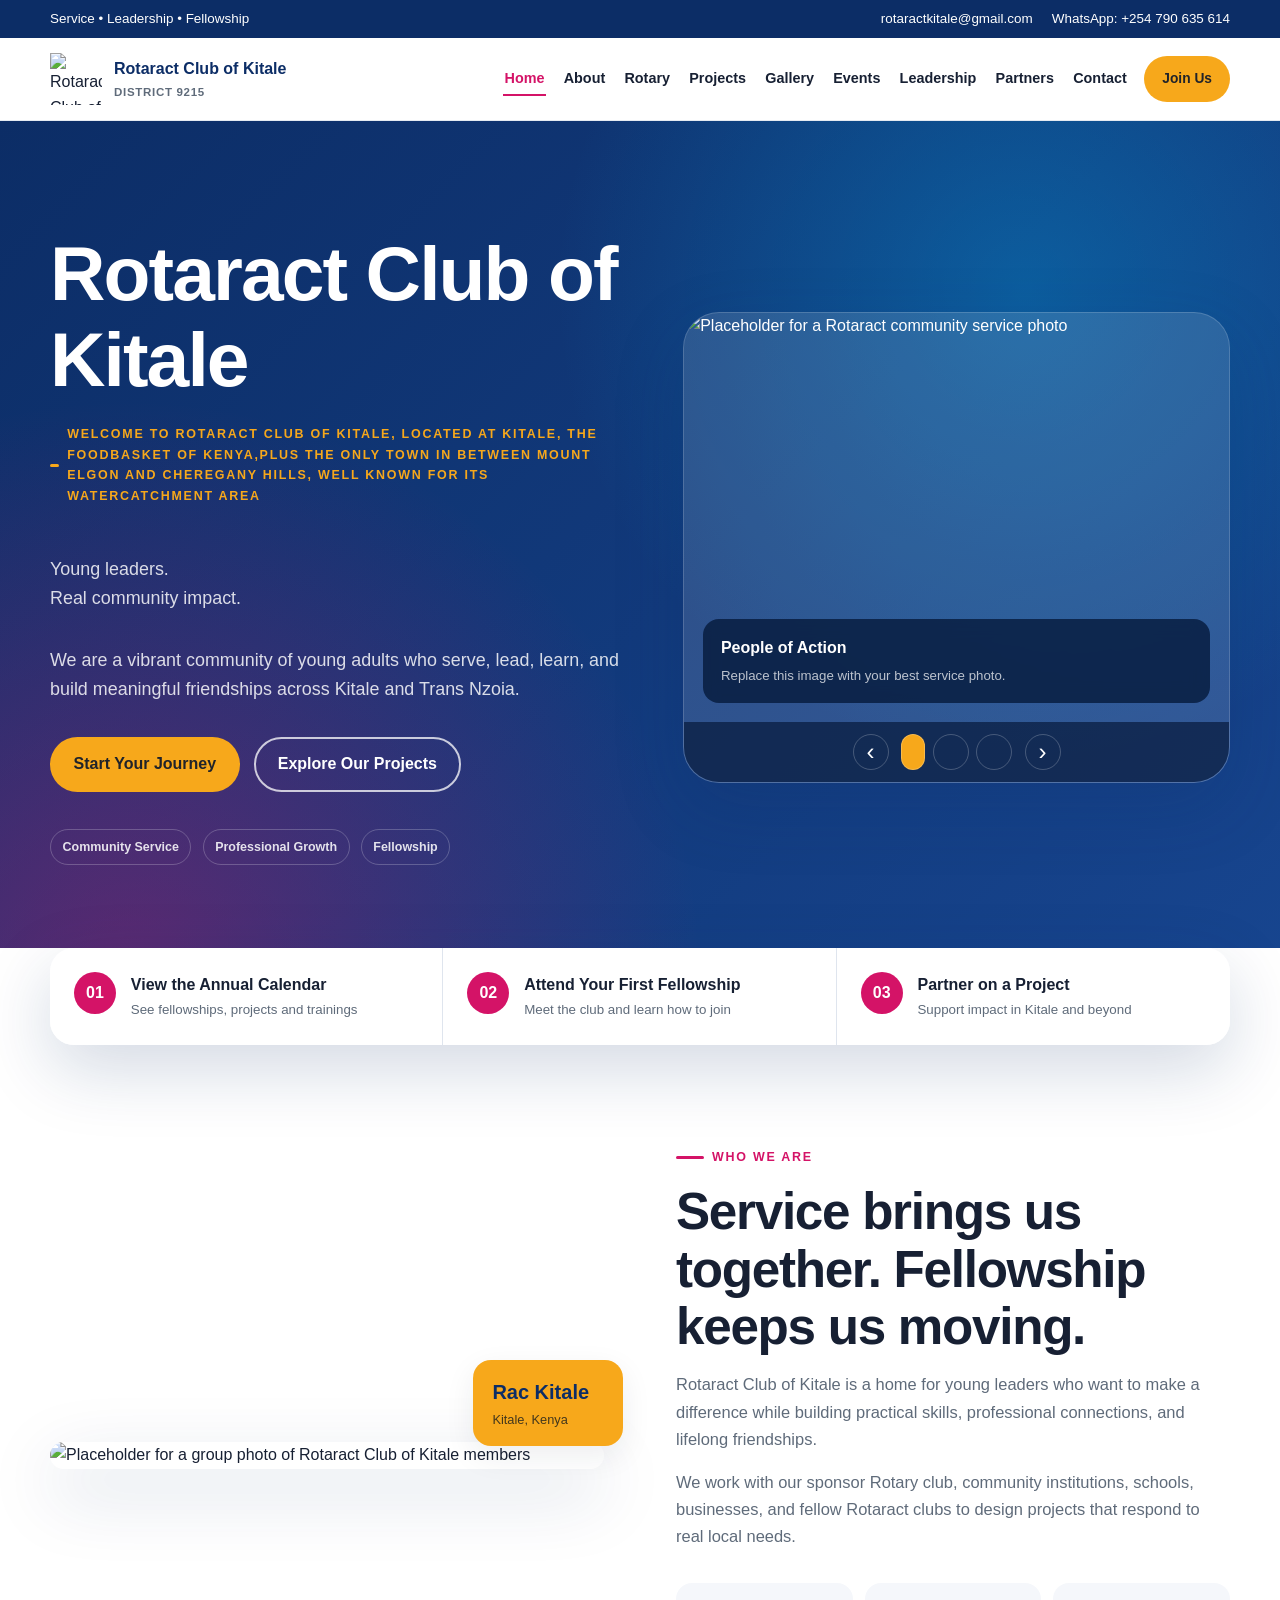
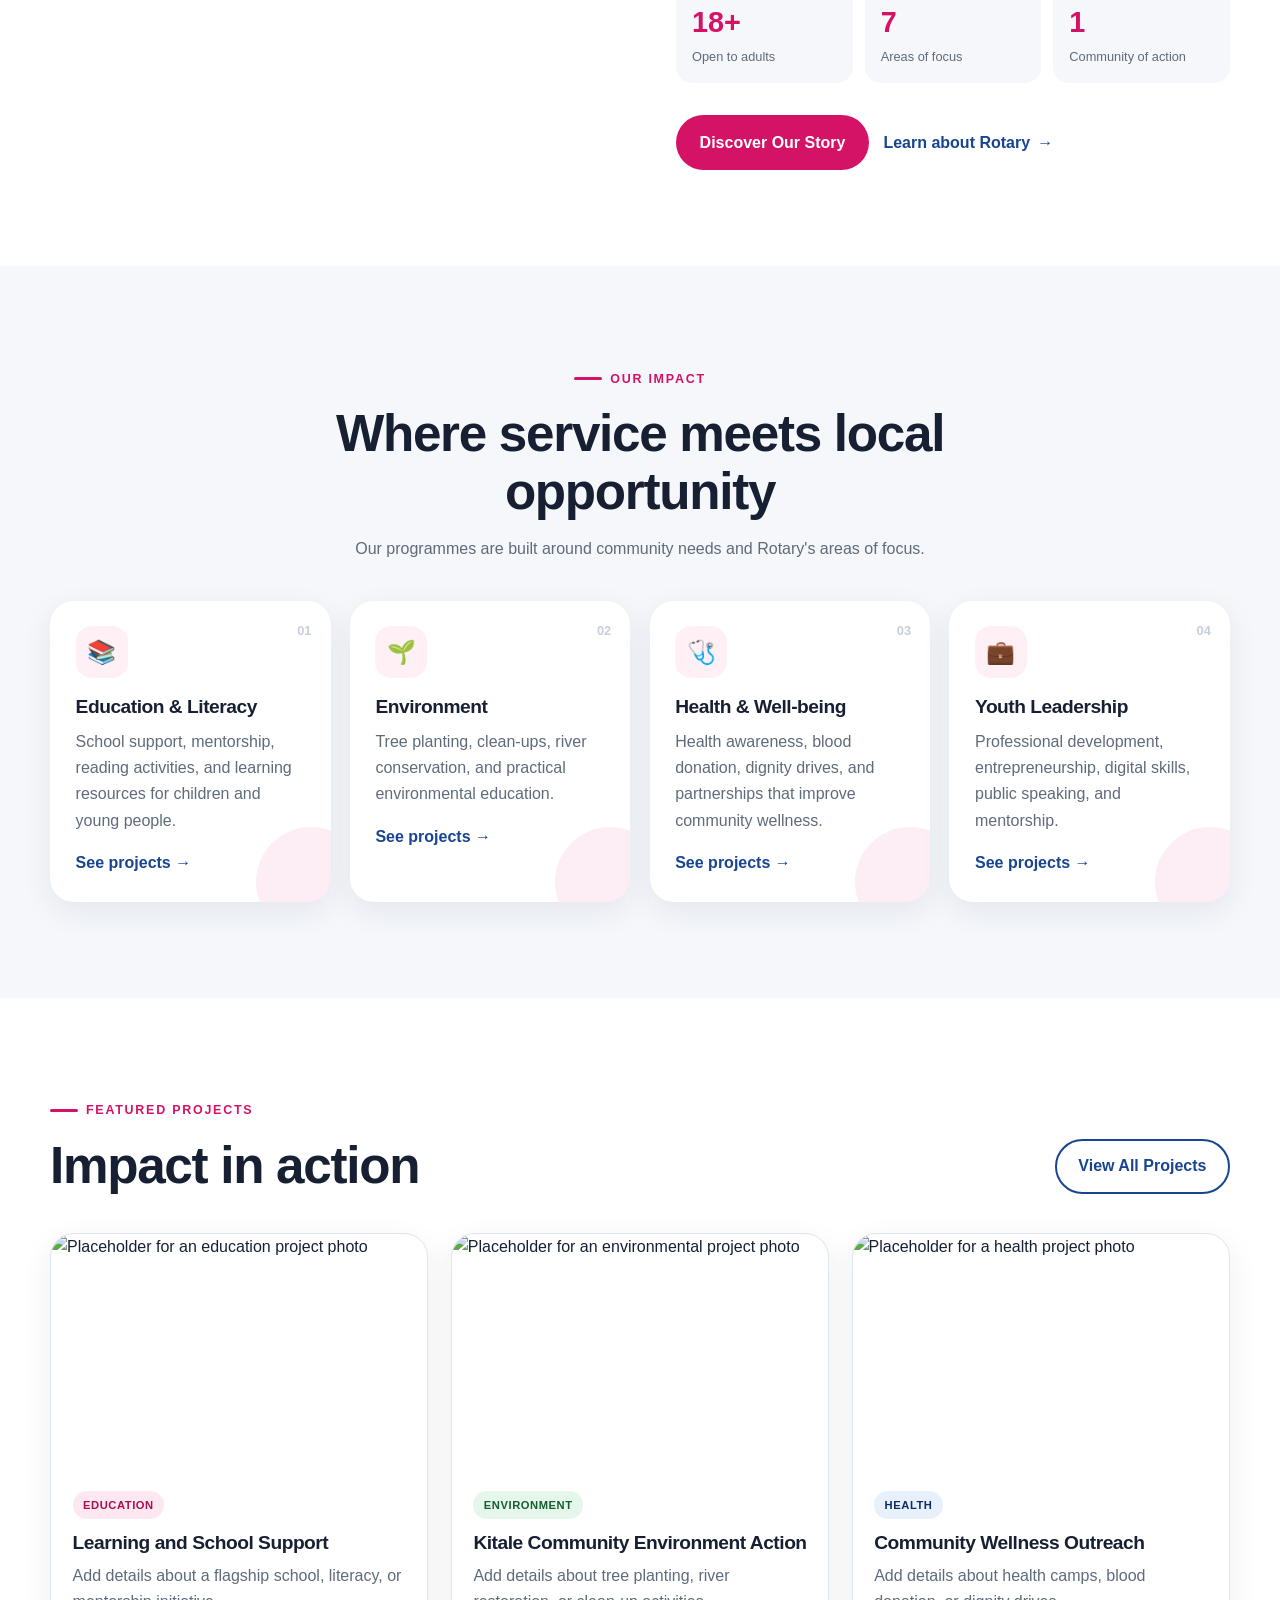
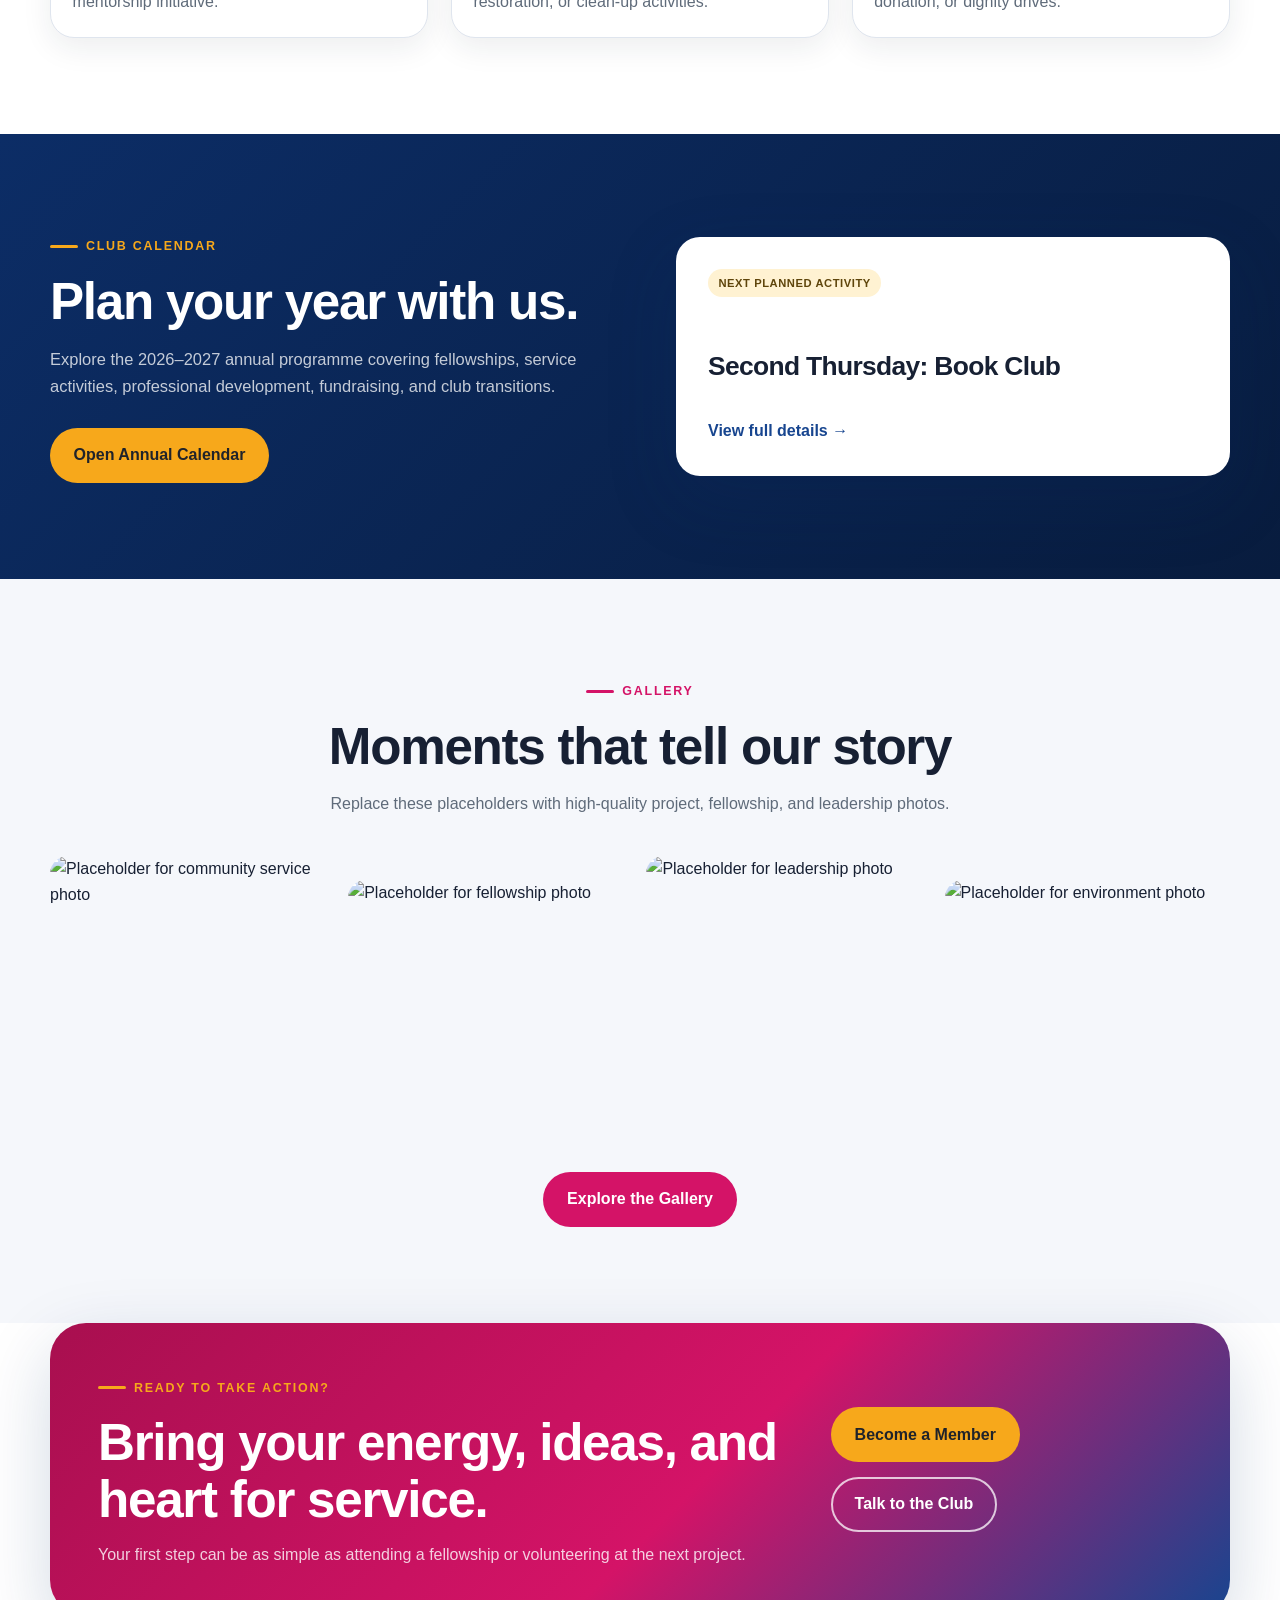
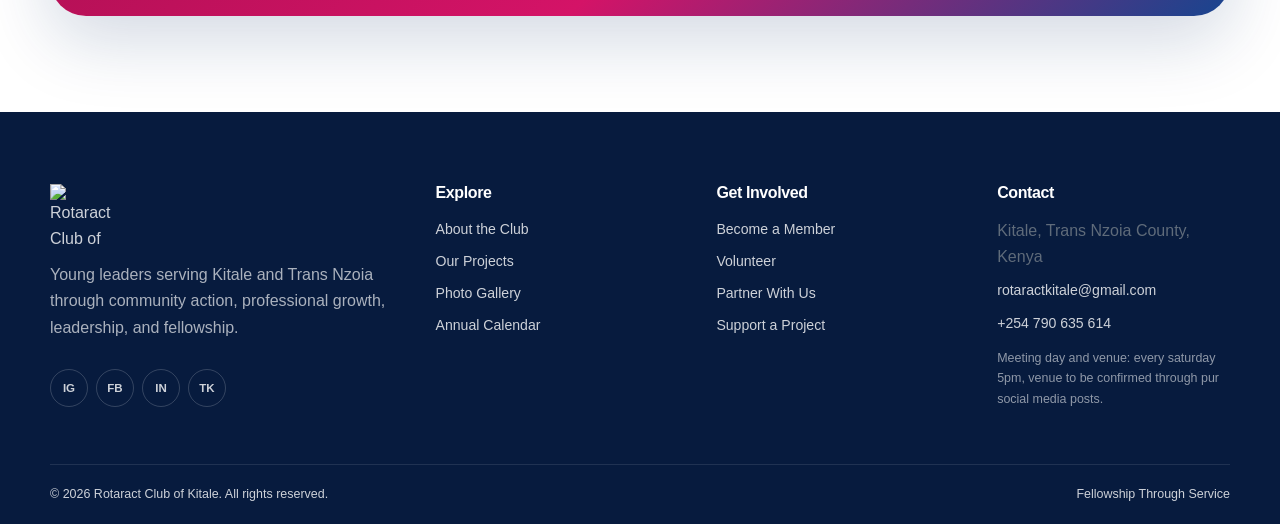
==== commit 7ba94155: "Update index.html" ====
--- a/index.html
+++ b/index.html
@@ -103,7 +103,7 @@
   <div class="container split split-image">
     <div class="image-stack reveal">
       <img src="assets/images/about-club.svg" alt="Placeholder for a group photo of Rotaract Club of Kitale members">
-      <div class="image-badge"><strong>RAC 026</strong><span>Kitale, Kenya</span></div>
+      <div class="image-badge"><strong>Rac Kitale</strong><span>Kitale, Kenya</span></div>
     </div>
     <div class="section-copy reveal">
       <span class="eyebrow">Who We Are</span>
